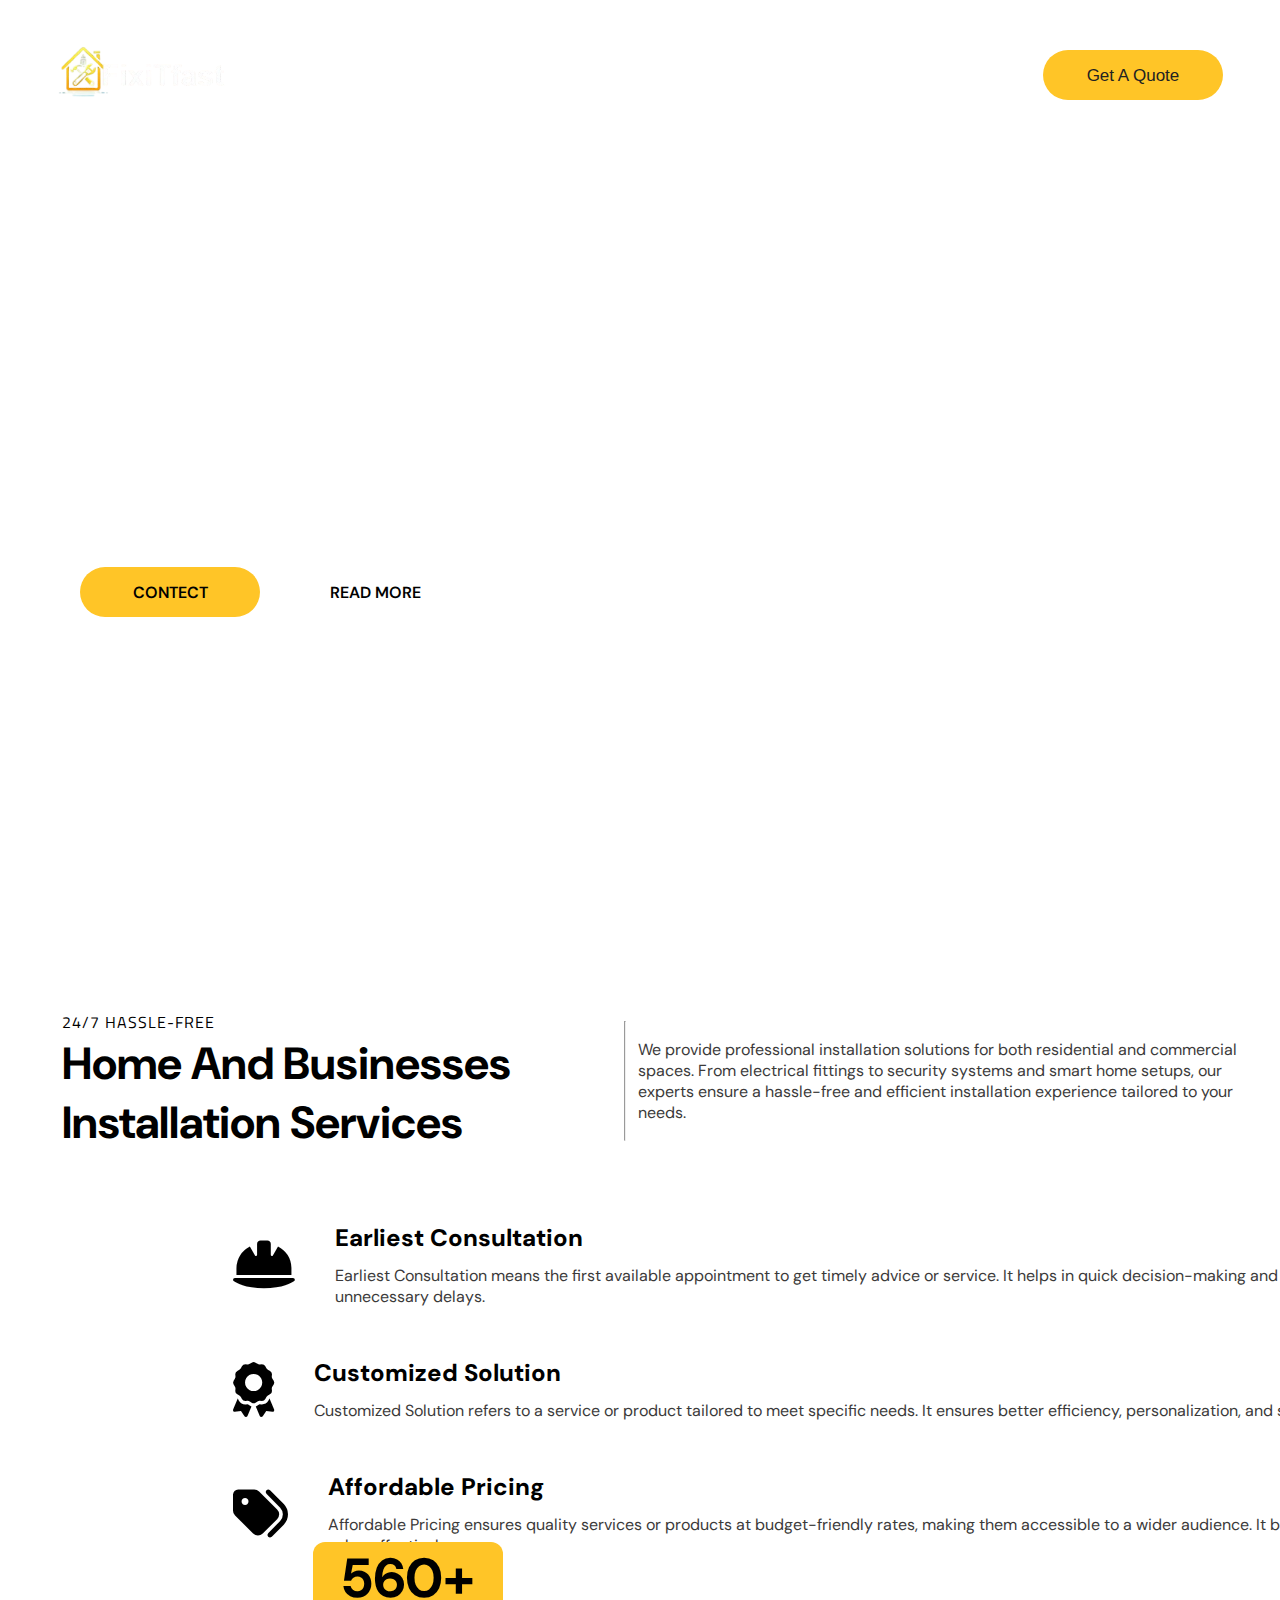
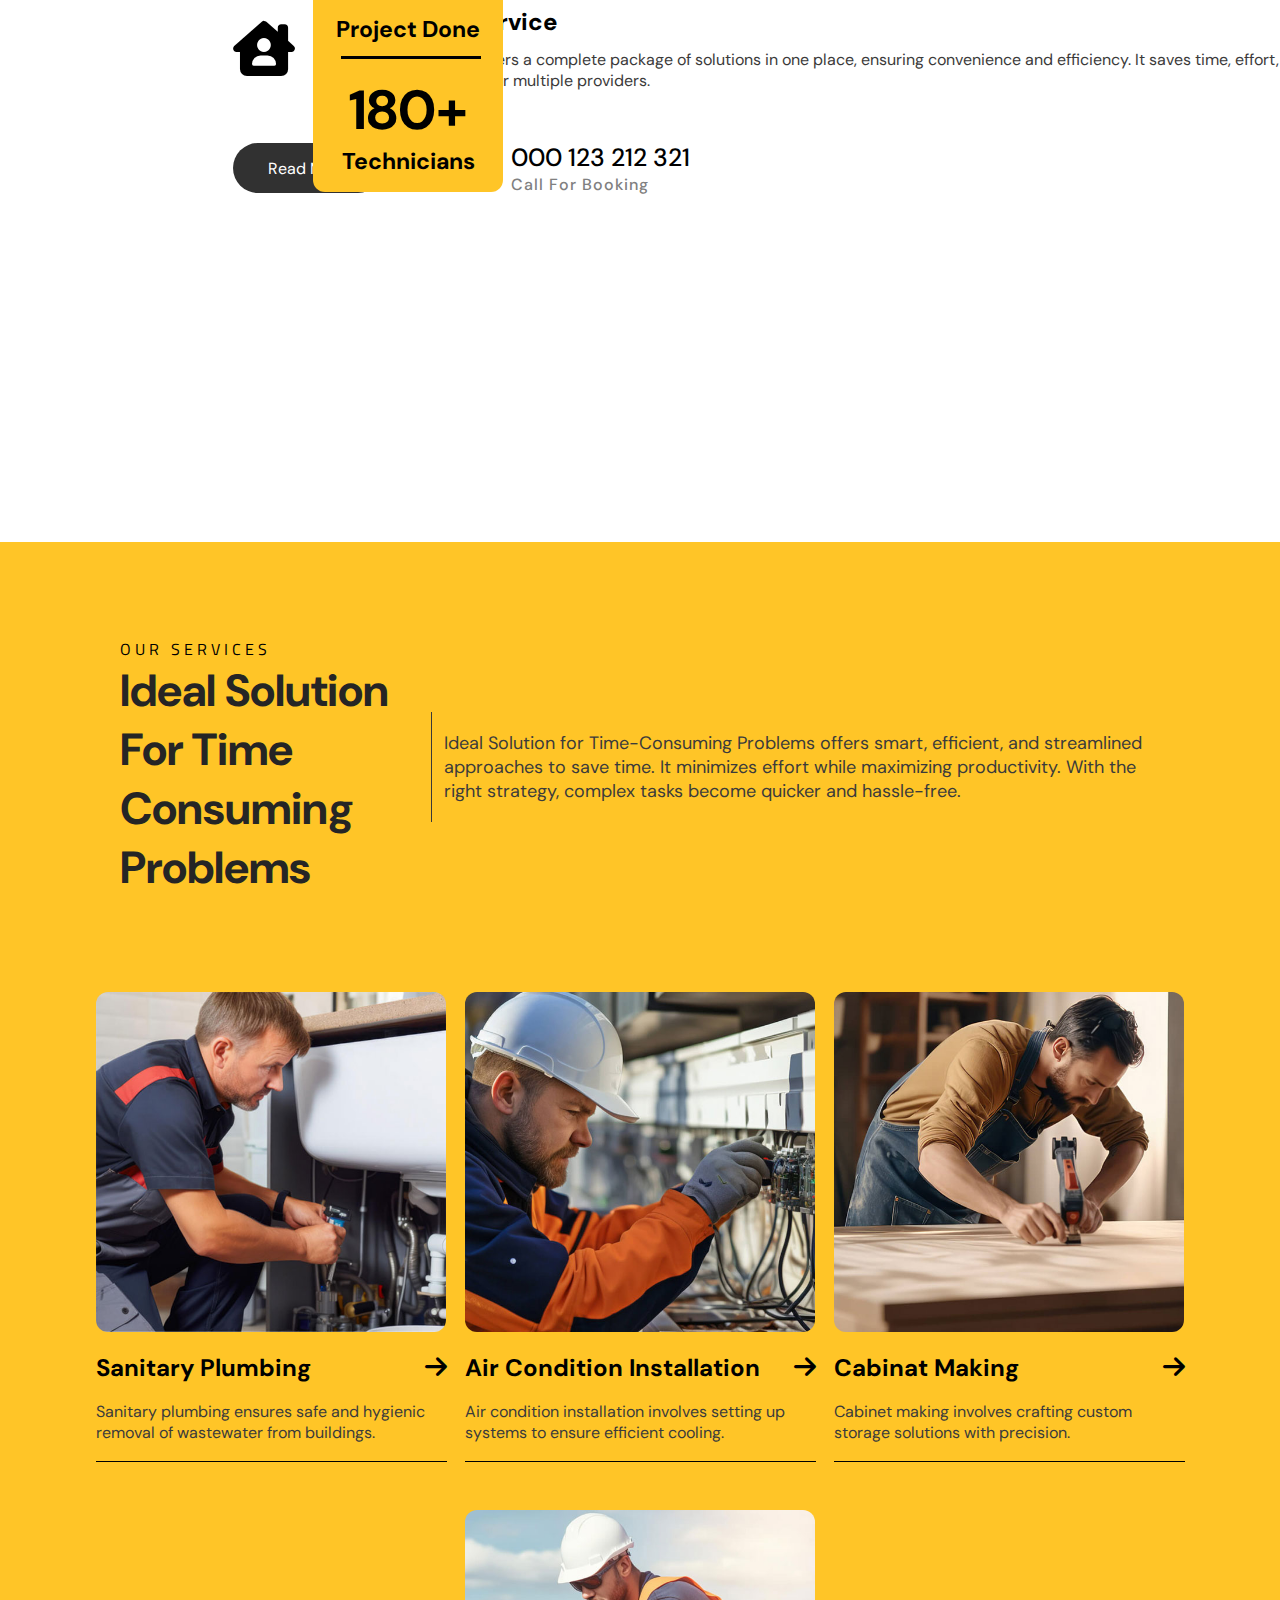
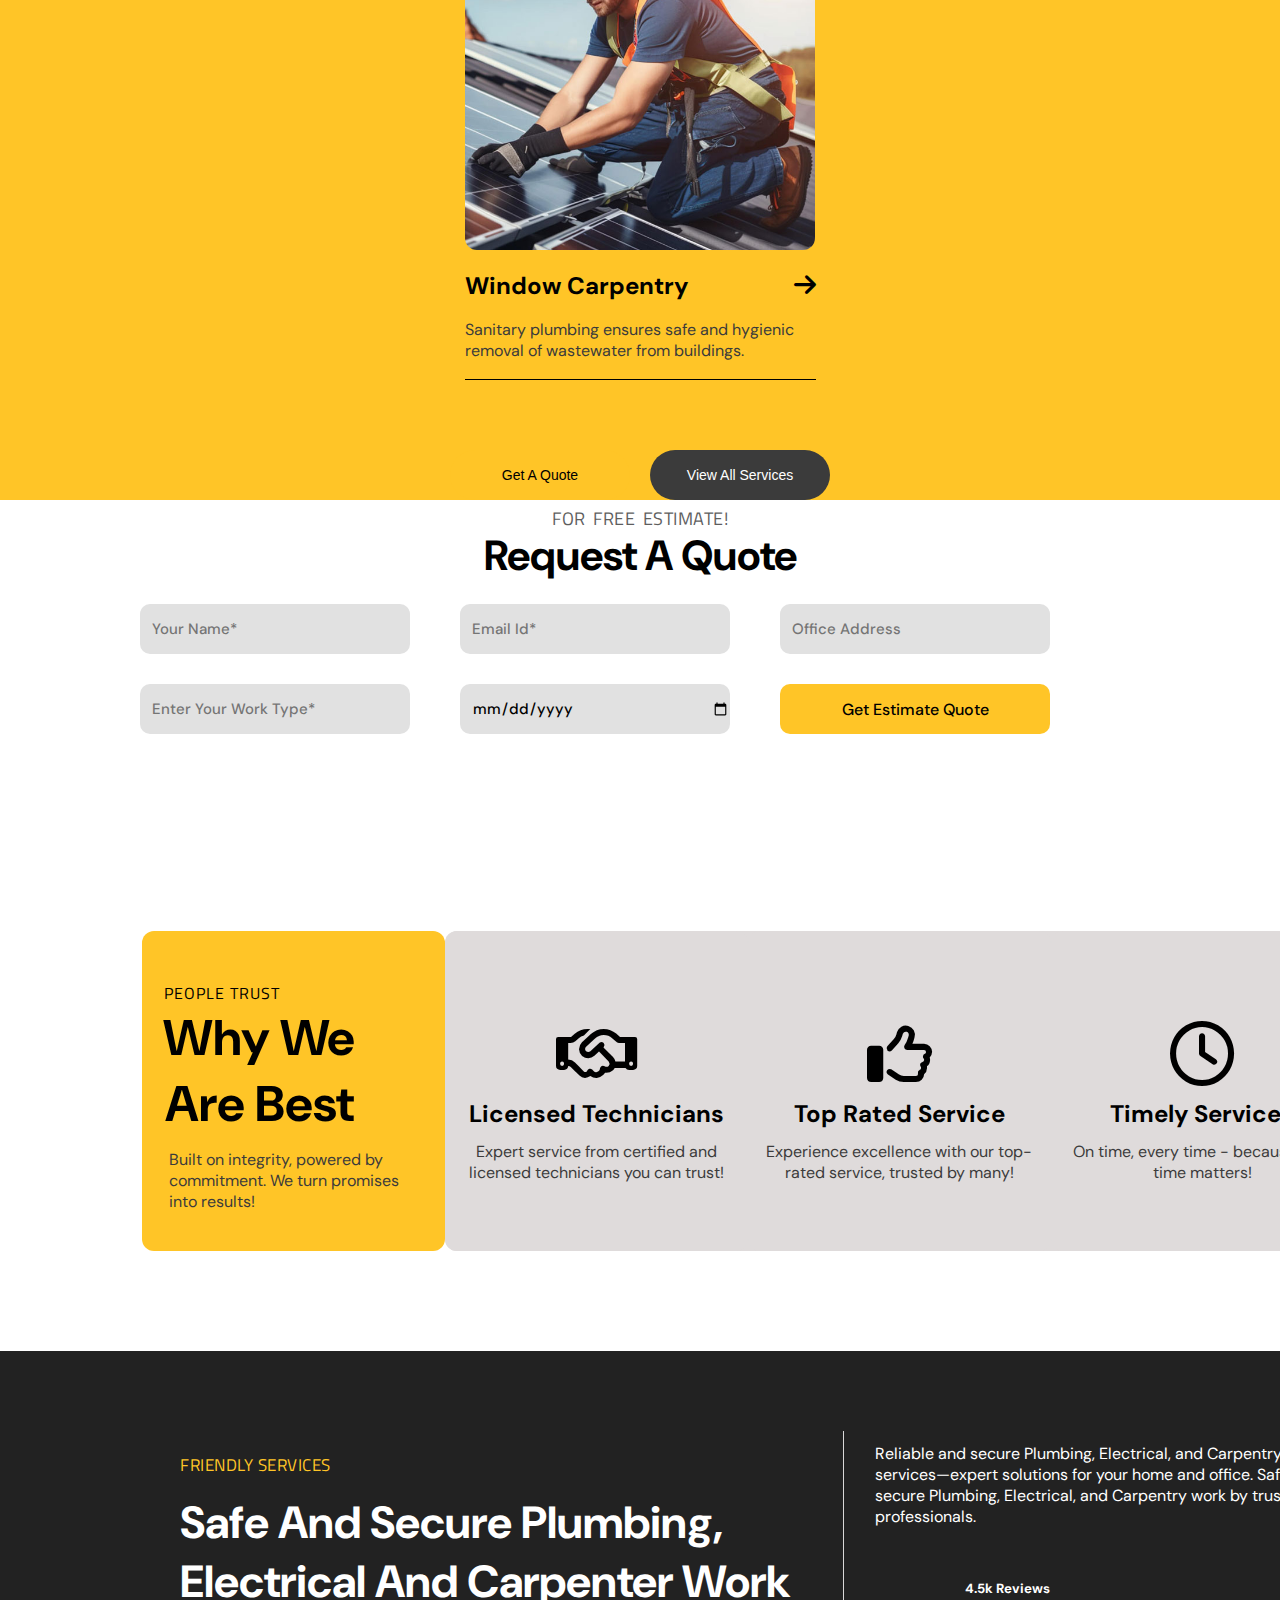
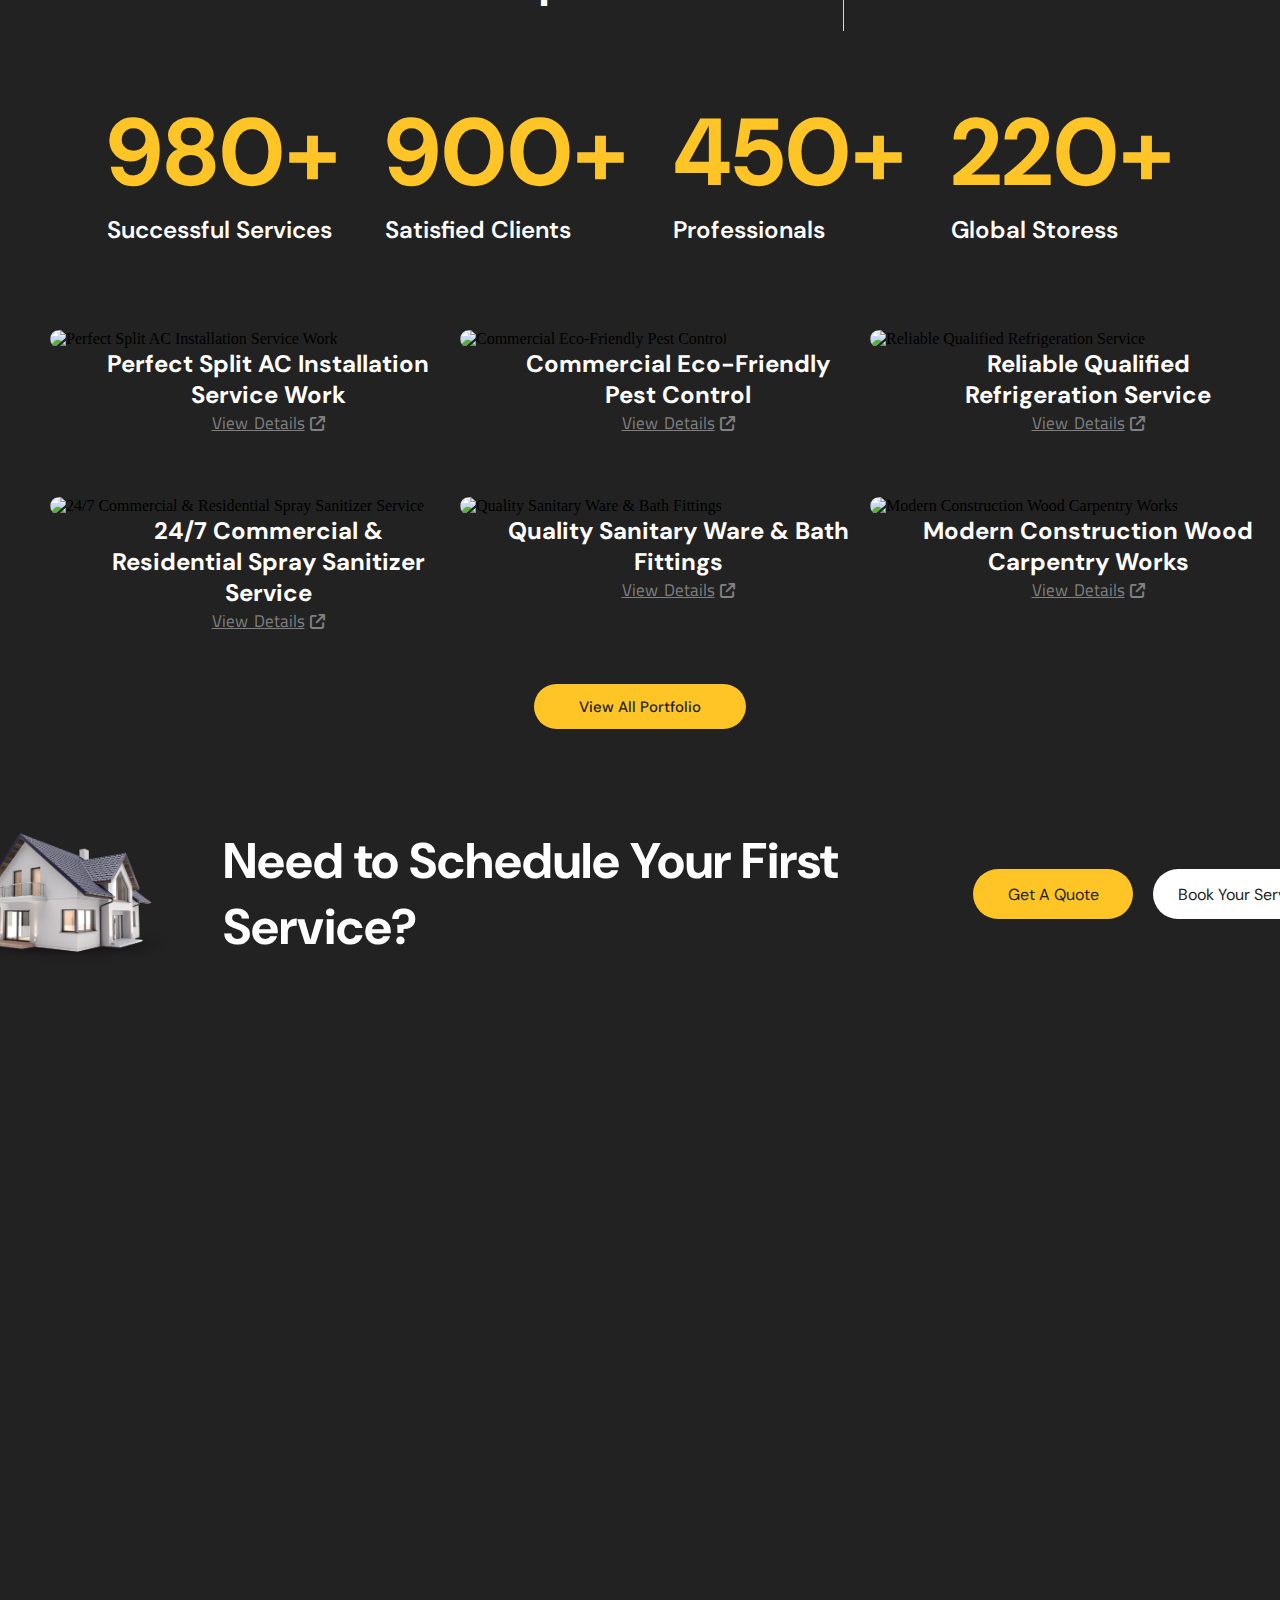
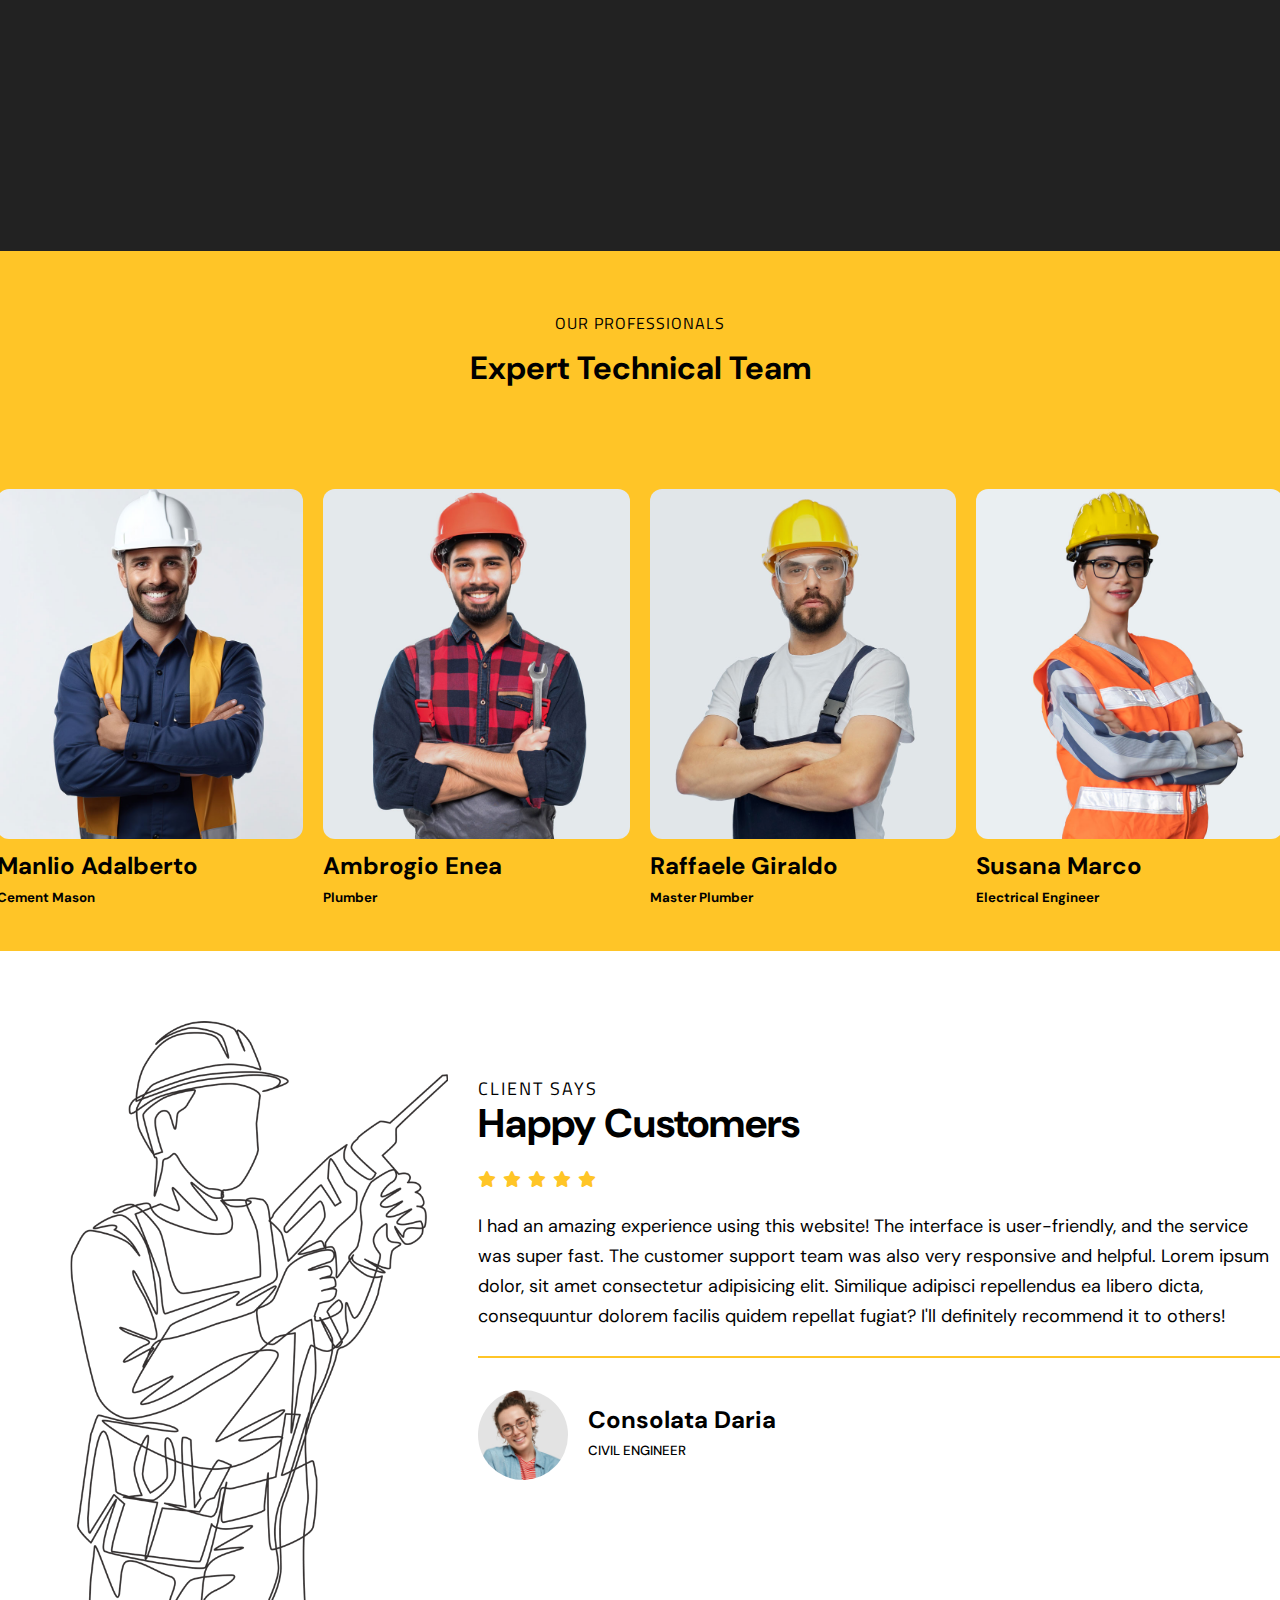
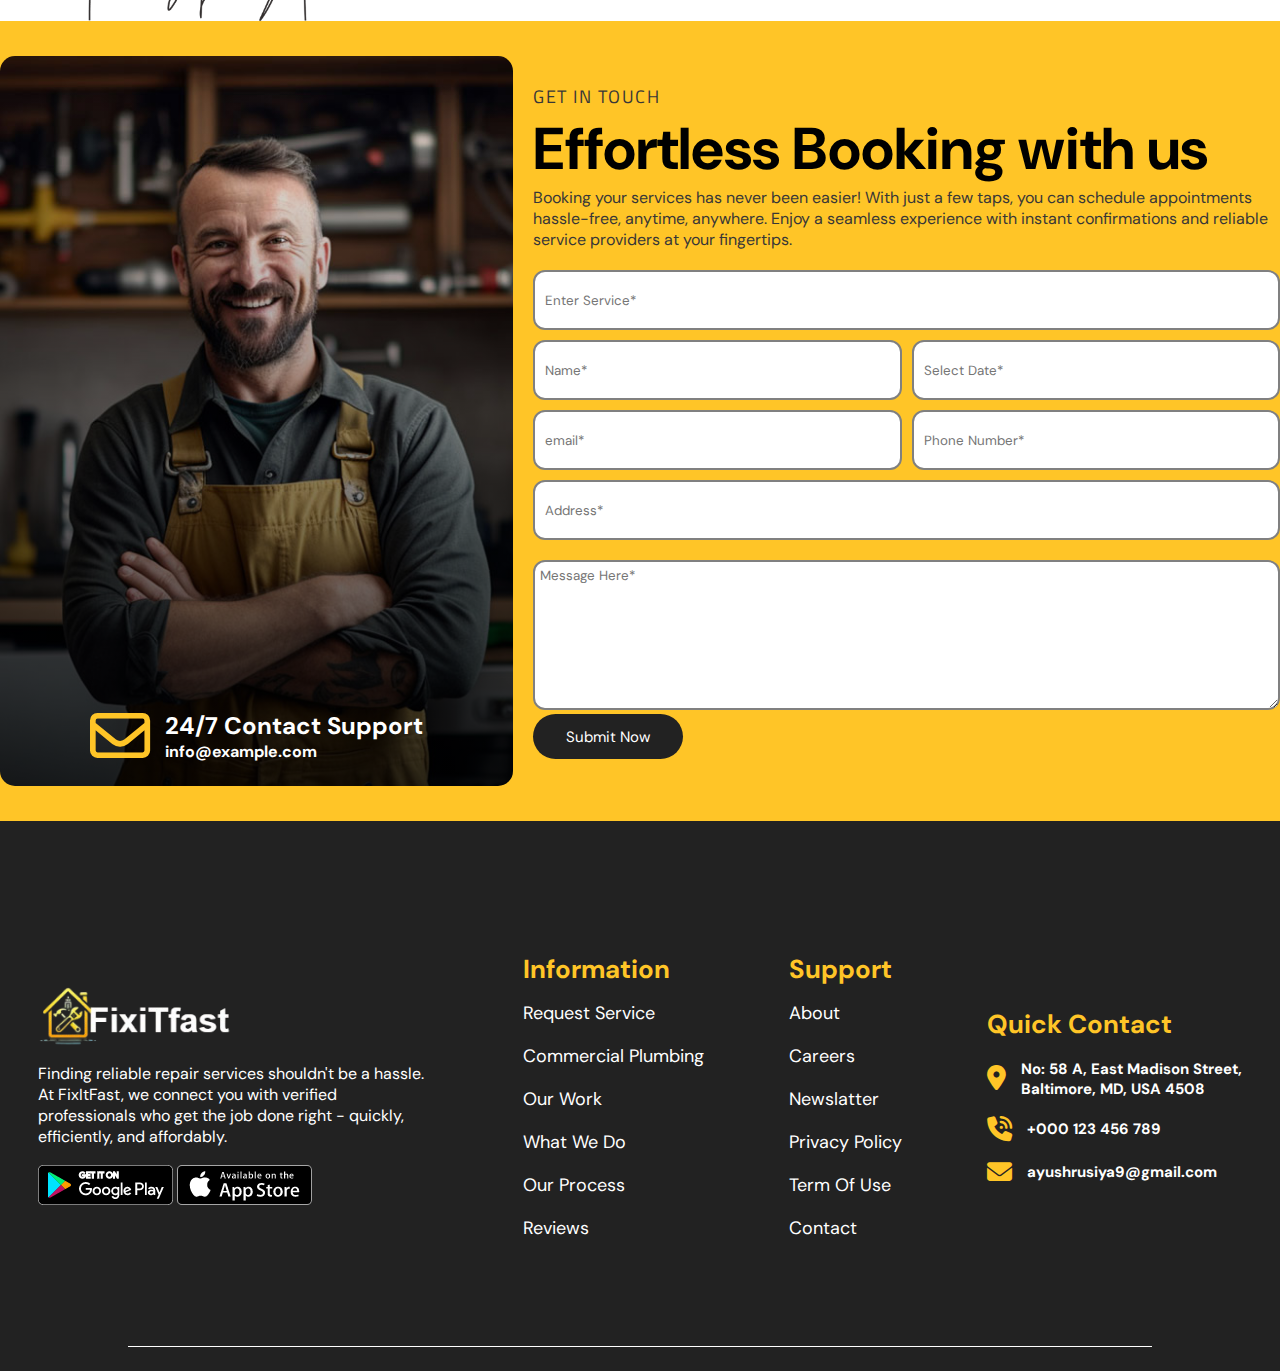
==== index.html @ d5694618 "update" ====
<!DOCTYPE html>
<html lang="en">

<head>
    <meta charset="UTF-8">
    <meta name="viewport" content="width=device-width, initial-scale=1.0">
    <link rel="shortcut icon" href="fixit fast logo png.png" type="image/x-icon">
    <title>FixiTfast</title>
    <link rel="stylesheet" href="style.css">
    <link rel="preconnect" href="https://fonts.googleapis.com">
    <link rel="preconnect" href="https://fonts.gstatic.com" crossorigin>
    <link
        href="https://fonts.googleapis.com/css2?family=DM+Sans:ital,opsz,wght@0,9..40,100..1000;1,9..40,100..1000&family=Titillium+Web:ital,wght@0,200;0,300;0,400;0,600;0,700;0,900;1,200;1,300;1,400;1,600;1,700&display=swap"
        rel="stylesheet">
    <link rel="stylesheet" href="https://cdnjs.cloudflare.com/ajax/libs/font-awesome/6.7.2/css/all.min.css"
        integrity="sha512-Evv84Mr4kqVGRNSgIGL/F/aIDqQb7xQ2vcrdIwxfjThSH8CSR7PBEakCr51Ck+w+/U6swU2Im1vVX0SVk9ABhg=="
        crossorigin="anonymous" referrerpolicy="no-referrer" />
</head>

<body>
    <div class="main">
        <input type="checkbox" id="click" class="hide">
        <div class="navbar">
            <img src="Asset/image/nav-logo.png" alt="">
            <ul>
                <li id="navbar-ul"><a href="index.html">Home</a></li>
                <li id="navbar-ul"><a href="about.html">About Us</a></li>
                <li id="navbar-ul"><a href="service.html">Services</a></li>
                <li id="navbar-ul"><a href="">Contact</a></li>
            </ul>
            <div id="navbar">
                <button><a href="ab">Get A Quote</a></button>
                <label for="click">
                    <i class="fa-solid fa-bars"></i>
                </label>
            </div>
        </div>
        <div class="background_video">
            <video src="fixitfastbgvde.mp4" autoplay muted loop></video>
        </div>
        <div class="container">
            <h4><span>LET'S GET TO WORK</span></h4>
            <h1><b>Honest, Trustworthy, And <br> Does Good Work.</b></h1>
            <p>Finding reliable repair services shouldn't be a hassle. At FixItFast, we connect you with verified
                professionals who get the job done right - quickly, efficiently, and affordably.</p>
            <div class="btn">
                <button class="contactbtn">CONTECT</button>
                <button class="readmorebtn">READ MORE</button>
            </div>
            <div class="rating">
                <span><img src="asset/Rating-image.png" alt="" width="150px"></span>
                <div class="rating_star">
                    <ul>
                        <li><span><img class="star" src="asset/star-fill (1).svg" alt="" width="26px"></span></li>
                        <li><span><img class="star" src="asset/star-fill (1).svg" alt="" width="26px"></span></li>
                        <li><span><img class="star" src="asset/star-fill (1).svg" alt="" width="26px"></span></li>
                        <li><span><img class="star" src="asset/star-fill (1).svg" alt="" width="26px"></span></li>
                    </ul>
                    <h5>4.5k Reviews</h5>
                </div>
            </div>
        </div>
    </div>
    <section class="element-section">
        <div class="second-section-content">
            <div class="content">
                <span>24/7 HASSLE-FREE</span>
                <h2>Home And Businesses Installation Services</h2>
            </div>
            <div class="content2">
                <hr class="verticle-line">
                <p>We provide professional installation solutions for both residential and commercial spaces. From
                    electrical fittings to security systems and smart home setups, our experts ensure a hassle-free and
                    efficient installation experience tailored to your needs.</p>
            </div>
        </div>
    </section>
    <div class="secont-section-content2">
        <div class="second-content2">
            <div class="img1">
                <img src="asset/second-section-image1.jpg" alt="">
            </div>
            <div class="mid-content">
                <div class="item1">
                    <h1>560+</h1>
                    <h3>Project Done</h3>
                </div>
                <hr class="horizontal-line">
                <div class="item2">
                    <h1>180+</h1>
                    <h3>Technicians</h3>
                </div>
            </div>
            <div class="img2">
                <img src="asset/second-section-image2.jpg" alt="">
                <img src="asset/second-section-image3.jpg" alt="">
            </div>
        </div>
        <div class="second-content2-2">
            <div id="second-content2-right">
                <i class="fa-solid fa-helmet-safety"></i>
                <div>
                    <h2>Earliest Consultation</h2>
                    <p>
                        Earliest Consultation means the first available appointment to get timely advice or service. It
                        helps in quick decision-making and avoids unnecessary delays.
                    </p>
                </div>
            </div>
            <div id="second-content2-right">
                <i class="fa-solid fa-award"></i>
                <div>
                    <h2>Customized Solution</h2>
                    <p>
                        Customized Solution refers to a service or product tailored to meet specific needs. It ensures
                        better efficiency, personalization, and satisfaction.
                    </p>
                </div>
            </div>
            <div id="second-content2-right">
                <i class="fa-solid fa-tags"></i>
                <div>
                    <h2>Affordable Pricing</h2>
                    <p>
                        Affordable Pricing ensures quality services or products at budget-friendly rates, making them
                        accessible to a wider audience. It balances cost and value effectively.
                    </p>
                </div>
            </div>
            <div id="second-content2-right">
                <i class="fa-solid fa-house-chimney-user"></i>
                <div>
                    <h2>All-In-One Service</h2>
                    <p>
                        All-In-One Service offers a complete package of solutions in one place, ensuring convenience and
                        efficiency. It saves time, effort, and cost by eliminating the need for multiple providers.
                    </p>
                </div>
            </div>
            <div class="button-call">
                <button>Read More</button>
                <div>
                    <i class="fa-solid fa-phone-volume"></i>
                    <span>
                        <h1>000 123 212 321</h1>
                        <h4>Call For Booking</h4>
                    </span>
                </div>
            </div>
        </div>
    </div>

    <div class="third-section">
        <div class="first-container">
            <div>
                <h4>OUR SERVICES</h4>
                <h1>Ideal Solution For Time Consuming Problems</h1>
            </div>
            <div id="first-container">
                <hr>
                <p>
                    Ideal Solution for Time-Consuming Problems offers smart, efficient, and streamlined approaches to
                    save time. It minimizes effort while maximizing productivity. With the right strategy, complex tasks
                    become quicker and hassle-free.
                </p>
            </div>
        </div>
        <div class="second-container">
            <div class="part">
                <div class="sanitary">
                    <img src="Asset/sanitary.jpg" alt="">
                    <span>
                        <h2>Sanitary Plumbing</h2><i class="fa-solid fa-arrow-right"></i>
                    </span>
                    <p>
                        Sanitary plumbing ensures safe and hygienic removal of wastewater from buildings.
                    </p>
                    <hr>
                </div>
                <div class="sanitary">
                    <img src="Asset/air condition.jpg" alt="">
                    <span>
                        <h2>Air Condition Installation</h2><i class="fa-solid fa-arrow-right"></i>
                    </span>
                    <p>
                        Air condition installation involves setting up systems to ensure efficient cooling.
                    </p>
                    <hr>
                </div>
                <div class="sanitary">
                    <!-- <div class="circle">VIEW</div> -->
                    <img src="Asset/cabinat making.jpg" alt="">
                    <span>
                        <h2>Cabinat Making</h2><i class="fa-solid fa-arrow-right"></i>
                    </span>
                    <p>
                        Cabinet making involves crafting custom storage solutions with precision.
                    </p>
                    <hr>
                </div>
                <div class="sanitary">
                    <img src="Asset/window repairing.jpg" alt="">
                    <span>
                        <h2>Window Carpentry</h2><i class="fa-solid fa-arrow-right"></i>
                    </span>
                    <p>
                        Sanitary plumbing ensures safe and hygienic removal of wastewater from buildings.
                    </p>
                    <hr>
                </div>
            </div>
            <div class="sanitary-buttun">
                <button id="btn1">Get A Quote</button>
                <button id="btn2">View All Services</button>
            </div>
        </div>
    </div>
    <div class="fourth-section">
        <div class="heading">
            <h4>FOR FREE ESTIMATE!</h4>
            <h1>Request A Quote</h1>
        </div>
        <div class="form">
            <span id="form-type"><input type="text" placeholder="Your Name*"></span>
            <span id="form-type"><input type="email" placeholder="Email Id*"></span>
            <span id="form-type"><input type="text" placeholder="Office Address"></span>
            <span id="form-type"><input type="text" placeholder="Enter Your Work Type*"></span>
            <span id="form-type"><input type="date" placeholder="Select Date"></span>
            <span id="form-btn"><button>Get Estimate Quote</button></span>
        </div>
        <span id="request-quote"><img src="Asset/request for quote.png"></span>
    </div>
    </div>
    <div class="fourth-about">
        <div class="about1">
            <div>
                <h4>PEOPLE TRUST</h4>
                <h1>Why We Are Best</h1>
                <p>Built on integrity, powered by commitment.
                    We turn promises into results!</p>
            </div>
        </div>
        <div class="about2">
            <div id="about2-item">
                <div>
                    <i class="fa-regular fa-handshake"></i>
                    <h2>Licensed Technicians</h2>
                    <p>Expert service from certified and licensed technicians you can trust!</p>
                </div>
            </div>
            <div id="about2-item">
                <div>
                    <i class="fa-regular fa-thumbs-up"></i>
                    <h2>Top Rated Service</h2>
                    <p>Experience excellence with our top-rated service, trusted by many!</p>
                </div>
            </div>
            <div id="about2-item">
                <div>
                    <i class="fa-regular fa-clock"></i>
                    <h2>Timely Services</h2>
                    <p>On time, every time - because your <br> time matters!</p>
                </div>
            </div>
        </div>
    </div>
    <div class="review">
        <div class="review1">
            <div id="review-heading">
                <h4>FRIENDLY SERVICES</h4>
                <h1>Safe And Secure Plumbing, Electrical And Carpenter Work</h1>
            </div>
            <div id="review-content">
                <hr>
                <div>
                    <p>Reliable and secure Plumbing, Electrical, and Carpentry services—expert solutions for your home
                        and
                        office. Safe and secure Plumbing, Electrical, and Carpentry work by trusted professionals.</p>
                    <div class="review-star">
                        <span><img src="asset/Rating-image.png" alt="" width="150px"></span>
                        <div class="review-star-ul">
                            <ul>
                                <li><span><img class="star" src="asset/star-fill (1).svg" alt="" width="26px"></span>
                                </li>
                                <li><span><img class="star" src="asset/star-fill (1).svg" alt="" width="26px"></span>
                                </li>
                                <li><span><img class="star" src="asset/star-fill (1).svg" alt="" width="26px"></span>
                                </li>
                                <li><span><img class="star" src="asset/star-fill (1).svg" alt="" width="26px"></span>
                                </li>
                            </ul>
                            <h5>4.5k Reviews</h5>
                        </div>
                    </div>
                </div>
            </div>
        </div>
        <div class="review-section2">
            <div id="review-section2-content">
                <h1>980+</h1>
                <h4>Successful Services</h4>
            </div>
            <div id="review-section2-content">
                <h1>900+</h1>
                <h4>Satisfied Clients</h4>
            </div>
            <div id="review-section2-content">
                <h1>450+</h1>
                <h4>Professionals</h4>
            </div>
            <div id="review-section2-content">
                <h1>220+</h1>
                <h4>Global Storess</h4>
            </div>
        </div>
        <div class="portfolio">
            <div class="portfolio-content">
                <div id="portfolio-content">
                    <img src="asset/image/portfolio img1.jpg" alt="Perfect Split AC Installation Service Work">
                    <div id="portfolio-content-item">
                        <h2 id="portfolio-content-item-h2"><a href="">Perfect Split AC Installation Service Work</a>
                        </h2>
                        <a id="portfolio-content-item-a" href="">View Details<i
                                class="fa-solid fa-arrow-up-right-from-square"></i></a>
                    </div>
                </div>
                <div id="portfolio-content">
                    <img src="asset/image/portfolio img2.jpg" alt="Commercial Eco-Friendly Pest Control">
                    <div id="portfolio-content-item">
                        <h2 id="portfolio-content-item-h2"><a href="">Commercial Eco-Friendly Pest Control</a></h2>
                        <a id="portfolio-content-item-a" href="">View Details<i
                                class="fa-solid fa-arrow-up-right-from-square"></i></a>
                    </div>
                </div>
                <div id="portfolio-content">
                    <img src="asset/image/portfolio img3.jpg" alt="Reliable Qualified Refrigeration Service">
                    <div id="portfolio-content-item">
                        <h2 id="portfolio-content-item-h2"><a href="">Reliable Qualified Refrigeration Service</a></h2>
                        <a id="portfolio-content-item-a" href="">View Details<i
                                class="fa-solid fa-arrow-up-right-from-square"></i></a>
                    </div>
                </div>
                <div id="portfolio-content">
                    <img src="asset/image/portfolio img4.jpg"
                        alt="24/7 Commercial & Residential Spray Sanitizer Service">
                    <div id="portfolio-content-item">
                        <h2 id="portfolio-content-item-h2"><a href="">24/7 Commercial & Residential Spray Sanitizer
                                Service</a></h2>
                        <a id="portfolio-content-item-a" href="">View Details<i
                                class="fa-solid fa-arrow-up-right-from-square"></i></a>
                    </div>
                </div>
                <div id="portfolio-content">
                    <img src="asset/image/portfolio img5.jpg" alt="Quality Sanitary Ware & Bath Fittings">
                    <div id="portfolio-content-item">
                        <h2 id="portfolio-content-item-h2"><a href="">Quality Sanitary Ware & Bath Fittings</a></h2>
                        <a id="portfolio-content-item-a" href="">View Details<i
                                class="fa-solid fa-arrow-up-right-from-square"></i></a>
                    </div>
                </div>
                <div id="portfolio-content">
                    <img src="asset/image/portfolio img6.jpg" alt="Modern Construction Wood Carpentry Works">
                    <div id="portfolio-content-item">
                        <h2 id="portfolio-content-item-h2"><a href="">Modern Construction Wood Carpentry Works</a></h2>
                        <a id="portfolio-content-item-a" href="">View Details<i
                                class="fa-solid fa-arrow-up-right-from-square"></i></a>
                    </div>
                </div>
            </div>
            <div class="portfolio-btn">
                <button><a href="">View All Portfolio</a></button>
            </div>
        </div>
        <div class="house">
            <img src="Asset/image/house-img.png" alt="">
            <div class="house-content">
                <h1>Need to Schedule Your First Service?</h1>
            </div>
            <div class="house-btn">
                <button id="house-btn1"><a href="">Get A Quote</a></button>
                <button id="house-btn2"><a href="">Book Your Service</a></button>
            </div>
        </div>
    </div>
    <div class="technical-team">
        <div>
            <div class="team-heading">
                <h4>OUR PROFESSIONALS</h4>
                <h1>Expert Technical Team</h1>
            </div>
            <div id="technical-team">
                <div id="about-team-member">
                    <img src="Asset/image/tecnician-img1.jpg" alt="">
                    <h2>Manlio Adalberto</h2>
                    <h5>Cement Mason</h5>
                </div>
                <div id="about-team-member">
                    <img src="Asset/image/tecnician-img2.jpg" alt="">
                    <h2>Ambrogio Enea</h2>
                    <h5>Plumber</h5>
                </div>
                <div id="about-team-member">
                    <img src="Asset/image/tecnician-img3.jpg" alt="">
                    <h2>Raffaele Giraldo</h2>
                    <h5>Master Plumber</h5>
                </div>
                <div id="about-team-member">
                    <img src="Asset/image/tecnician-img4.jpg" alt="">
                    <h2>Susana Marco</h2>
                    <h5>Electrical Engineer</h5>
                </div>
            </div>
        </div>
    </div>
    <div class="happy-customer">
        <div id="happy-customer">
            <img src="Asset/image/happy-customer-img.png" alt="" height="600px" class="display-none">
            <div id="happy-customer-content">
                <div class="client-says">
                    <div class="clint-says">
                        <h4>CLIENT SAYS</h4>
                        <h1>Happy Customers</h1>
                    </div>
                    <div class="star-list">
                        <ul>
                            <li><i class="fa-solid fa-star"></i></li>
                            <li><i class="fa-solid fa-star"></i></li>
                            <li><i class="fa-solid fa-star"></i></li>
                            <li><i class="fa-solid fa-star"></i></li>
                            <li><i class="fa-solid fa-star"></i></li>
                        </ul>
                    </div>
                    <p>I had an amazing experience using this website! The interface is user-friendly, and the service
                        was super fast. The customer support team was also very responsive and helpful. Lorem ipsum
                        dolor, sit amet consectetur adipisicing elit. Similique adipisci repellendus ea libero dicta,
                        consequuntur dolorem facilis quidem repellat fugiat? I'll definitely recommend it to others!</p>
                    <hr>
                    <div class="customer-detail">
                        <img src="Asset/image/customer-img.jpg" alt="">
                        <div id="customer-name">
                            <h2>Consolata Daria</h2>
                            <h5>CIVIL ENGINEER</h5>
                        </div>
                    </div>
                </div>
            </div>
        </div>
    </div>
    <div class="booking">
        <div id="booking-set">
            <div class="booking1">
                <!-- <img src="Asset/second-section-image3.jpg" alt=""> -->
                <div id="booking-1">
                    <i class="fa-regular fa-envelope"></i>
                    <div>
                        <h2>24/7 Contact Support</h2>
                        <h4>info@example.com</h4>
                    </div>
                </div>
            </div>
            <div class="booking-2">
                <div id="booking-2-head">
                    <h4>GET IN TOUCH</h4>
                    <h1>Effortless Booking with us</h1>
                    <p>Booking your services has never been easier! With just a few taps, you can schedule appointments
                        hassle-free, anytime, anywhere. Enjoy a seamless experience with instant confirmations and
                        reliable service providers at your fingertips.</p>
                </div>
                <div id="booking-2-form">
                    <input type="text" class="service-option" placeholder="Enter Service*">
                    <input type="text" class="name" placeholder="Name*">
                    <input type="datetime" class="date" placeholder="Select Date*">
                    <input type="email" class="email" placeholder="email*">
                    <input type="number" class="phone" placeholder="Phone Number*">
                    <input type="text" class="address" placeholder="Address*">
                </div>
                <textarea name="message" id="message" placeholder="Message Here*"></textarea>
                <button>Submit Now</button>
            </div>
        </div>
    </div>
    <div class="footer">
        <div id="footer">
            <div id="footer-1">
                <img src="Asset/image/nav-logo.png" alt="" width="200px">
                <p>Finding reliable repair services shouldn't be a hassle. At FixItFast, we connect you with verified
                    professionals who get the job done right - quickly, efficiently, and affordably.</p>
                <div class="play-store">
                    <img src="Asset/image/google-play.png" alt="">
                    <img src="Asset/image/mac.png" alt="">
                </div>
            </div>
            <div id="footer-2">
                <h3>Information</h3>
                <ul>
                    <li><a href="">Request Service</a></li>
                    <li><a href="">Commercial Plumbing</a></li>
                    <li><a href="">Our Work</a></li>
                    <li><a href="">What We Do</a></li>
                    <li><a href="">Our Process</a></li>
                    <li><a href="">Reviews</a></li>
                </ul>
            </div>
            <div id="footer-2">
                <h3>Support</h3>
                <ul>
                    <li><a href="">About</a></li>
                    <li><a href="">Careers</a></li>
                    <li><a href="">Newslatter</a></li>
                    <li><a href="">Privacy Policy</a></li>
                    <li><a href="">Term Of Use</a></li>
                    <li><a href="">Contact</a></li>
                </ul>
            </div>
            <div id="footer-3">
                <h3>Quick Contact</h3>
                <div id="footer-4-1">
                    <i class="fa-solid fa-location-dot"></i>
                    <h6>No: 58 A, East Madison Street,<br> Baltimore, MD, USA 4508</h6>
                </div>
                <div id="footer-4-1">
                    <i class="fa-solid fa-phone-volume"></i>
                    <h6>+000 123 456 789</h6>
                </div>
                <div id="footer-4-1">
                    <i class="fa-solid fa-envelope"></i>
                    <h6>ayushrusiya9@gmail.com</h6>
                </div>
            </div>
        </div>
        <hr>
    </div>

</body>

</html>
---- style.css ----
html, body {
    overflow-x: hidden;
    margin: 0;
    padding: 0;
    width: 100%; 
}

*{
    margin: 0;
    padding: 0;
    box-sizing: border-box;
    /* overflow: hidden; */
}

.main{
    /* background-image: url(fixitfastbgvde.mp4); */
    background-size: cover;
    height: 100vh;
    font-family: 'Trebuchet MS', 'Lucida Sans Unicode', 'Lucida Grande', 'Lucida Sans', Arial, sans-serif;
}

.hide{
    display: none;
}

.navbar img{
    height: 56px;
    /* width: 90px; */
    /* margin-left: 0px;*/
    margin-bottom: 12px; 
}

.navbar h1{
    margin-left: -206px;
}

.navbar{
    display: flex;
    align-items: center;
    justify-content: space-around;
    width: 100%;
    height: 150px;
    color: white;
    top: 0px;
    position: absolute;
    z-index: 10;
    font-family:"DM Sans", sans-serif;
    font-weight: 800;
}

.navbar ul{
    display: flex;
    align-items: center;
    justify-content: center;
    list-style: none;
    gap: 110px;
    font-size: 16px;
}

#navbar-ul a{
    text-decoration: none;
    color: white;
}

#navbar-ul a:hover{
    color: #FFC527;
    transition: 1s ease;
}

.navbar button{
    width: 180px;
    height: 50px;
    border: none;
    border-radius: 50px;
    background-color: #FFC527;
    font-size: 18px;
    cursor: pointer;
}

.navbar button:hover{
    background-color: rgb(49, 49, 49);
    color: white;
    transition: 0.5s ;
}

/* .background_video{
    height: 100vh;
    width: 100;
    top: 0;
    left: 0;
    position: absolute;
    overflow: hidden;
    object-fit: cover;
    z-index: 0; 
}

.background_video video{
    position: absolute;
    top: 50%; 
    left: 50%;
    transform: translate(-50%, -50%);
    width: auto;
    height: auto; */


    .background_video {
        position: absolute;
        top: 0;
        left: 0;
        height: 100vh;
        width: 100%;
        overflow: hidden;
        z-index: 0;
    }
    
    .background_video video {
        position: absolute;
        background-size: cover;
        top: 0;
        left: 0;
        width: 100%;
        height: 100%;
        object-fit: cover;
        z-index: -1; /* Optional: Send it to back */
    }

.container{
    position: absolute;
    z-index: 100;
    /* margin-top: 300px ; */
    /* margin-left: 100px; */
    color: white;
    font-family: "DM Sans", sans-serif;
    /* width: 900px; */
    width: 90%;
    max-width: 900px;
    margin: 300px auto 30px 80px;
}

.container h4{
    font-family: "Titillium Web", sans-serif;
    font-weight: 400;
    font-size: 20PX;
    margin-bottom: 10px;
    letter-spacing: 1.2px;
}

.container h1{
    font-size: 50px;
}

.container p{
    letter-spacing: 0.5px;
    margin-top: 12px;
}

.btn{
    margin-top: 40px;
    display: flex;
    gap: 25px;
}

.btn button{
    font-family: "DM Sans", sans-serif;
    width: 180px;
    height: 50px;
    border-radius: 40px;
    cursor: pointer;
}

.contactbtn{
    border: none;
    background-color: #FFC527;
    font-size: 16px;
    font-weight: 600;
}

.contactbtn:hover{
    background-color:white;
    transition: 0.5s;
}

.readmorebtn{
    border: none;
    background-color: white;
    font-size: 16px;
    font-weight: 600;
}

.readmorebtn:hover{
    background-color: #FFC527;
    transition: 0.5s;
}

.rating{
    margin-left: -590px;
    margin-top: 30px;
    display: flex;
    /* align-items: center; */
    justify-content: center;
    gap: 12px;
}

.rating ul{
    display: flex;
    list-style: none;
}

.rating h5{
    font-size: 17px;
    font-family: "DM Sans", sans-serif;
    font-weight: 300;
}

.second-section-content{
    display: flex;
    align-items: center;
    justify-content: space-evenly;
    gap: 20px;
    margin-top: 110px;
}

.content{
    width: 500px;
    margin-left: 20px;
}

.content span{
    font-family: "Titillium Web", sans-serif;
    letter-spacing: 1px;
    font-weight: 400;
}

.verticle-line{
    background-color: gray;
    width: 2px;
    height: 120px;
}

.content2{
    display: flex;
    align-items: center;
    gap: 12px;
}

.content h2{
    font-family: "DM Sans", sans-serif;
    font-size: 45px;
}

.content2 p{
    /* margin-left: -100px; */
    width: 600px;
    color:  rgb(59, 58, 58);
    font-family: "DM Sans", sans-serif;
}

.secont-section-content2{
    font-family: "DM Sans", sans-serif;
    min-height: 100vh;
    display: flex;
    width: 1300px;
    margin-left: 113px;
    gap: 40px;
    position: relative;
}

.second-content2{
    /* width: 100%; */
    display: flex;
    align-self: center;
}

.img1 img{
    /* width: 80px; */
    margin-top: 24px;
    height: 450px;
    border-radius: 12px;
    margin-right: 12px;
}

.img2 img:first-child{
    border-radius: 12px;
    height: 260px;
}

.img2 img:nth-child(2){
    margin-top: 15px;
    border-radius: 12px;
    width: 300px;
    height: auto;
}

.mid-content{
    position: absolute;
    width: 190px;
    height: 250px;
    text-align: center;
    background-color: #FFC527;
    border-style: none;
    border-radius: 12px;
    margin-left: 200px;
    margin-top: 165px;
}

.item{
    margin-top: 15px;
}

.item1 h1{
    font-size: 55px;
}

.item1 h3{
    font-size: 23px;
}

.horizontal-line{
    background-color: black;
    width: 140px;
    height: 3px;
    border: none;
    margin-top: 12px;
    margin-left: 28px;
}

.item2{
    margin-top: 15px;
}

.item2 h1{
    font-size: 55px;
}

.item2 h3{
    font-size: 23px;
}

.img2{
    height: 450px;
}

.img2 img{
    height: 200px;
}

.second-content2-2{
    margin-left: 67px;
    margin-top: 20px;
}

#second-content2-right{
    display: flex;
    align-items: center;
    gap: 40px;
    margin-top: 50px;
    margin-bottom: 50px;
}

#second-content2-right i{
    font-size: 55px;
}

#second-content2-right div p{
    margin-top: 12px; 
    color:  rgb(59, 58, 58);

}

#second-content2-right div h2{
    font-weight: 800;
}

.button-call{
    display: flex;
    align-items: center;
    gap: 70px;
}

.button-call button{
    height: 50px;
    width: 150px;
    border: none;
    background-color: rgb(49, 49, 49);
    color: white;
    border-radius: 50px;
    font-size: 16px;
    font-family: "DM Sans", sans-serif;
    cursor: pointer;
}

.button-call button:hover{
    background-color: #FFC527;
    color: black;
    transition: 0.5s;
}

.button-call div{
    display: flex;
    gap: 20px;
    align-items: center;
}

.button-call div i{
    font-size: 38px;
    color:  #FFC527;
}

.button-call div span h1{
    font-weight: 500;
    font-size: 25px;
    cursor: pointer;
}

.button-call div span h4{
    color: gray;
}

.button-call div span h1:hover{
    color: #FFC527;
    transition: 0.5s;
}

.button-call div span h4{
    font-family: "DM Sans", sans-serif;
    font-weight: 500;
    letter-spacing: 1px;
    color: gray;
}

.third-section{
    background-color: #FFC527;
    width: 100%; 
    margin-top: 90px;
}    

.first-container{
    display: flex;
    align-items: center;
    /* background-color: #FFC527; */
    height: 450px;
    width: 80%;
    margin-left: 120px;
    padding-top: -100px;
}

.first-container div{
    margin-top: -160px;
}


.first-container div h4{
    font-family: "Titillium Web", sans-serif;
    font-weight: 500;
    letter-spacing: 4px;
}

.first-container div h1{
    font-size: 45px;
    font-family: "DM Sans", sans-serif;
    color:  rgb(37, 37, 37);
}

.first-container div p{
    font-size: 18px;
    width: 700px;
    margin-left: 12px;
    font-family: "DM Sans", sans-serif;
    color: rgb(59, 59, 59);
}

#first-container{
    display: flex;
    align-items: center;
}

.first-container hr{
    width: 1.5px;
    height: 110px;
    border: none;
    background-color: rgb(58, 57, 57);
    /* margin-top: -160px; */
}

.second-container{
    position: absolute;
    margin-top: -210px;
    font-family: "DM Sans", sans-serif;
}

.part{
    display: flex;
    align-items: center;
    margin-left: 30px;
    margin-right: 30px;
    gap: 18px;
}

.sanitary{
    width: 351px;
    height: 500px;
}

.sanitary img:hover{
    transform: scale(1.05);
    transition: 0.5s ease;
    background-size: cover;
    cursor: pointer;
}

.circle{
    width: 90px;
    height: 90px;
    position: absolute;
    background-color: #FFC527;
    border-radius: 50PX;
    display: flex;
    align-items: center;
    justify-content: center;
    margin: 125px;
    cursor: pointer;
}

.sanitary img{
    width: 350px;
    border-radius: 12px;
    cursor: grab;
}


.sanitary span{
    display: flex;
    justify-content: space-between;
    align-items: center;
    margin-top: 15px;
    cursor: pointer;
}

.sanitary span:hover{
     color: #FFC527;
     transition: 0.5s;
}

.sanitary span i{
    font-size: 25px;
}

.sanitary p{
    margin-top: 18px;
    color: rgb(59, 59, 59);
}

.sanitary hr{
    margin-top: 18px;
    border: none;
    height: 1px;
    background-color: black;

}

.sanitary-buttun{
     display: flex;
     align-items: center;
     justify-content: center;
     gap: 20px;
     margin-top: 40px;
    font-family: "DM Sans", sans-serif;
}

#btn1{
    width: 180px;
    height: 50px;
    background-color: #FFC527;
    border: none;
    border-radius: 30px;
    font-weight: 500;
    font-size: 14px;
    cursor: pointer;
}

#btn2{
    width: 180px;
    height: 50px;
    background-color: rgb(59,59,59);
    color: white;
    border: none;
    border-radius: 30px;
    font-weight: 500;
    font-size: 14px;
    cursor: pointer;
}

#btn1:hover{
   background-color: rgb(59, 59, 59);
   transition: 0.5s;
   color: white;
}

#btn2:hover{
   background-color: #FFC527;
   transition: 0.5s;
   color: black;
}

.fourth-section{
    margin-top: 413px;
    height: 431px;
}

.heading{
   padding-top: 100px;
   line-height: 37px;
}

.heading h4{
    font-family: "Titillium Web", sans-serif;
    letter-spacing: 1px;
    font-weight: 500;
    word-spacing: 3px;
    letter-spacing: 0.5px;
    font-size: 18px;
    color: rgb(94, 94, 94);
}

.heading h1{
    font-family: "DM Sans", sans-serif;
    font-size: 42px;
}

.heading, .form{
    margin-left: 140px;
}

.form{
    display: grid;
   grid-template-columns: repeat(3,1fr);
   grid-template-rows: repeat(2,1);
   gap: 50px;
   row-gap: 30px;
   width: 850px;
   margin-top: 30px;
}

#form-type input{
    font-family: "DM Sans", sans-serif;
    padding-left: 12px;
     width: 270px;
     height: 50px;
     font-size: 15px;
     font-weight: 500;
     border: none;
     background-color: rgb(225, 225, 225);
     border-radius: 10px;
}

#form-btn button{
    width: 270px;
    height: 50px;
    border: none;
    font-family: "DM Sans", sans-serif;
    font-size: 16px;
    font-weight: 500;
    background-color: #FFC527;
    border-radius: 10px;
    cursor: pointer;
}

#form-btn button:hover{
   background-color: rgb(59, 59, 59);
   color: white;
   transition: 0.5s;
}

#request-quote img{
    height: 420px;
    position: absolute;
    margin-top: -323px;
    left: 1080px;
}

.fourth-about{
    display: flex;
    align-items: center;
    justify-content: center;
    width: 1215px;
    margin-left: 140px;
    margin-top: 0px;
}

.about1{
    width: 303px;
    height: 320px;
    background-color: #FFC527;    
    text-align: center;
    border-radius: 12px;
}

.about1 div{
    margin-top: 50px;
    width: 220px;
    margin-left: 15px;
}

.about1 div h1{
    font-size: 50px;
    margin-left: -15px;
    font-family: "DM Sans", sans-serif;
}

.about1 div h4{
    margin-left: -90px;
    font-family: "Titillium Web", sans-serif;
    font-weight: 500;
    letter-spacing: 1px;
}

.about1 div p{
    margin-left: 12px;
    width: 250px;
    font-family: "DM Sans", sans-serif;
    text-align: left;
    margin-top: 12px;
    color: rgb(60, 59, 59);
}

.about2{
    display: flex;
    align-items: center;
    justify-content: center;
    border-radius: 12px;
    background-color: rgb(223, 219, 219);

}

#about2-item{
    text-align: center;
    width: 303px;
    height: 320px;
    background-color: rgb(223, 219, 219);
    border-radius: 12px;
}

#about2-item div{
    font-family: "DM Sans", sans-serif;
    margin-top: 90px;
}

#about2-item i{
   font-size: 65px;
}

#about2-item h2{
    margin-top: 12px;
}

#about2-item p{
    margin-top: 12px;
    color: rgb(60, 59, 59);
}

.review{
    background-color: rgb(34, 34, 34);
    margin-top: 100px;
    height: 2100px;
}

.review1{
    display: flex;
    align-items: center;
    justify-content: center;
    gap: 50px;
    width: 1150px;
    margin-left: 180px;
    padding-top: 80px;
}

#review-heading{
    width: 700px;
}

#review-heading h4{
    font-family: "Titillium Web", sans-serif;
    color: #FFC527;
    letter-spacing: 0.5px;
    font-size: 17px;  
    font-weight: 400;
}

#review-heading h1{
    font-family: "DM Sans", sans-serif;
    font-size: 45px;
    margin-top: 15px;
    color: white;
}

#review-content{
    display: flex;
    gap: 32px;
    width: 556px;
}

#review-content p{
    color: white;
    font-family: "DM Sans", sans-serif;
    padding-top: 12px;
}

#review-content hr{
    border: none;
    background-color: rgb(217, 216, 216);
    width: 1px;
    height: 200px;
}

.review-star{
    display: flex;
    align-items: center;
    justify-content: center;
    margin-top: 35px;
    margin-left: -190px;
}

.review-star-ul ul{
    list-style: none;
    display: flex;
    align-items: center;
}

.review-star-ul h5{
    color: white;
    font-family: "DM Sans", sans-serif;
} 

.review-section2{
    display: flex;
    align-items: center;
    justify-content: center;
    gap: 45px;
    margin-top: 60px;
}

#review-section2-content h1{
   font-size: 95px;
   color: #FFC527;
   font-family: "DM Sans", sans-serif;
}

#review-section2-content h4{
    font-size: 24px;
    font-weight: 600;
   font-family: "DM Sans", sans-serif;
   color: white;
}

.portfolio-content{
    display: grid;
    grid-template-columns: repeat(3,1fr);
    grid-template-rows: repeat(2,1fr);
    margin-left: 50px;
    grid-row-gap: 30px;
    margin-top: 85px;
}

#portfolio-content img{
    border-radius: 12px;
    width: 440px;
    height: auto;
}

#portfolio-content img:hover{
    transform: scale(1.05);
    transition: 0.5s ease;
    cursor: pointer;
}

#portfolio-content div{
    text-align: center;
    width: 350px;
    margin-left: 43px;
}

#portfolio-content-item-h2 a{
    color: white;
    text-decoration: none;
   font-family: "DM Sans", sans-serif;
}

#portfolio-content-item-h2 a:hover{
    color: #FFC527;
    transition: 0.5s ease;
    text-decoration:underline;
}

#portfolio-content-item-a {
    word-spacing: 2px;
    font-size: 17px;
    color: gray;
    font-family: "Titillium Web", sans-serif;
}

#portfolio-content-item-a:hover{
    color: white;
    transition: 0.5s ease;
}

#portfolio-content-item-a i{
    font-size: 15px;
    margin-left: 5px;
}

.portfolio-btn{
    text-align: center;
    margin-top: 50px;
 
}

.portfolio-btn button{
    width: 212px;
    height: 45px;
    border: none;
    border-radius: 25px;
    background-color: #FFC527;
    cursor: pointer;
}

.portfolio-btn button:hover{
    background-color: white;
    transition: 0.5s ease;
}

.portfolio-btn button a{
    text-decoration: none;
   font-family: "DM Sans", sans-serif;
   font-size: 15px;
   font-weight: 500;
   color: rgb(34, 34, 34);
}

.house{
    display: flex;
    align-items: center;
    justify-content: center;
    gap: 50px;
    height: 150px;
    background-color: rgb(34, 34, 34);
    margin-top: 90px;
}   

.house img{
    height: 150px;
}

.house-content h1{
   font-size: 50px;
   width: 700px;
   font-family: "DM Sans", sans-serif;
   color: white;
}

.house-btn{
    display: flex;
    gap: 20px;
}

#house-btn1{
    width: 160px;
    height: 50px;
    border: none;
    border-radius: 25px;
    background-color: #FFC527;
   cursor: pointer;
}

#house-btn1 a{
   font-family: "DM Sans", sans-serif;
   font-size: 16px;
   text-decoration: none;
   color: rgb(34, 34, 34);
}

#house-btn1:hover{
    background-color: white;
    transition: 0.5s ease;
}

#house-btn2{
    width: 180px;
    height: 50px;
    border: none;
    border-radius: 25px;
    background-color: white;
    cursor: pointer;
}

#house-btn2 a{
    font-family: "DM Sans", sans-serif;
    font-size: 16px;
    text-decoration: none;
    color: rgb(34, 34, 34);
 }

 #house-btn2:hover{
    background-color: #FFC527;
    transition: 0.5s ease;
 }

.technical-team{
    text-align: center;
    height: 700px;
    background-color: #FFC527;
}

.technical-team div{
    padding-top:20px;
}

.team-heading{
    margin-top: 20px;
}

.team-heading h4{
    font-family: "Titillium Web", sans-serif;
    font-weight: 400;
    letter-spacing: 1px;
}

.team-heading h1{
    font-family: "DM Sans", sans-serif;
    margin-top: 12px;
}

#technical-team{
    display: flex;
    align-items: center;
    justify-content: center;
    gap: 20px;
    margin-top: 60px;
}

#technical-team img{
    height: 350px;
    border-radius: 12px;
}

#about-team-member {
    text-align: start;
    line-height: 32px;
    font-family: "DM Sans", sans-serif;
}

.happy-customer{
    height: 600px;
}

#happy-customer{
    display: flex;
    justify-content: center;
   margin-top: 70px;
   gap: 30px;
   margin-left: 70px;
}

#happy-customer-content{
    margin-top: 50px;
    width: 900px;
}

.clint-says{
    line-height: 35px;
}

.clint-says h4{
    font-family: "Titillium Web", sans-serif;
    letter-spacing: 2px;
    font-weight: 400;
    font-size: 18px;
}

.clint-says h1{
    font-family: "DM Sans", sans-serif;
    font-size: 40px;
}

.star-list ul{
   display: flex;
   align-items: center;
   list-style: none;
   gap: 7px;
   margin-top: 30px;
}

.star-list ul li{
   color: #FFC527;
}

.client-says p{
    line-height: 30px;
    font-family: "DM Sans", sans-serif;
     margin-top: 22px;
     font-size: 18px;
}

.client-says hr{
    background-color: #FFC527;
    height: 2px;
    border: none;
    margin-top: 25px;
}

.customer-detail{
    display: flex;
    align-items: center;
    gap: 20px;
    margin-top: 32px;
}

.customer-detail img{
   height: 90px;
   border-radius: 50%;
}

#customer-name{
    font-family: "DM Sans", sans-serif;
    line-height: 31px;
}

#customer-name h5{
    font-weight: 500;
}

.booking{
    background-color: #FFC527;
    width: 100%;
    height: 800px;
   
}

#booking-set{
    /* margin-left: 55px; */
    padding-top: 35px;
    display: flex;
    align-items: center;
    justify-content: center;
    gap: 20px;
}

.booking1{
    /* background-image: url(Asset/second-section-image3.jpg); */
    background: linear-gradient(to top, rgba(0, 0, 0, 0.8), rgba(0, 0, 0, 0)), 
    url('Asset/second-section-image3.jpg');
    border-radius: 15px;
    height: 730px;
    opacity: 1;
    width: 650px;
    background-size: cover;
    background-position: center;
    text-align: center;
    display: flex;
    flex-direction: column;
    justify-content: flex-end;
    marg
}

#booking-1{
    display: flex;
    align-items: center;
    justify-content: center;
    gap: 15px;
    margin-bottom: 20px
}

#booking-1 i{
    font-size: 60px;
    color: #FFC527;
}

#booking-1 div{
    color: white;
    font-family: "DM Sans", sans-serif;
    text-align: left;
}

#booking-2-head{
    padding-bottom: 20px;
}

#booking-2-head h4{
    font-family: "Titillium Web", sans-serif;
    letter-spacing: 1.5px;
    font-size: 18px;
    font-weight: 400;
    color: rgb(56, 55, 55);
}

#booking-2-head h1{
    font-family: "DM Sans", sans-serif;
    font-size: 59px;
}

#booking-2-head p{
    font-family: "DM Sans", sans-serif;
    color: rgb(56, 55, 55);

}

.booking-2{
    width: 750px;    
}

#booking-2-form{
    display: grid;
    grid-template-columns: repeat(2,1fr);
    grid-template-rows: repeat(4,1fr);
    gap: 10px;
}

.service-option{
    grid-column-start: 1;
    grid-column-end: 3;
}

.address{
    grid-column-start: 1;
    grid-column-end: 3;
}

#message{
    width: 747px;
    height: 150px;
    margin-top: 20px;
    border: 2px solid gray;
    border-radius: 12px;
    padding: 5px;
    font-family: "DM Sans", sans-serif;

}

#booking-2-form input{
    height: 60px;
    border: 2px solid gray;
    border-radius: 12px;
    padding: 10px;
    font-family: "DM Sans", sans-serif;
}

.booking-2 button{
    width: 150px;
    height: 45px;
    border: none;
    border-radius: 25px;
    background-color: rgb(34, 34, 34);
    color: white;
    font-family: "DM Sans", sans-serif;
    font-size: 15px;
    cursor: pointer;
}

.booking-2 button:hover{
    background-color: white;
    color: black;
    transition: 0.5s ease;
}

.footer{
    height: 550px;
    width: 100%;
    background-color: rgb(34, 34, 34);
    display: flex;
    flex-direction: column;
    align-items: center;
    justify-content: center;
}

#footer{
    display: flex;
    align-items: center;
    justify-content: center;
    width: 100%;
    gap: 85px;  

}

#footer-1{
    width: 400px;
    height: 500px;
    text-align: start;
    color: white;
    font-family: "DM Sans", sans-serif;
    display: flex;
    flex-direction: column;
    justify-content: center;
    gap: 18px;
}

#footer-2{
    display: flex;
    flex-direction: column;
    align-items: start;
    gap: 15px;
    font-family: "DM Sans", sans-serif;
    
}

#footer-2 h3{
    font-size: 26px;
    color: #FFC527;

}

#footer-2 ul{
    list-style: none;
    display: flex;
    flex-direction:column;
    align-items: start;
    gap: 19px;
}

#footer-2 ul li a{
    text-decoration: none;
    color: white;
    cursor: pointer;
    font-size: 18px;
}

#footer-2 ul li a:hover{
    color: #FFC527;
    transition: 1s ease;
}

#footer-3{
    text-align: start;
    display: flex;
    flex-direction: column;
    justify-content: center;
    gap: 18px;
    font-family: "DM Sans", sans-serif;

}

#footer-3 h3{
    font-size: 26px;
    color: #FFC527;
}

#footer-4-1{
    display: flex;
    align-items: center;
    justify-content: start;
    gap: 15px;
}

#footer-4-1 i{
    font-size: 25px;
    color: #FFC527;
}

#footer-4-1 h6{
    color: white;
    font-size: 15px;
}

.footer hr{
    width: 80%;
    border: none;
    height: 1px;
    background-color: white;
}

.main input{
    position: absolute;
    z-index: 900;
}

.navbar label i{
    font-size: 26px;
    cursor: pointer;
}

.navbar label{
    display: none;
}

#click:checked~.navbar ul{
    display: block;
    color: black;
}

#navbar label i{
    color: #FFC527;
}

#navbar button a{
    text-decoration: none;
    color: rgb(34, 34, 34);
    font-size: 17px;
}

#navbar button a:hover{
    color: white;
}

@media (max-width: 1200px) {

    .house{
        flex-wrap: wrap;
        width: auto;
        height: auto;
        padding: 12px;
        text-align: center;
    }
    
    .house-content h1{
        width: auto;
    }
    
    .house-btn{
        flex-wrap: wrap;
        justify-content: center;
    }
    .portfolio{
        height: auto;
    }

    .technical-team{
        height: auto;
    }

    #technical-team{
        flex-wrap: wrap;
    }

    .first-container{
        flex-wrap: wrap;
        align-items: center;
        height: auto;
        margin-left: 10px;
        padding: 0;
    }
    
    .secont-section-content2{
        flex-wrap: wrap;
        width: 90%;
    }

    .second-content2-2{
        width: 90%;
        margin: 0;
    }

    .fourth-about{
        flex-wrap: wrap;
        flex-direction: column;
        margin: 20px;
        width: auto;
        
    }    

    .about2{
        flex-wrap: wrap;
        background-color: white;
        height: auto;
        width: auto;
        gap: 12px;
        margin: 12px;
        width: auto;
    }

    .review{
        height: auto;
    }

    .container{
        margin-top: 120px;
    }

    .review1{
        flex-wrap: wrap;
        margin: 0;
        width: auto;
        text-align: center;
        height: auto;
    }

    .review-star{
        margin: 12px;
    }

    .review-section2{
        flex-wrap: wrap;
    }

    .portfolio-content{
        grid-template-columns: repeat(2,1fr);
        grid-template-rows: repeat(3,1fr);
    }
    
    .booking{
        height: auto;
        text-align: center;
    }

    #booking-set{
        flex-wrap: wrap;
    }
    
    .footer{
        height: auto;
    }

    #footer{
        flex-wrap: wrap;
    }

    #footer-2{
        flex-wrap: wrap;
        
    }
} 

@media (max-width: 400px) {
    #navbar button{
        display: none;
    }
    
    .container h1{
        font-size: 26px;
        text-align: center;
    }

    .second-content2-2{
        width: 90%;
        margin: 0;
        margin-top: 27px;
    }

    #second-content2-right{
        flex-wrap: wrap;
        align-items: center;
        justify-content: center;
        margin-left: 0;
    }

    #portfolio-content img{
        height: auto;
        width: 360px;
    }

    #portfolio-content{
        text-align: center;
        margin-left: -9px;
    }

    #portfolio-content-item-h2 a{
        width: auto;
        margin: 0;
    }
}


@media (max-width: 899px) {

    #booking-2-head, h4, h1, p{
        width: auto;
    }

    #booking-2-head h4{
        width: auto;
    }

    #booking-2-head h1{
        width: auto;
    }

    #booking-2-head p{
        width: auto;
    }

    #booking-2-form{
        width: auto;
        height: auto;
    }

    #booking-2-form input{
        width: auto;
    }

    .happy-customer{
        height: auto;
    }

    #happy-customer{
        margin: 12px;
    }

     .display-none{
        display: none;
     }

    .navbar{
        width: 90%; 
        justify-content: space-around;
        align-items: center;
    }
    
    #navbar{
        display: flex;
        gap: 12px;
        align-items: center;
    }
    
    .navbar label{
        display: block;
    }
    
    #navbar label i{
        position: relative;
        z-index: 3;
    }
    
    .container .btn button{
        width: 130px;
    }
    
    .navbar ul{
        display: none;
        position: absolute;
        z-index: 2;
        top: 52px;
        background-color: white;
        color: black;
        border-radius: 10px;
        width: 160px;
        text-align: start;
        line-height: 45px;
        right: 27px;
        height: 290px;
        padding-top: 35px;
        padding-right: 12px;
    }
    
    .navbar ul li{
        /* margin-top: 40px; */
        border: 1px solid gray;
        border-radius: 12px;
        padding: 5px;
        margin: 5px;
    }
    
    #navbar-ul a{
        color: black;
    }
    
    .container{
        position: relative;
        z-index: 2;
        margin: 0;
        display: flex;
        flex-direction: column;
        align-items: center;
        margin-top: 120px;
        width: 100%;
        justify-content: center;
    }
    
    .container h1{
        font-size: 35px;
    }
    
    .container p{
        width: 80%;
    }
    
    .rating{
        margin: 0;
        margin-top: 30px;
    }
    
    .first-container div{
        margin: 0;
    }
    
    .first-container div p{
        width: 80%;
    }
    
    .first-container hr{
        display: none;
    }
    
    .first-container{
        flex-wrap: wrap;
        align-items: center;
        margin: 0;
    }
    
    .second-container{
        position: unset;
        margin: 0;
    }
    
    .part{
        flex-wrap: wrap;
        align-items: center;
        justify-content: center;
        
    }
    #request-quote{
        display: none;
    }
    
    .second-section-content{
        flex-wrap: wrap;
        margin: 0;
    } 
    
    .content2{
        width: 90%;
    }
    
    .second-content2{
        flex-wrap: wrap;
        align-items: center;
        justify-content: center;
        margin: 0;
        padding: 0;
    }
    
    .mid-content{
        position: unset;
        margin: 0;
        padding: 0;
    }
    
    .secont-section-content2{
        margin: 0;
        padding: 0;
        text-align: center;
        justify-content: center;
        margin-left: 15px;
    }
    
    .button-call{
        flex-wrap: wrap;
        justify-content: center;
    }
    
    .fourth-section{
        margin: 0;
        text-align: center;
    }
    
    .form{
        grid-template-columns: repeat(2,auto);
        grid-template-rows: repeat(3,1fr);
        gap: 10px;
        grid-row-gap: 10px;
        margin-left: 20px;
        width: auto;
        height: auto;
    }
    
    #form-type input{
        margin: 0;
        /* width: auto; */
        /* padding: 0; */
        gap: 0;
        /* margin-left: -29px; */
    }

    #portfolio-content{
        width: auto;
    }
    
    .portfolio-content{
        grid-template-columns: repeat(1,auto);
        grid-template-rows: repeat(6,auto);
        height: auto;
        margin: 0;
    }
}

@media (max-width: 699px){


    .form{
        display: grid;
        grid-template-columns: repeat(1, 1fr);
      grid-template-rows: repeat(6, 1fr);
      gap: 10px;
      grid-row-gap: 10px;
      margin-left: 20px;
      height: auto;
      width: auto;
      margin: 12px;
    }

    .portfolio-content{
        grid-template-columns: repeat(1,1fr);
        grid-template-rows: repeat(6,1fr);
    }
}



@media (max-width: 1496px){
    .heading{
        margin: 0;
        padding: 0;
    }

    .fourth-section{
        margin: 0;
        text-align: center;
    }

    .first-container{
    }  

    .first-container div{
        margin: 0;
    }

    .second-container{
        position: unset;
        margin: 0;
    }

    .part{
        flex-wrap: wrap;
        align-items: center;
        justify-content: center;
        height: auto;
        
    }
    #request-quote{
        display: none;
    }
}
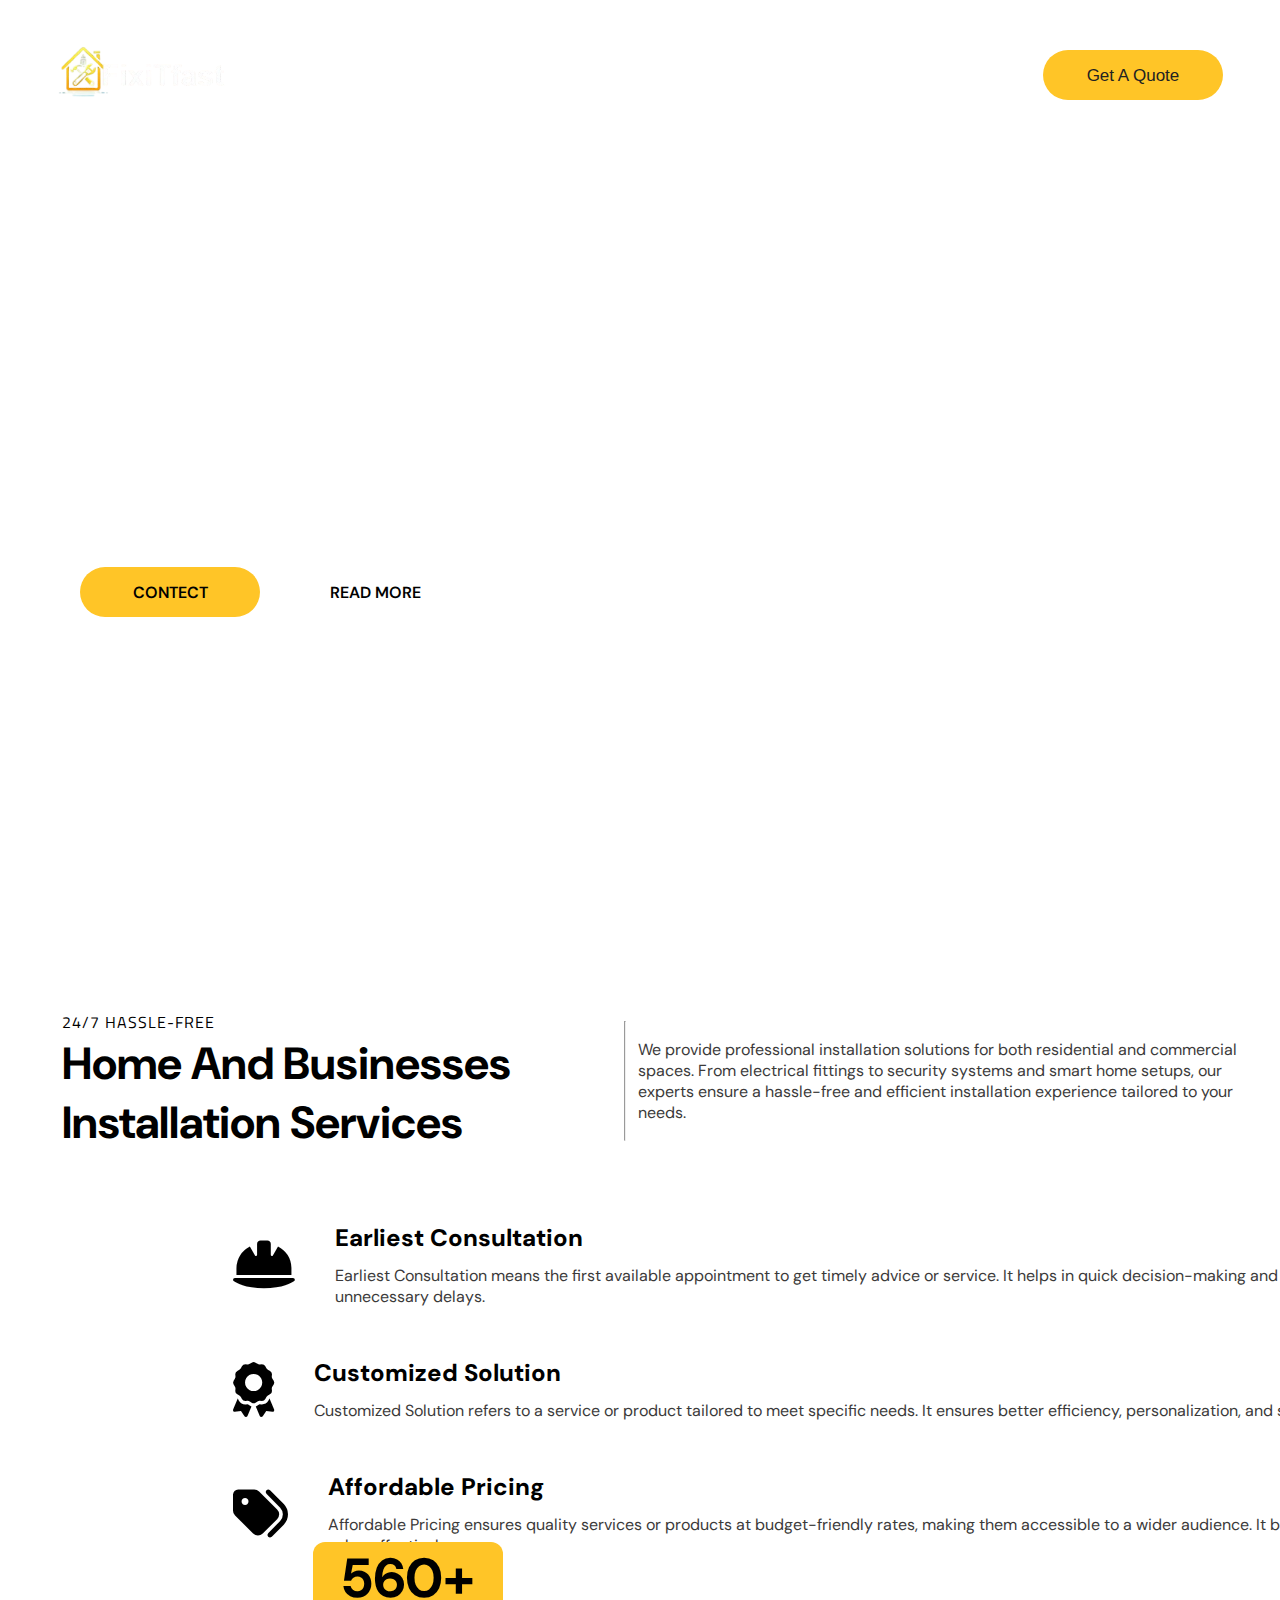
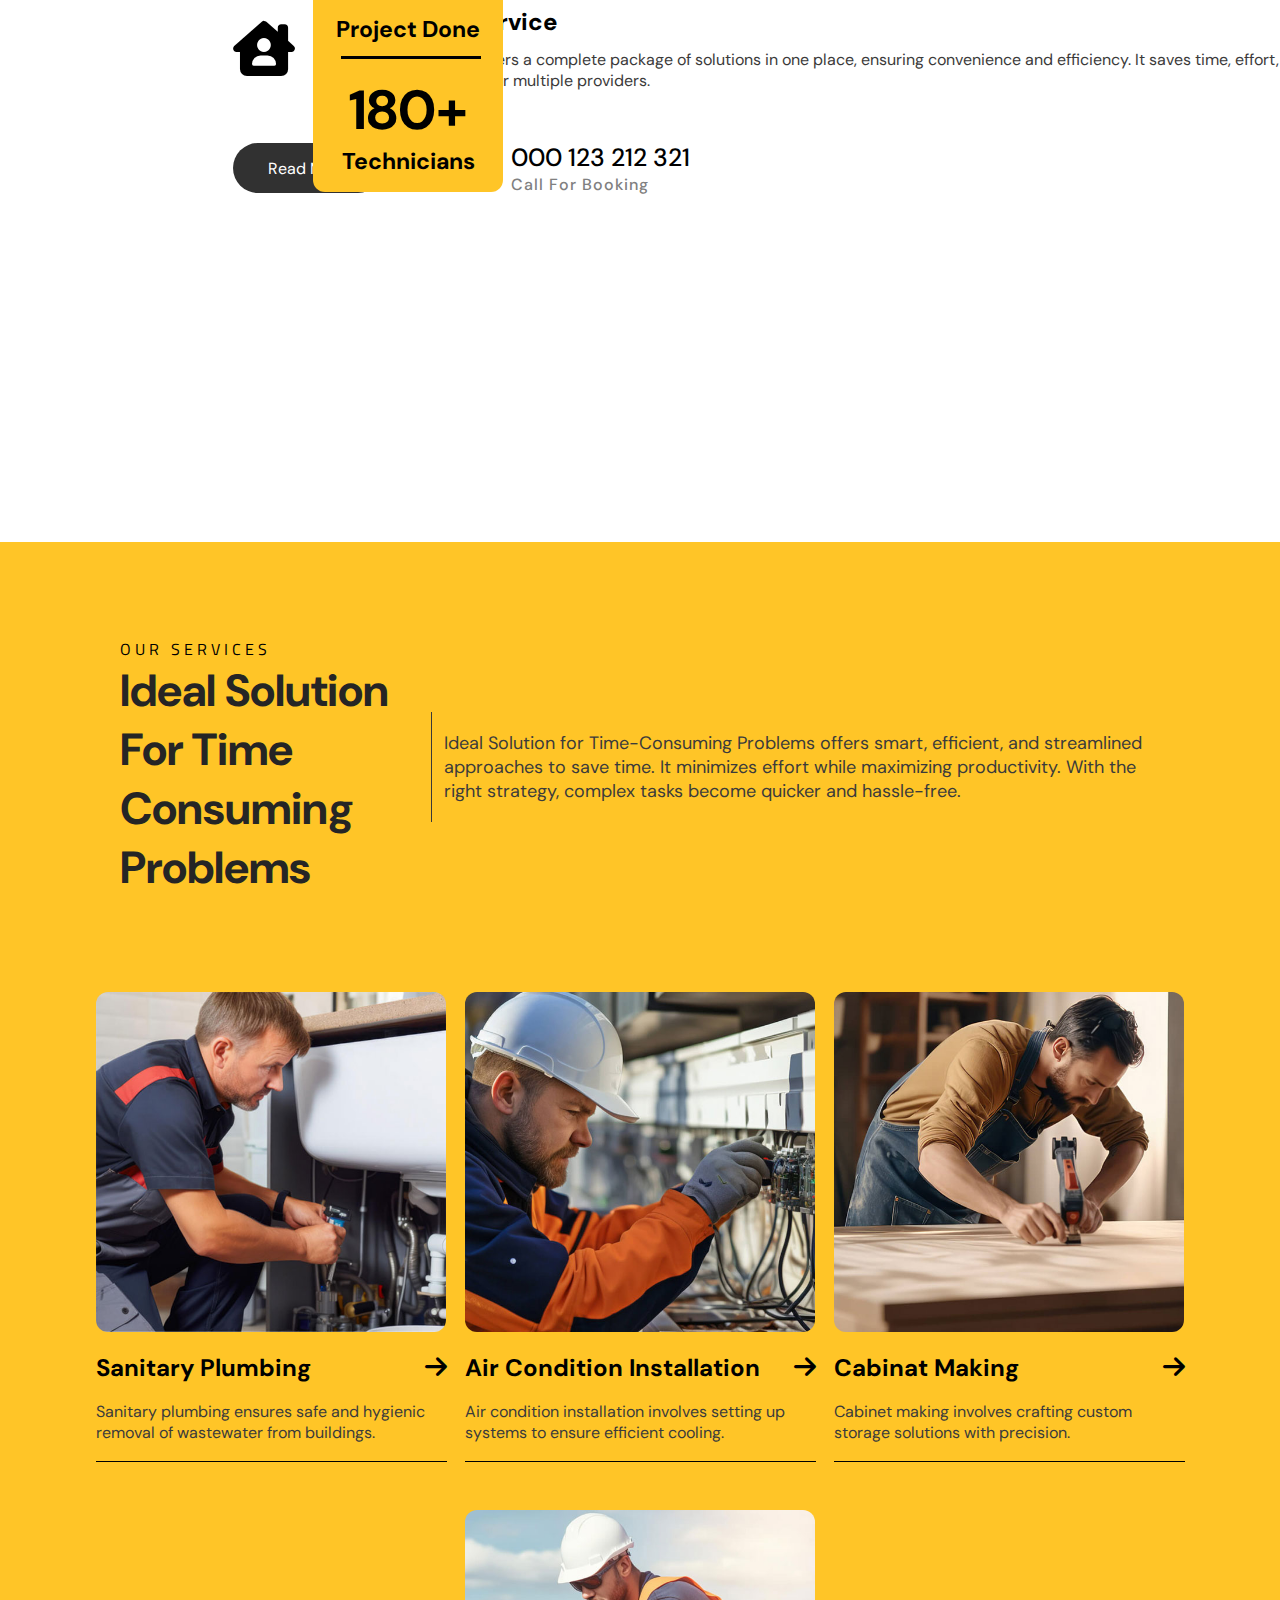
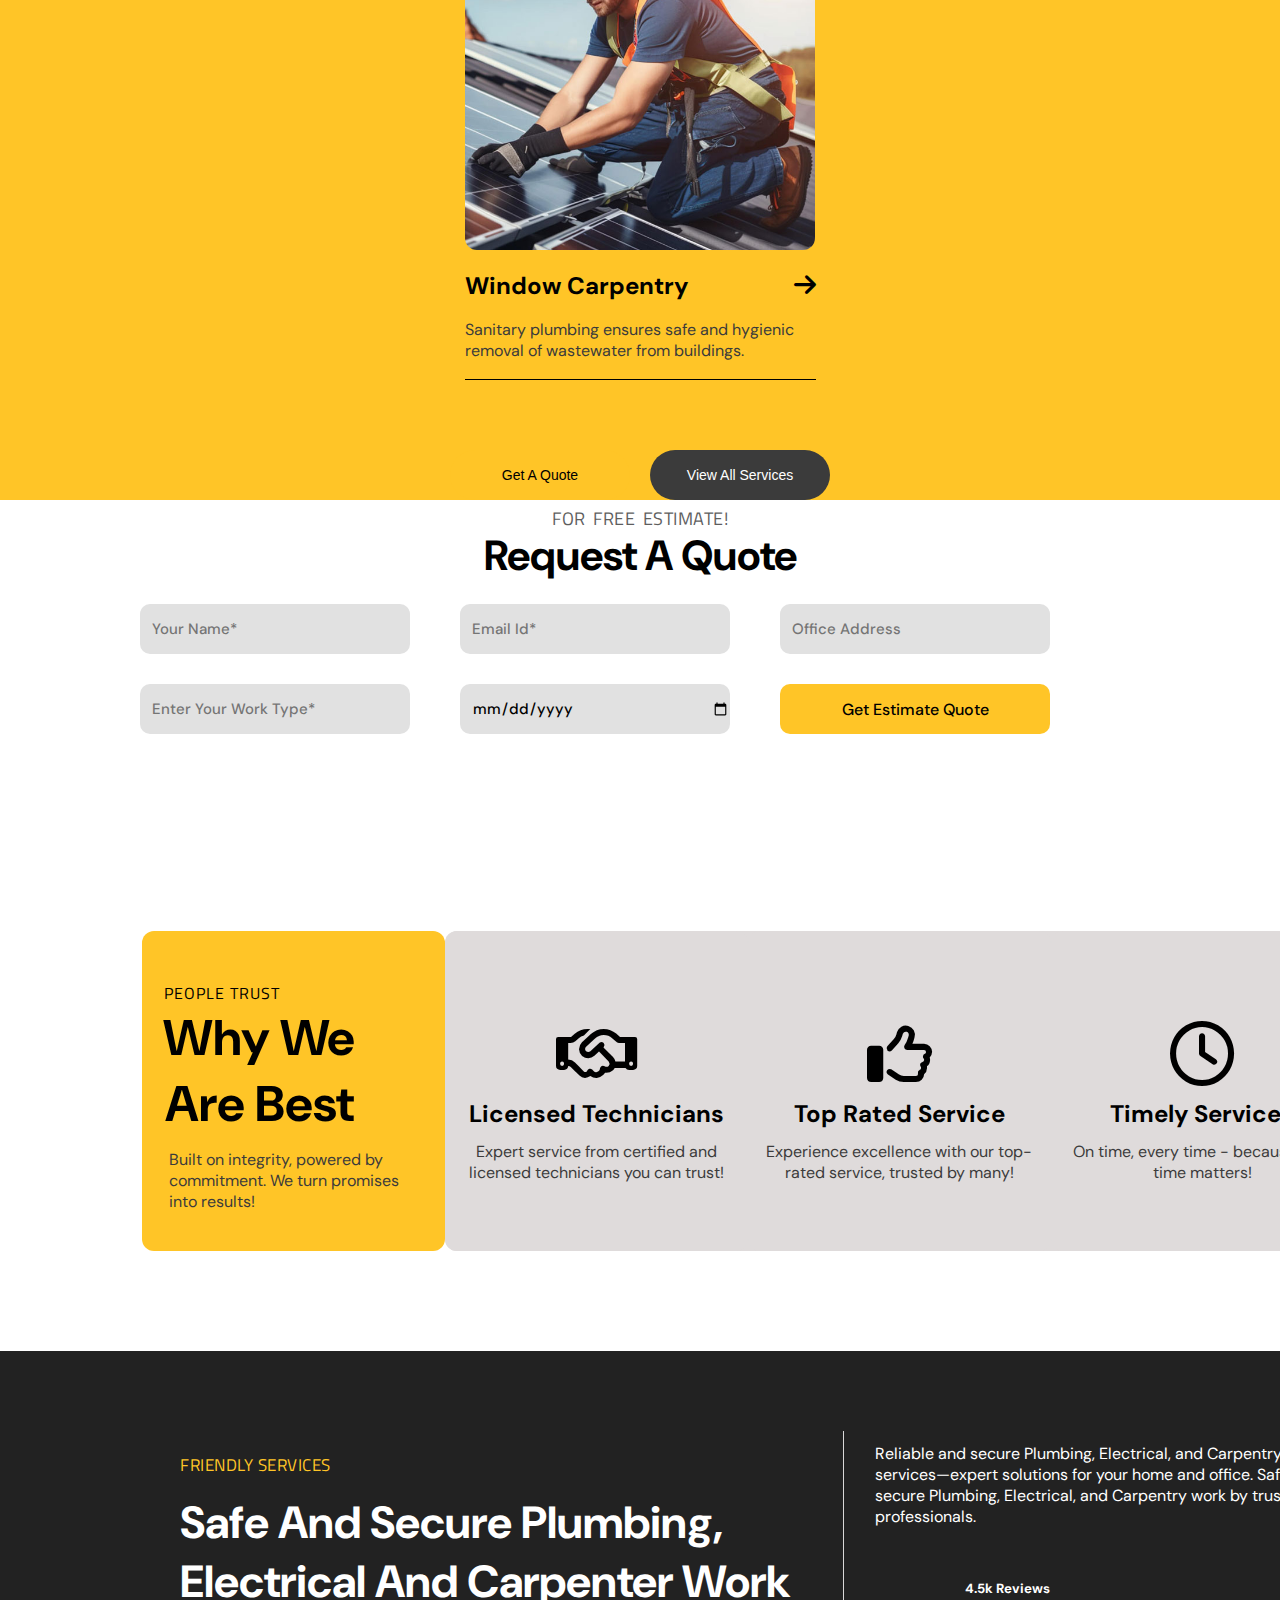
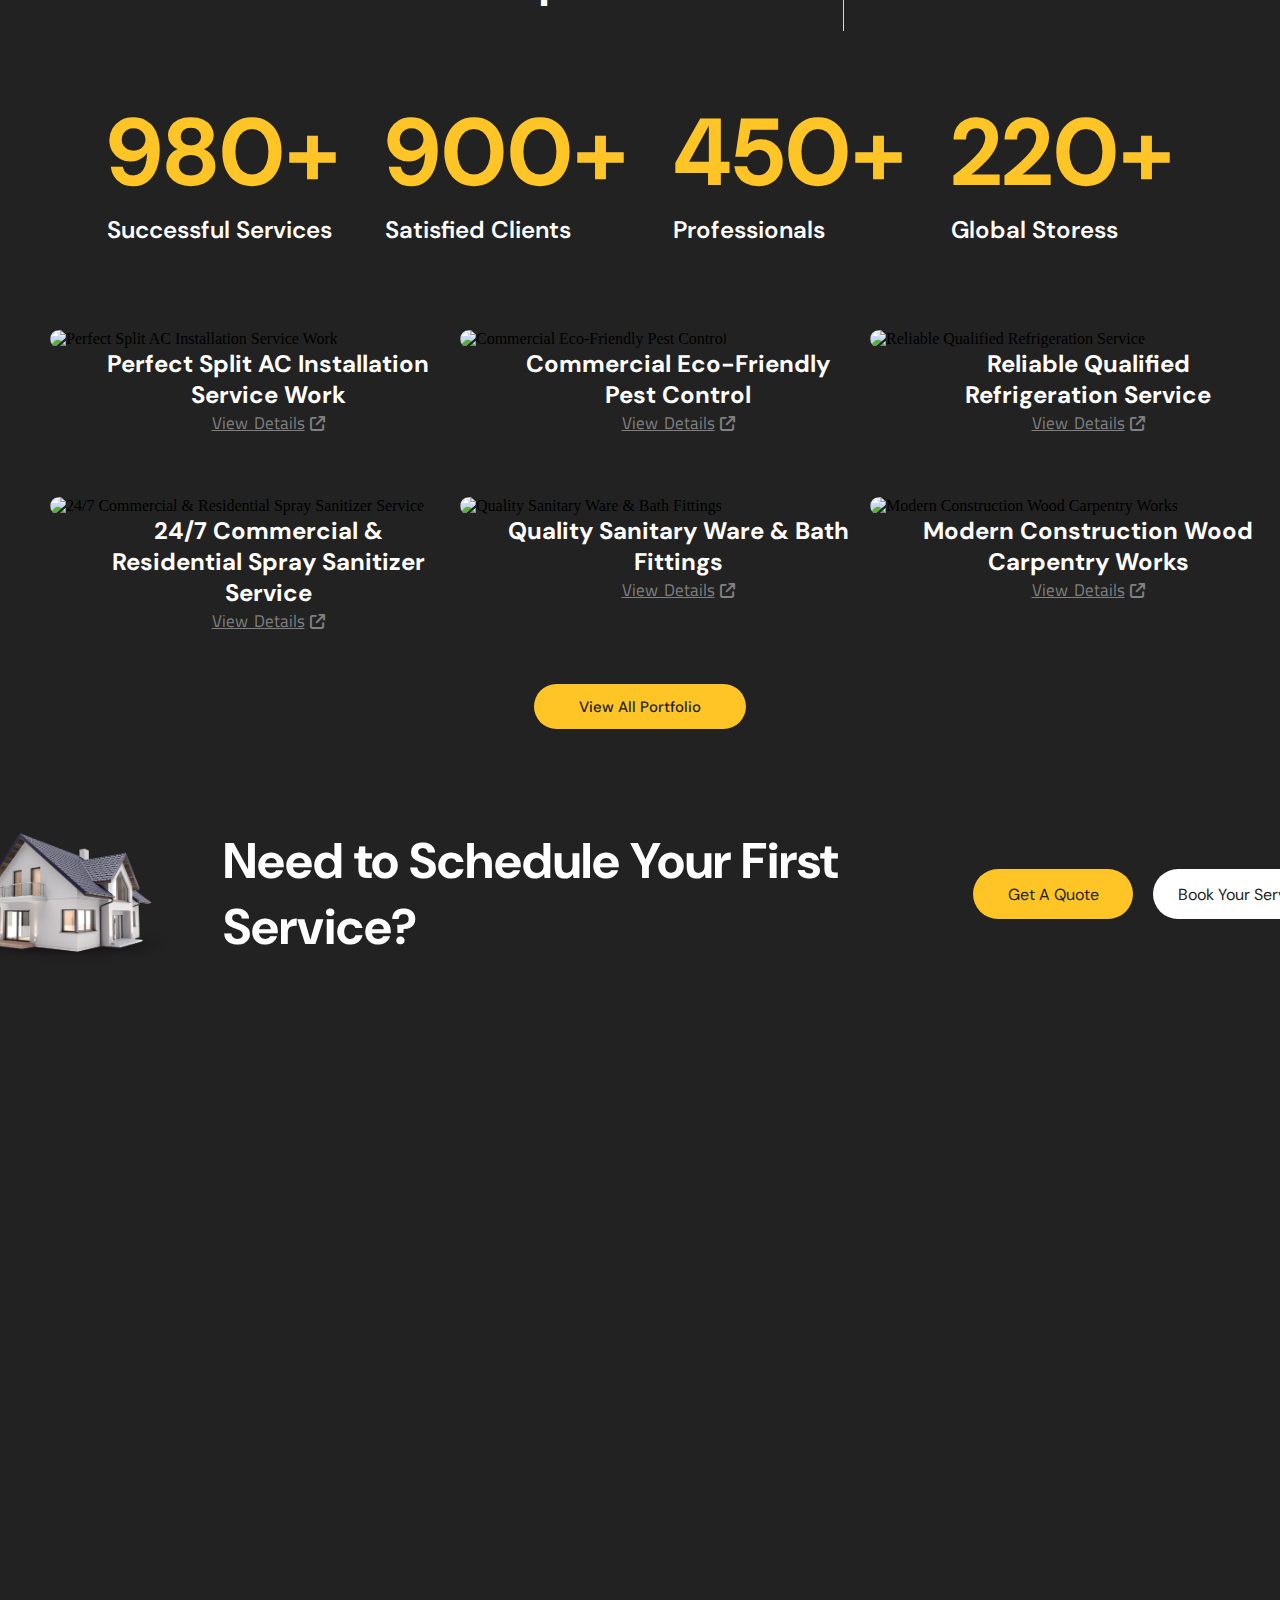
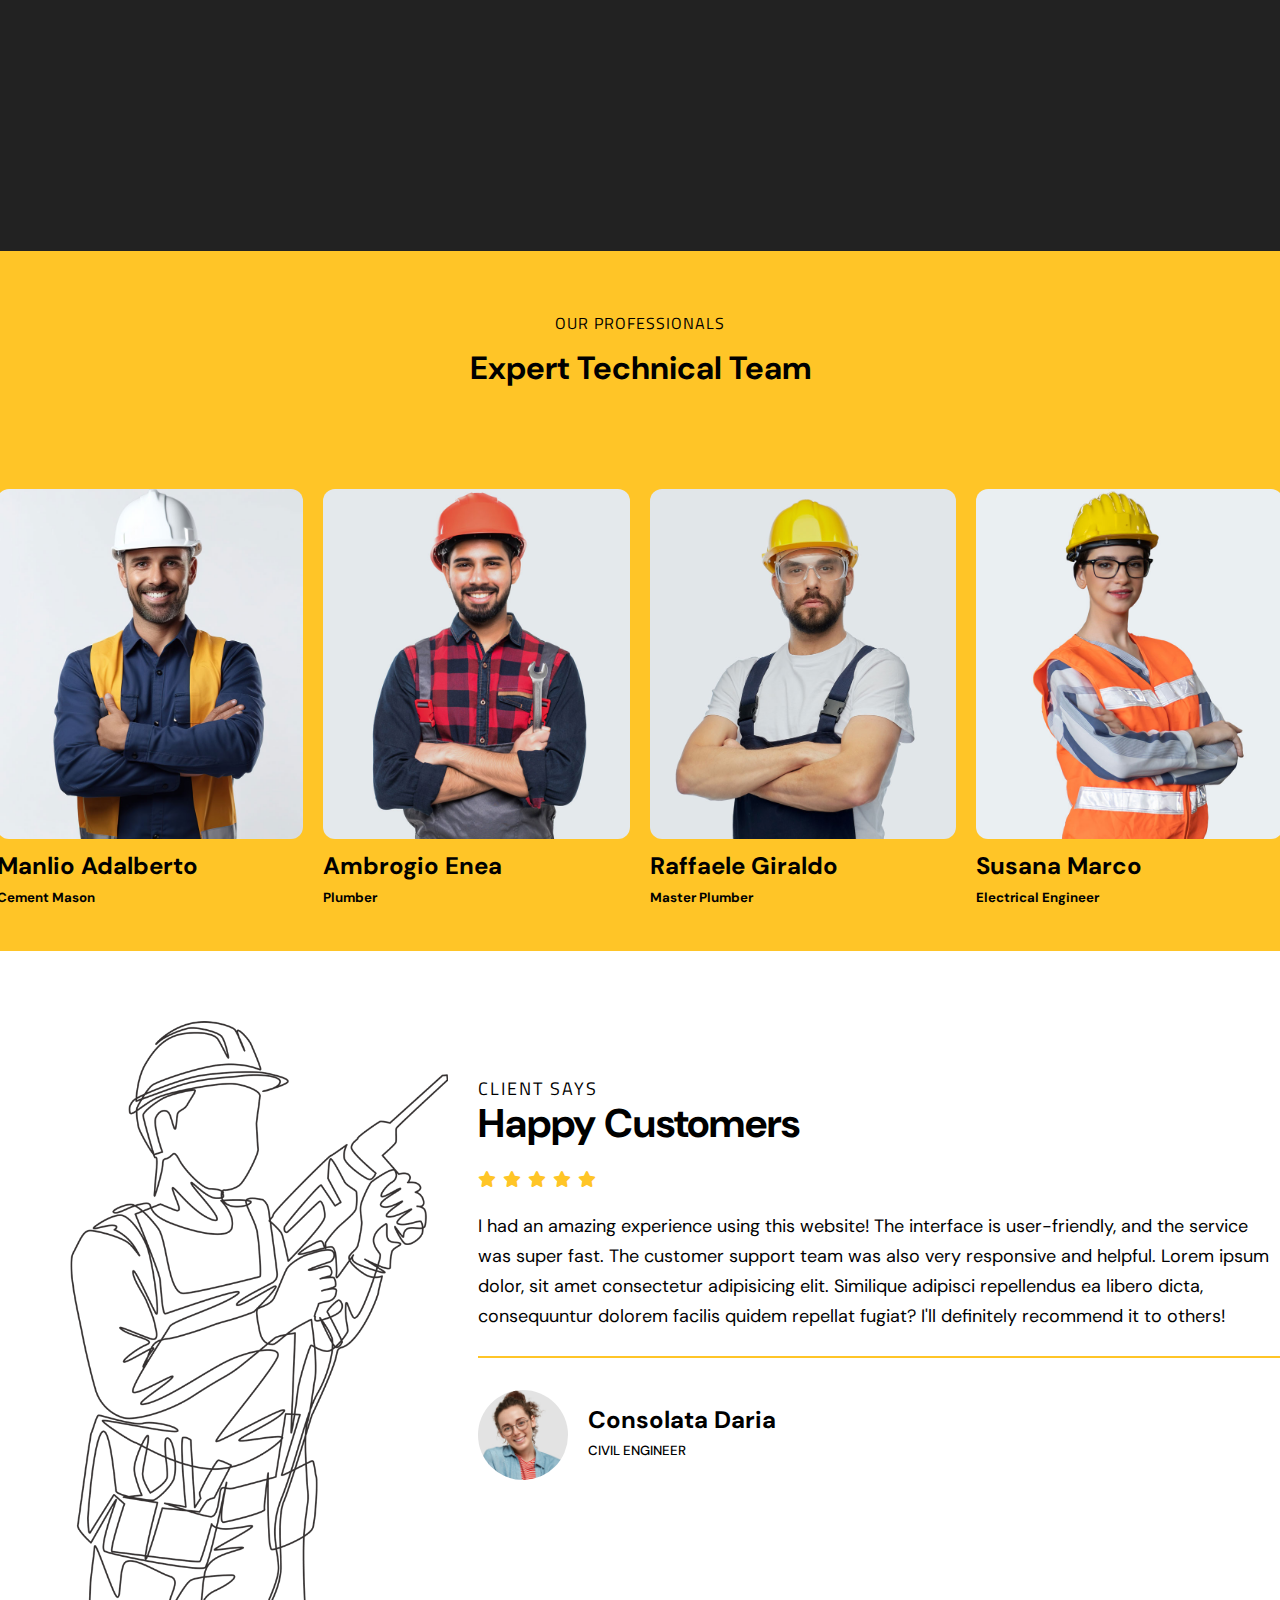
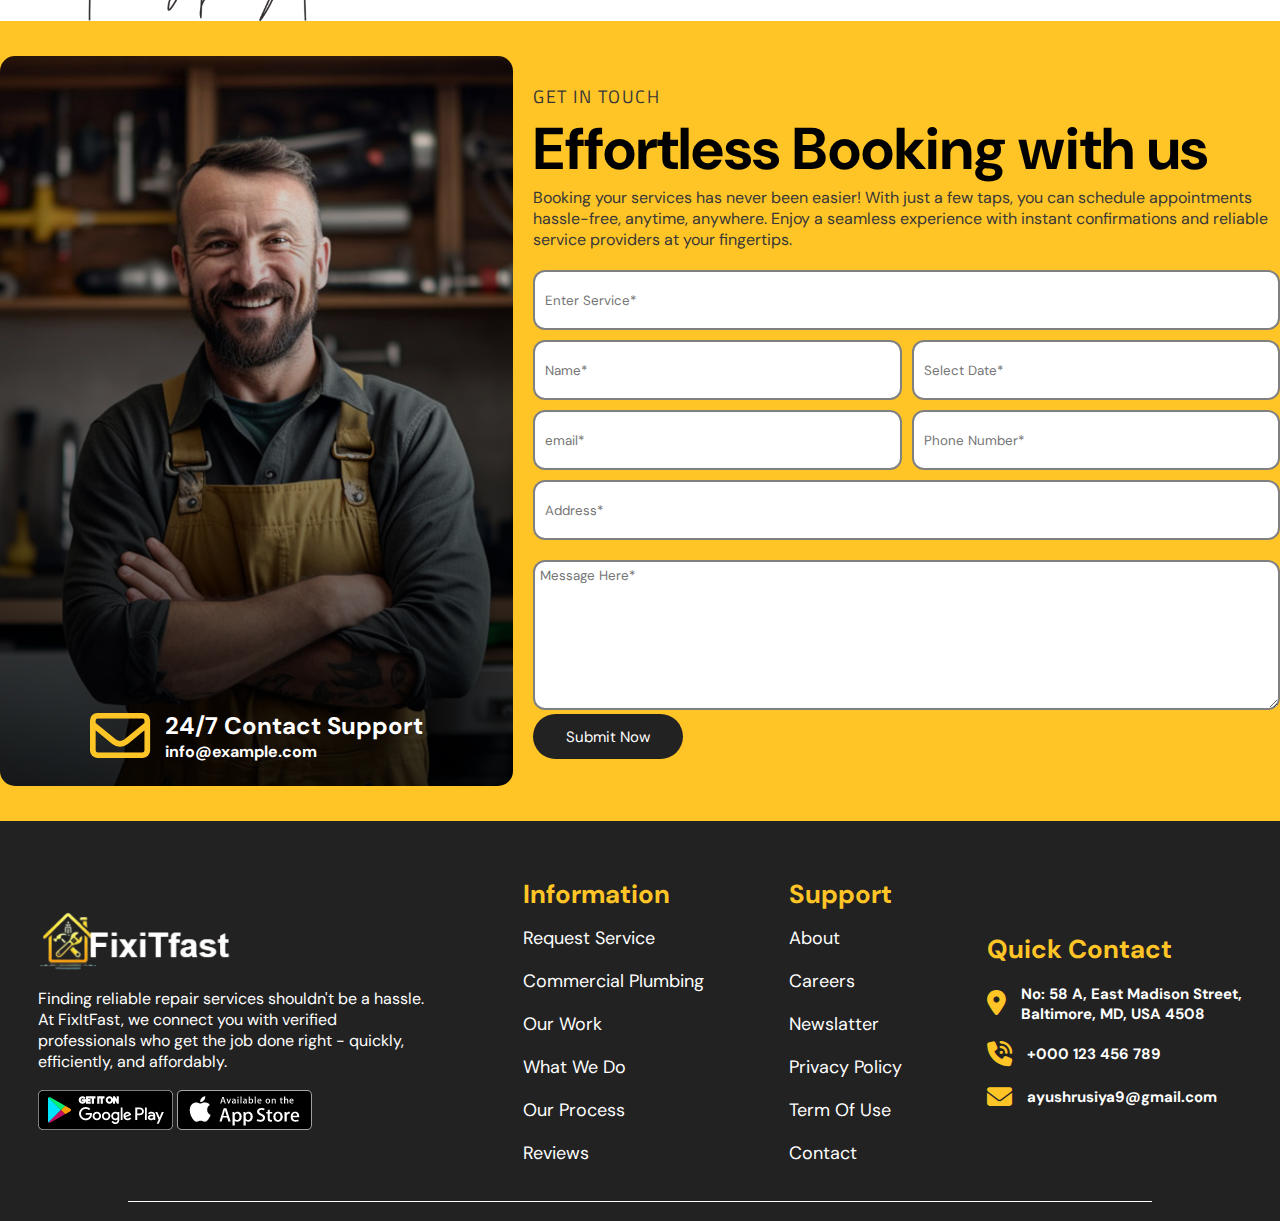
==== commit 0c08aea7: "updated" ====
--- a/index.html
+++ b/index.html
@@ -26,7 +26,7 @@
                 <li id="navbar-ul"><a href="index.html">Home</a></li>
                 <li id="navbar-ul"><a href="about.html">About Us</a></li>
                 <li id="navbar-ul"><a href="service.html">Services</a></li>
-                <li id="navbar-ul"><a href="">Contact</a></li>
+                <li id="navbar-ul"><a href="contact.html">Contact</a></li>
             </ul>
             <div id="navbar">
                 <button><a href="ab">Get A Quote</a></button>
@@ -78,7 +78,7 @@
     <div class="secont-section-content2">
         <div class="second-content2">
             <div class="img1">
-                <img src="asset/second-section-image1.jpg" alt="">
+                <img src="asset/image/second-section-image1.jpg" alt="">
             </div>
             <div class="mid-content">
                 <div class="item1">
@@ -92,8 +92,8 @@
                 </div>
             </div>
             <div class="img2">
-                <img src="asset/second-section-image2.jpg" alt="">
-                <img src="asset/second-section-image3.jpg" alt="">
+                <img src="asset/image/second-section-image2.jpg" alt="">
+                <img src="asset/image/second-section-image3.jpg" alt="">
             </div>
         </div>
         <div class="second-content2-2">
@@ -532,5 +532,4 @@
     </div>
 
 </body>
-
 </html>--- a/style.css
+++ b/style.css
@@ -1147,7 +1147,7 @@
 .booking1{
     /* background-image: url(Asset/second-section-image3.jpg); */
     background: linear-gradient(to top, rgba(0, 0, 0, 0.8), rgba(0, 0, 0, 0)), 
-    url('Asset/second-section-image3.jpg');
+    url('Asset/image/second-section-image3.jpg');
     border-radius: 15px;
     height: 730px;
     opacity: 1;
@@ -1262,7 +1262,7 @@
 }
 
 .footer{
-    height: 550px;
+    height: 400px;
     width: 100%;
     background-color: rgb(34, 34, 34);
     display: flex;
@@ -1282,7 +1282,7 @@
 
 #footer-1{
     width: 400px;
-    height: 500px;
+    height: 360px;
     text-align: start;
     color: white;
     font-family: "DM Sans", sans-serif;
@@ -1313,6 +1313,11 @@
     flex-direction:column;
     align-items: start;
     gap: 19px;
+}
+
+.say-hello-2-2{
+    font-family: "DM Sans", sans-serif;
+
 }
 
 #footer-2 ul li a{
@@ -1327,6 +1332,11 @@
     transition: 1s ease;
 }
 
+.say-hello-2-3{
+    display: flex;
+    gap: 12px;
+}
+
 #footer-3{
     text-align: start;
     display: flex;
@@ -1400,6 +1410,22 @@
 }
 
 @media (max-width: 1200px) {
+    .booking-2{
+        width: 100%;
+    }
+    
+    #booking-2-form{
+        width: 100%;
+        margin-bottom: 12px;
+    }
+
+    #booking-2-form input{
+        width: 100%;
+    }
+
+    #message{
+        width: 100%;
+    }
 
     .house{
         flex-wrap: wrap;
@@ -1446,6 +1472,7 @@
         width: 90%;
         margin: 0;
     }
+
 
     .fourth-about{
         flex-wrap: wrap;
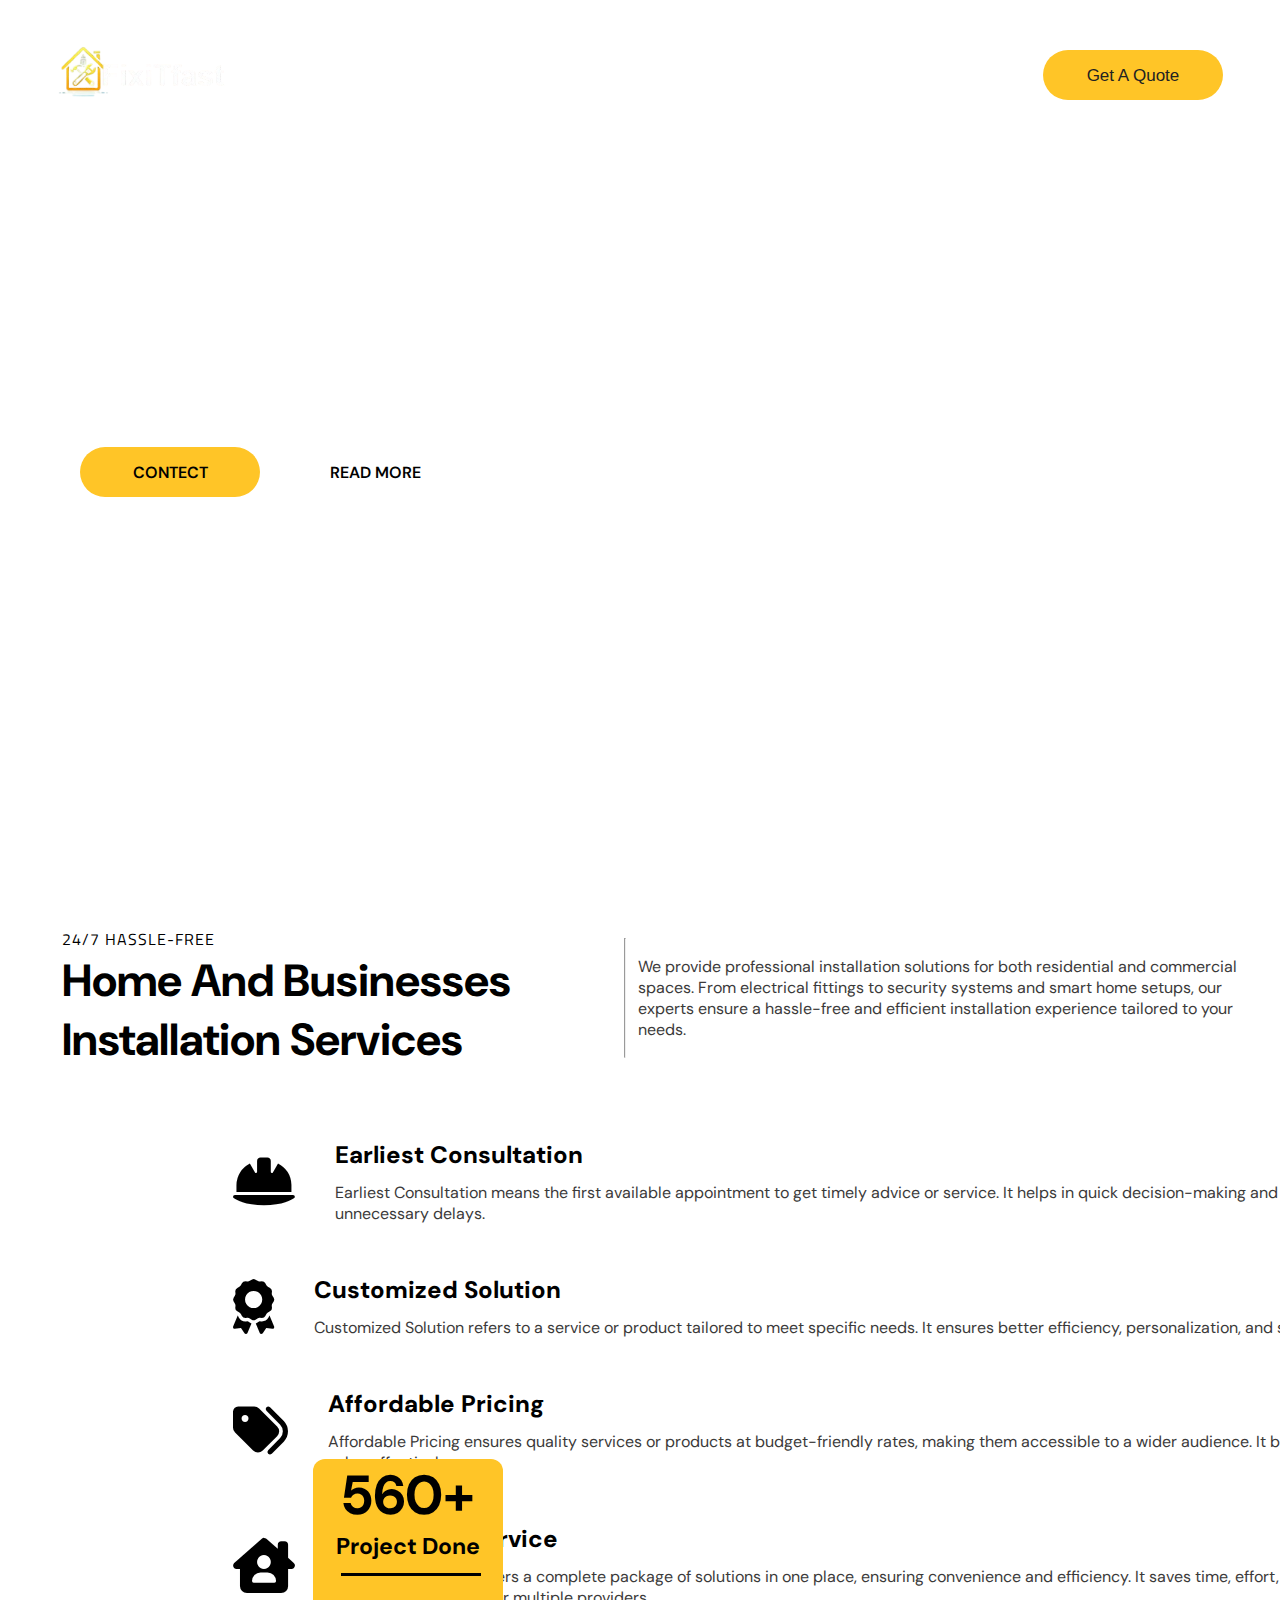
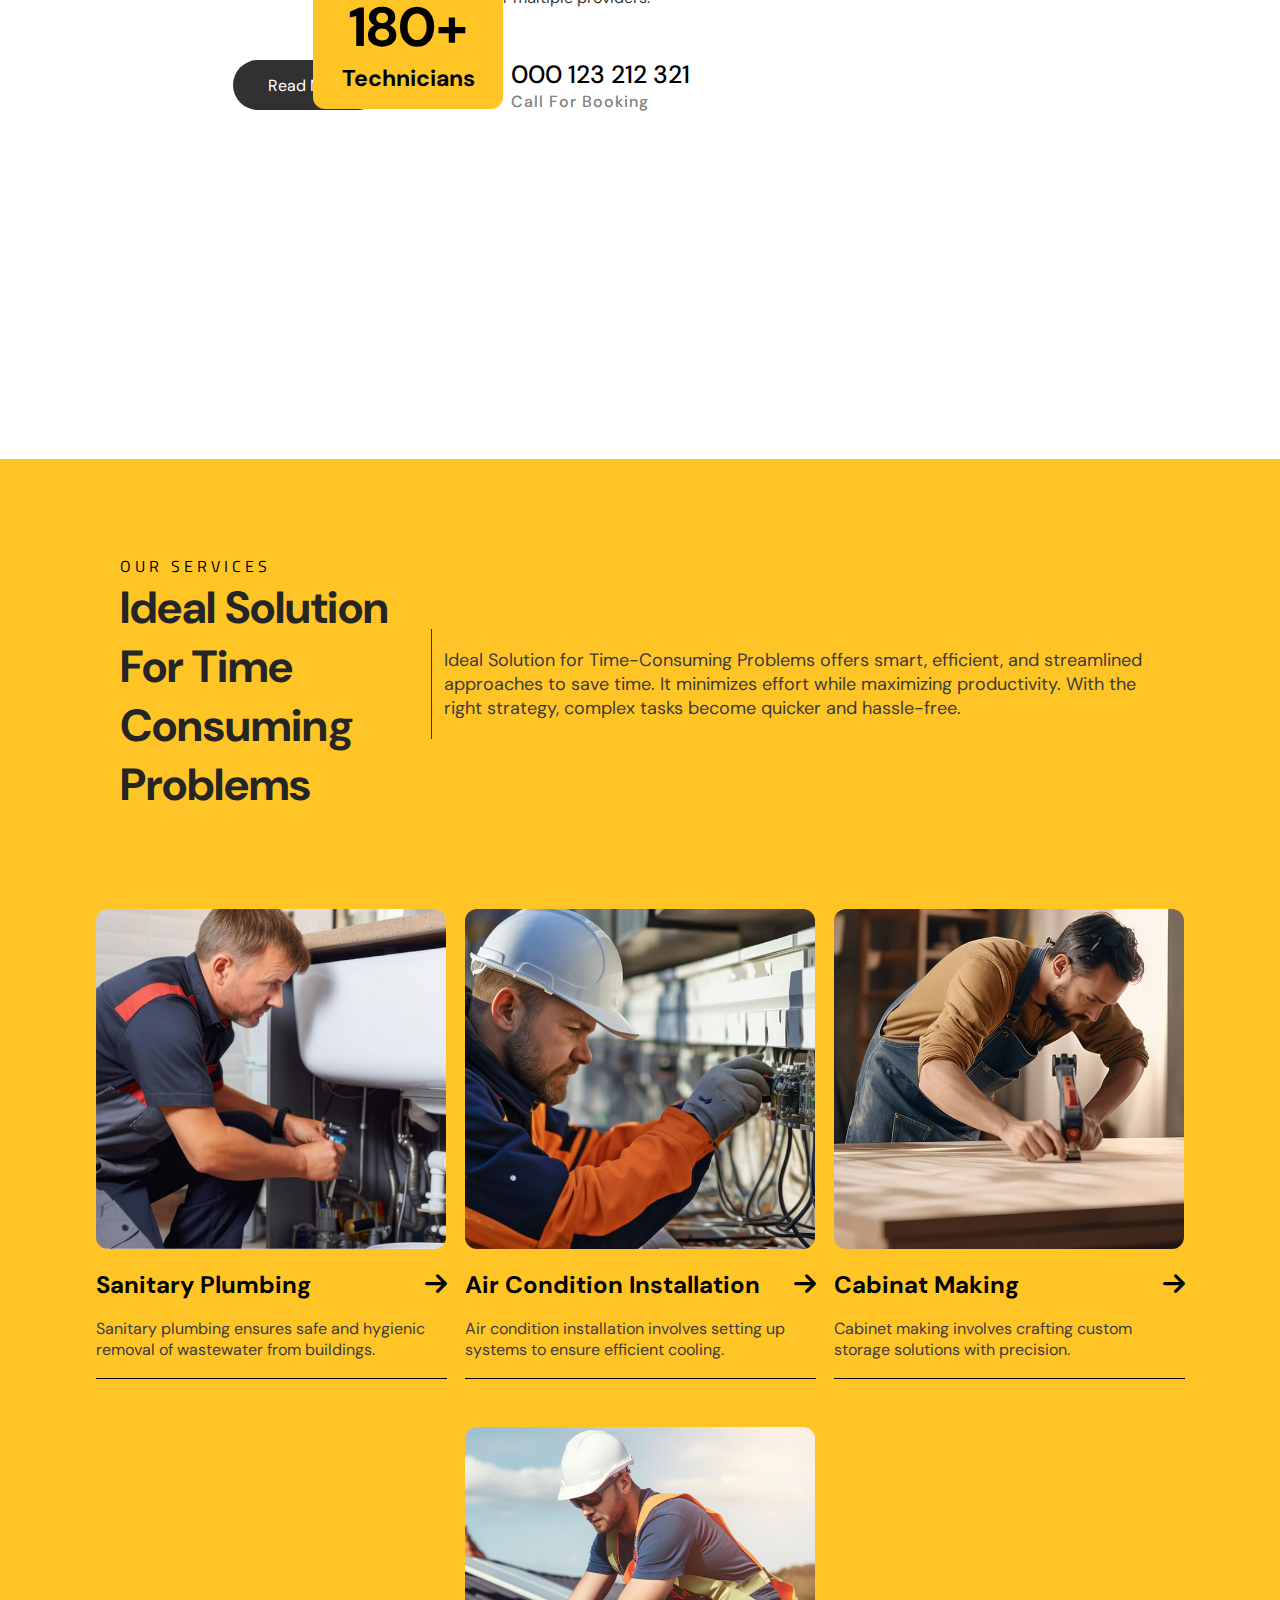
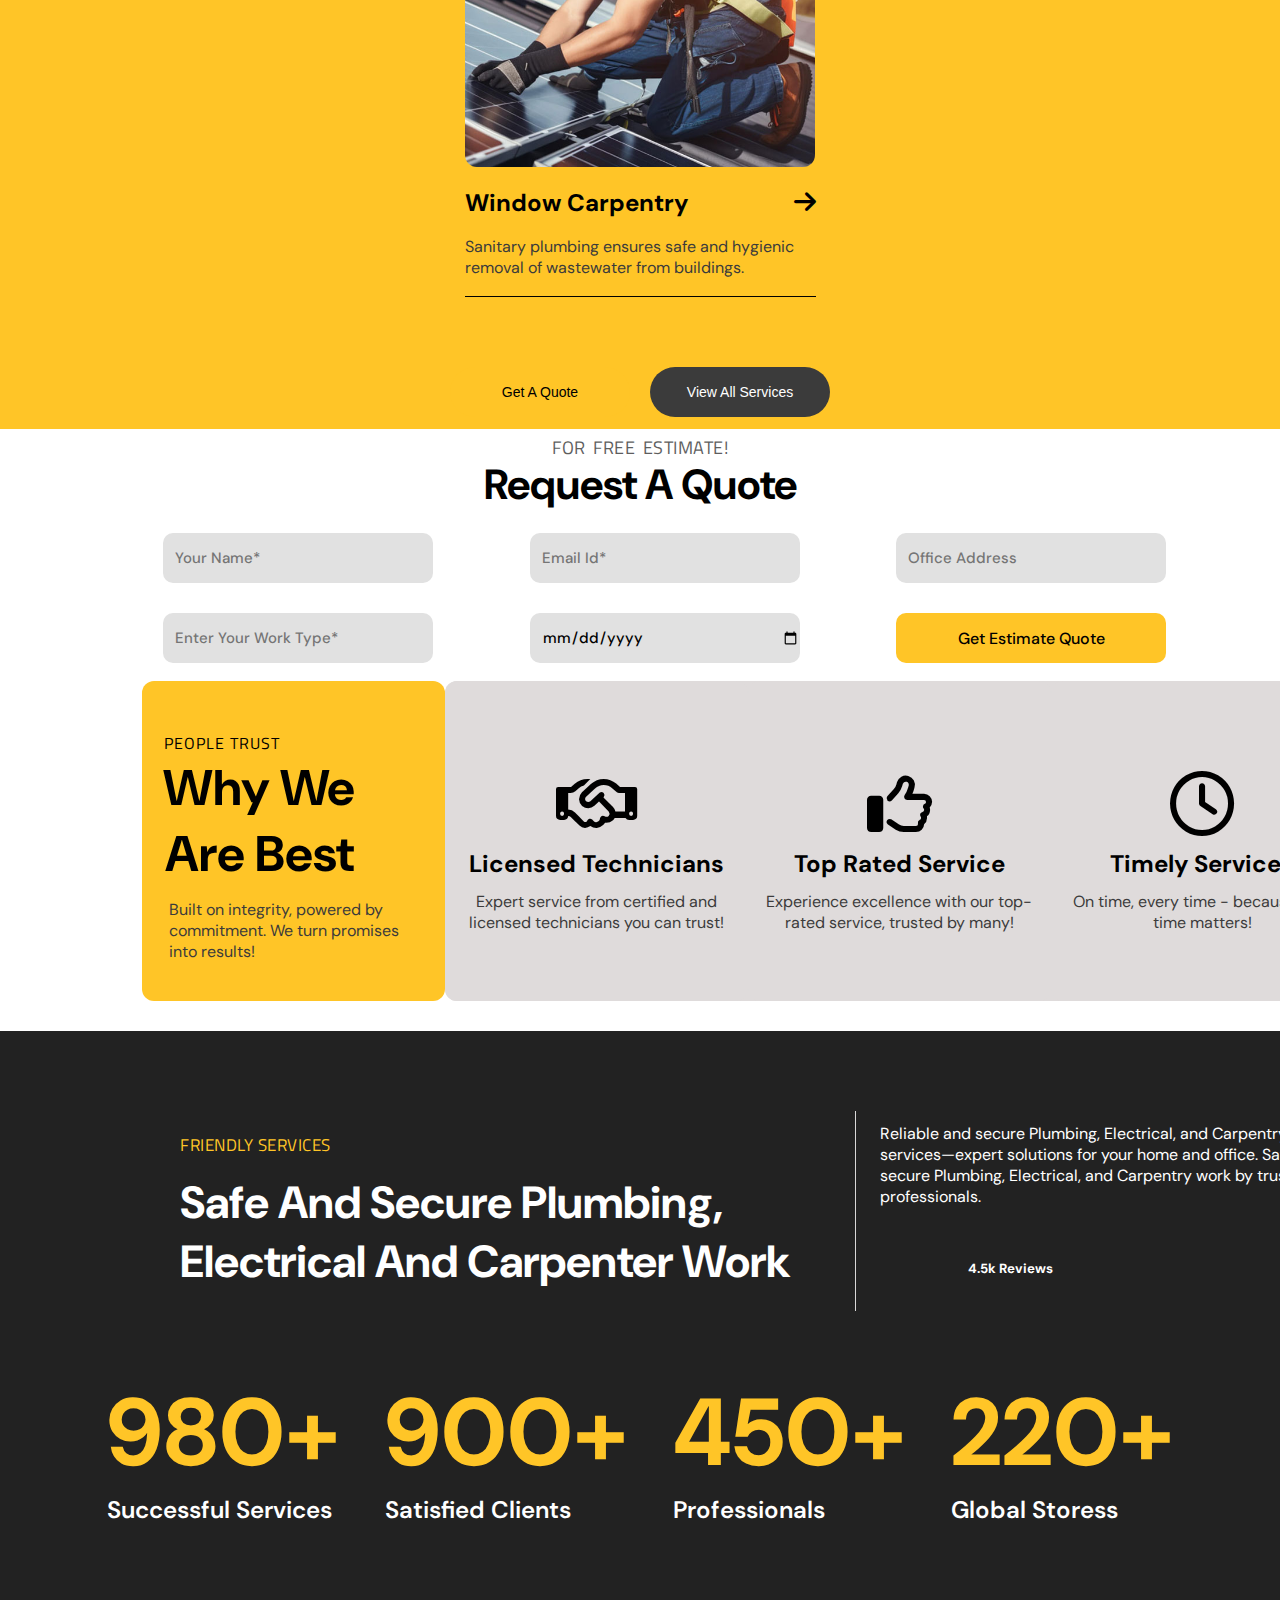
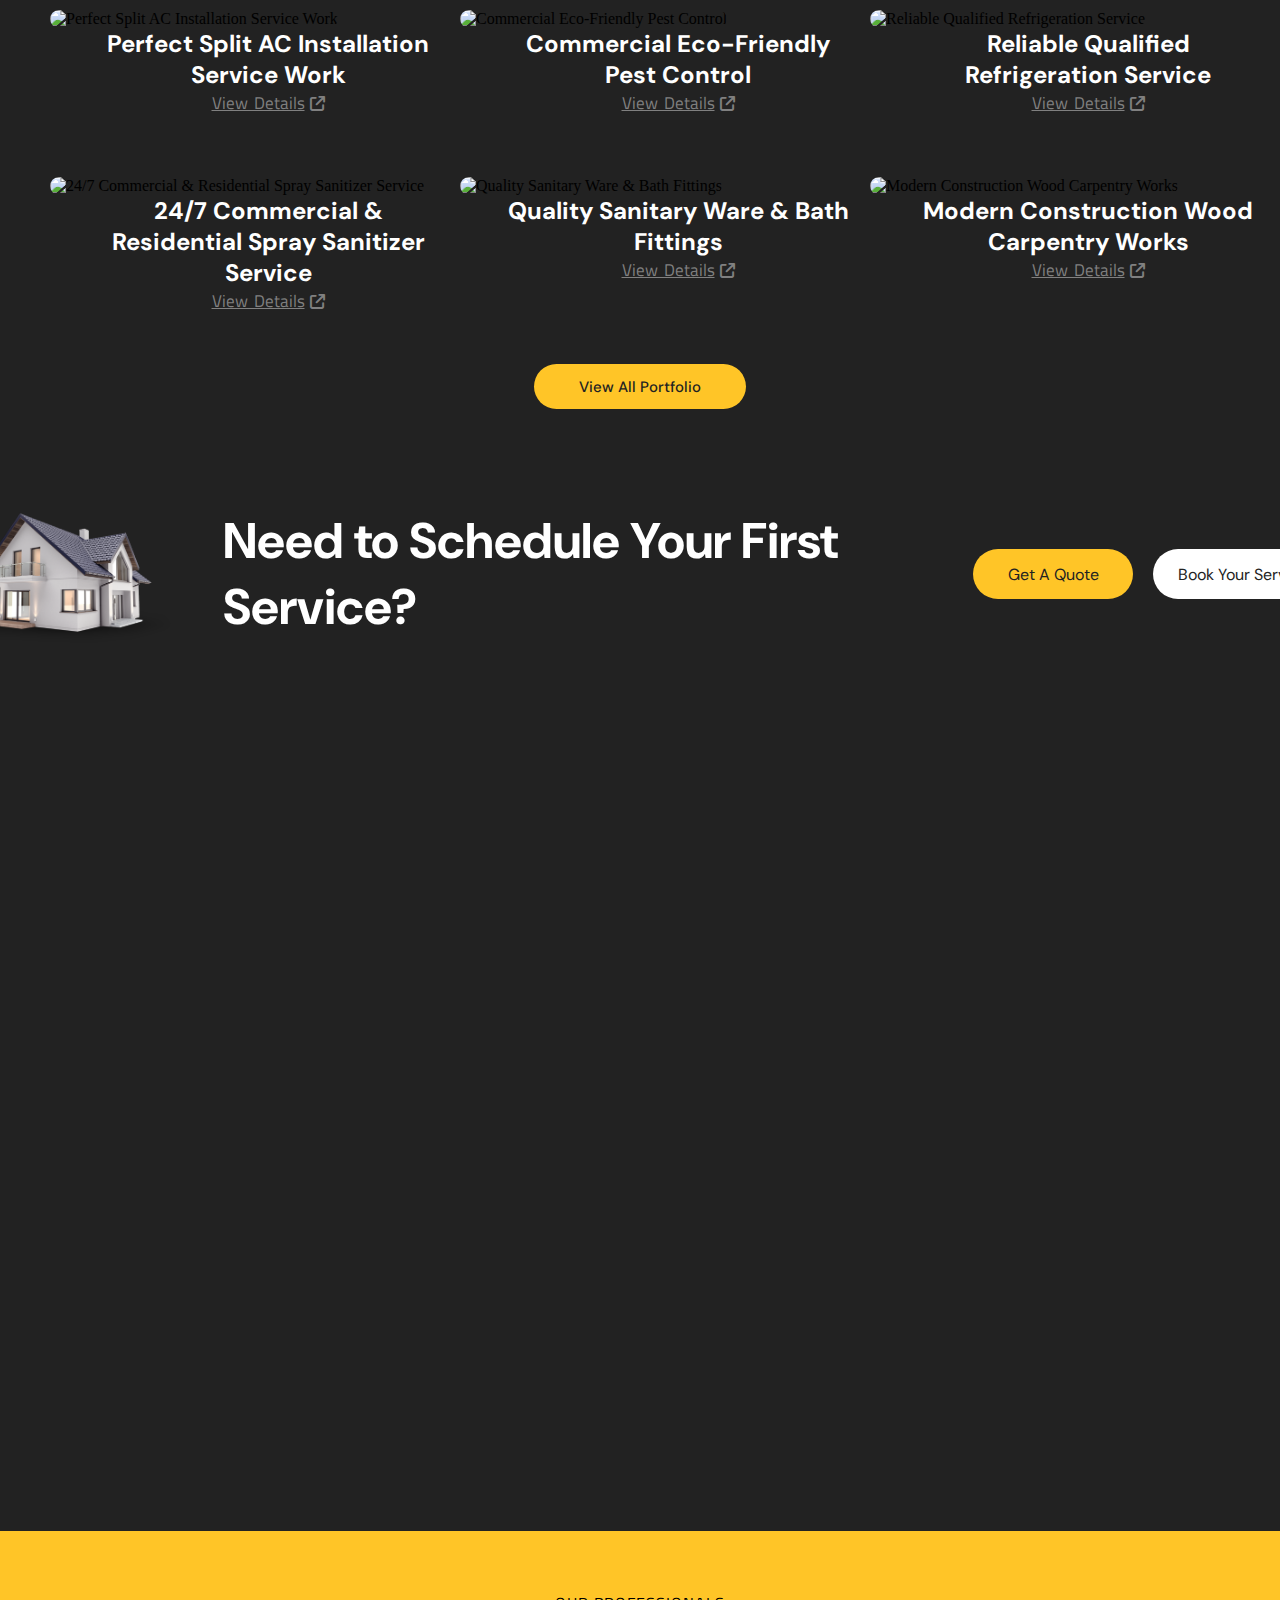
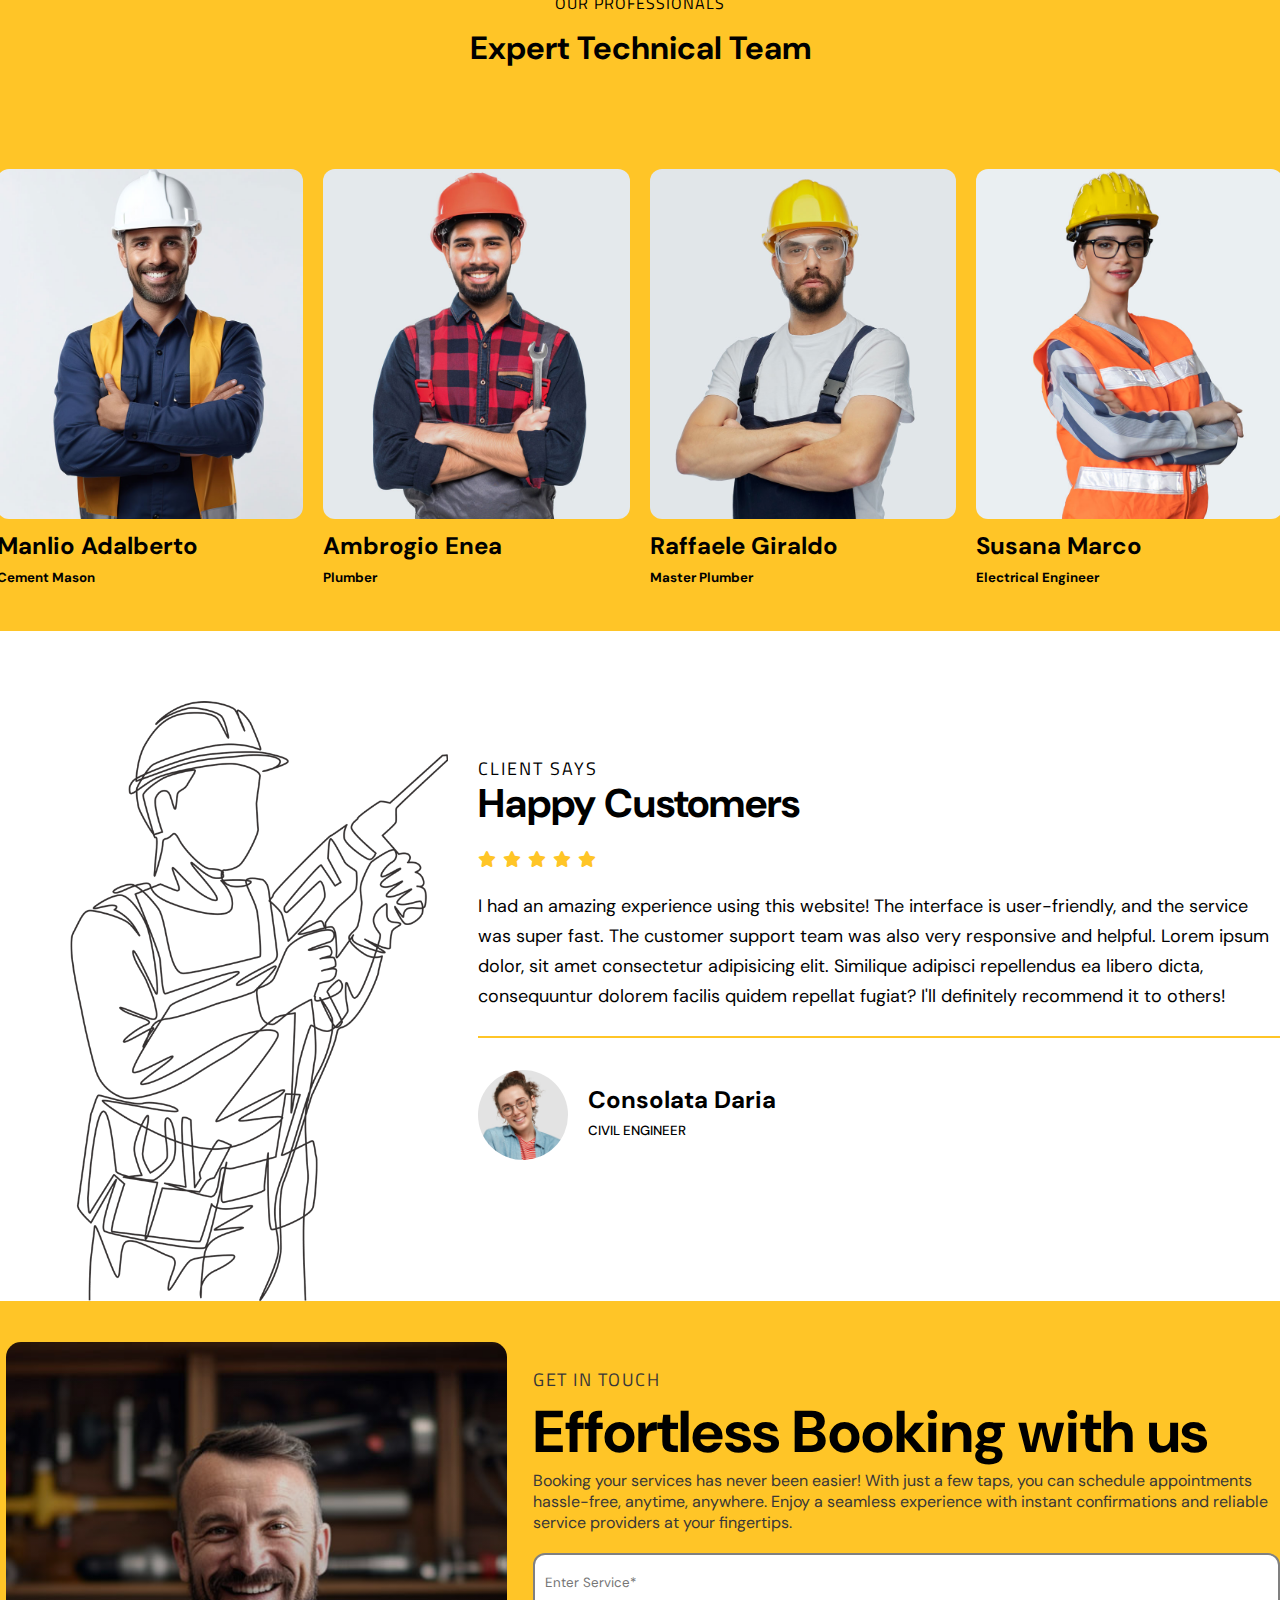
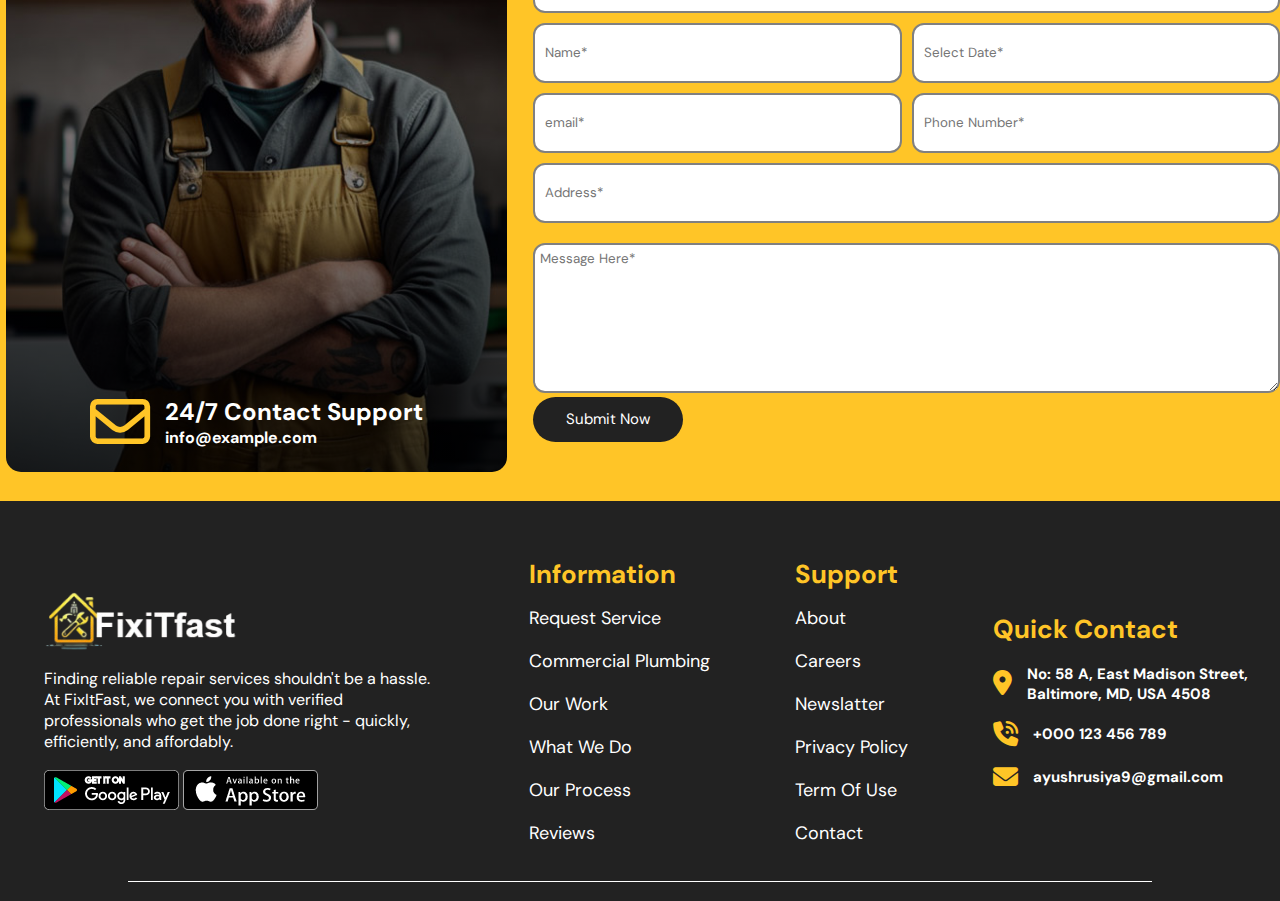
==== commit 0740ac5b: "update" ====
--- a/index.html
+++ b/index.html
@@ -5,7 +5,7 @@
     <meta charset="UTF-8">
     <meta name="viewport" content="width=device-width, initial-scale=1.0">
     <link rel="shortcut icon" href="fixit fast logo png.png" type="image/x-icon">
-    <title>FixiTfast</title>
+    <title>FixiTfast - Home Reapair Services</title>
     <link rel="stylesheet" href="style.css">
     <link rel="preconnect" href="https://fonts.googleapis.com">
     <link rel="preconnect" href="https://fonts.gstatic.com" crossorigin>
@@ -18,23 +18,27 @@
 </head>
 
 <body>
-    <div class="main">
-        <input type="checkbox" id="click" class="hide">
-        <div class="navbar">
-            <img src="Asset/image/nav-logo.png" alt="">
-            <ul>
-                <li id="navbar-ul"><a href="index.html">Home</a></li>
-                <li id="navbar-ul"><a href="about.html">About Us</a></li>
-                <li id="navbar-ul"><a href="service.html">Services</a></li>
-                <li id="navbar-ul"><a href="contact.html">Contact</a></li>
-            </ul>
-            <div id="navbar">
-                <button><a href="ab">Get A Quote</a></button>
-                <label for="click">
-                    <i class="fa-solid fa-bars"></i>
-                </label>
-            </div>
-        </div>
+    <!-- <div class="main"> -->
+    <header>
+        <nav>
+            <input type="checkbox" id="click" class="hide">
+            <div class="navbar">
+                <img src="Asset/image/nav-logo.png" alt="">
+                <ul>
+                    <li id="navbar-ul"><a href="index.html">Home</a></li>
+                    <li id="navbar-ul"><a href="about.html">About Us</a></li>
+                    <li id="navbar-ul"><a href="service.html">Services</a></li>
+                    <li id="navbar-ul"><a href="contact.html">Contact</a></li>
+                </ul>
+                <div id="navbar">
+                    <button><a href="">Get A Quote</a></button>
+                    <label for="click">
+                        <i class="fa-solid fa-bars"></i>
+                    </label>
+                </div>
+            </div>
+        </nav>
+
         <div class="background_video">
             <video src="fixitfastbgvde.mp4" autoplay muted loop></video>
         </div>
@@ -60,476 +64,508 @@
                 </div>
             </div>
         </div>
-    </div>
-    <section class="element-section">
-        <div class="second-section-content">
-            <div class="content">
-                <span>24/7 HASSLE-FREE</span>
-                <h2>Home And Businesses Installation Services</h2>
-            </div>
-            <div class="content2">
-                <hr class="verticle-line">
-                <p>We provide professional installation solutions for both residential and commercial spaces. From
-                    electrical fittings to security systems and smart home setups, our experts ensure a hassle-free and
-                    efficient installation experience tailored to your needs.</p>
-            </div>
-        </div>
-    </section>
-    <div class="secont-section-content2">
-        <div class="second-content2">
-            <div class="img1">
-                <img src="asset/image/second-section-image1.jpg" alt="">
-            </div>
-            <div class="mid-content">
-                <div class="item1">
-                    <h1>560+</h1>
-                    <h3>Project Done</h3>
-                </div>
-                <hr class="horizontal-line">
-                <div class="item2">
-                    <h1>180+</h1>
-                    <h3>Technicians</h3>
-                </div>
-            </div>
-            <div class="img2">
-                <img src="asset/image/second-section-image2.jpg" alt="">
-                <img src="asset/image/second-section-image3.jpg" alt="">
-            </div>
-        </div>
-        <div class="second-content2-2">
-            <div id="second-content2-right">
-                <i class="fa-solid fa-helmet-safety"></i>
+    </header>
+
+    <main>
+        <!-- </div> -->
+        <section class="element-section">
+            <div class="second-section-content">
+                <div class="content">
+                    <span>24/7 HASSLE-FREE</span>
+                    <h2>Home And Businesses Installation Services</h2>
+                </div>
+                <div class="content2">
+                    <hr class="verticle-line">
+                    <p>We provide professional installation solutions for both residential and commercial spaces. From
+                        electrical fittings to security systems and smart home setups, our experts ensure a hassle-free
+                        and
+                        efficient installation experience tailored to your needs.</p>
+                </div>
+            </div>
+        </section>
+        <div class="secont-section-content2">
+            <div class="second-content2">
+                <div class="img1">
+                    <img src="asset/image/second-section-image1.jpg" alt="">
+                </div>
+                <div class="mid-content">
+                    <div class="item1">
+                        <h1>560+</h1>
+                        <h3>Project Done</h3>
+                    </div>
+                    <hr class="horizontal-line">
+                    <div class="item2">
+                        <h1>180+</h1>
+                        <h3>Technicians</h3>
+                    </div>
+                </div>
+                <div class="img2">
+                    <img src="asset/image/second-section-image2.jpg" alt="">
+                    <img src="asset/image/second-section-image3.jpg" alt="">
+                </div>
+            </div>
+            <div class="second-content2-2">
+                <div id="second-content2-right">
+                    <i class="fa-solid fa-helmet-safety"></i>
+                    <div>
+                        <h2>Earliest Consultation</h2>
+                        <p>
+                            Earliest Consultation means the first available appointment to get timely advice or service.
+                            It
+                            helps in quick decision-making and avoids unnecessary delays.
+                        </p>
+                    </div>
+                </div>
+                <div id="second-content2-right">
+                    <i class="fa-solid fa-award"></i>
+                    <div>
+                        <h2>Customized Solution</h2>
+                        <p>
+                            Customized Solution refers to a service or product tailored to meet specific needs. It
+                            ensures
+                            better efficiency, personalization, and satisfaction.
+                        </p>
+                    </div>
+                </div>
+                <div id="second-content2-right">
+                    <i class="fa-solid fa-tags"></i>
+                    <div>
+                        <h2>Affordable Pricing</h2>
+                        <p>
+                            Affordable Pricing ensures quality services or products at budget-friendly rates, making
+                            them
+                            accessible to a wider audience. It balances cost and value effectively.
+                        </p>
+                    </div>
+                </div>
+                <div id="second-content2-right">
+                    <i class="fa-solid fa-house-chimney-user"></i>
+                    <div>
+                        <h2>All-In-One Service</h2>
+                        <p>
+                            All-In-One Service offers a complete package of solutions in one place, ensuring convenience
+                            and
+                            efficiency. It saves time, effort, and cost by eliminating the need for multiple providers.
+                        </p>
+                    </div>
+                </div>
+                <div class="button-call">
+                    <button>Read More</button>
+                    <div>
+                        <i class="fa-solid fa-phone-volume"></i>
+                        <span>
+                            <h1>000 123 212 321</h1>
+                            <h4>Call For Booking</h4>
+                        </span>
+                    </div>
+                </div>
+            </div>
+        </div>
+
+        <div class="third-section">
+            <div class="first-container">
                 <div>
-                    <h2>Earliest Consultation</h2>
+                    <h4>OUR SERVICES</h4>
+                    <h1>Ideal Solution For Time Consuming Problems</h1>
+                </div>
+                <div id="first-container">
+                    <hr>
                     <p>
-                        Earliest Consultation means the first available appointment to get timely advice or service. It
-                        helps in quick decision-making and avoids unnecessary delays.
+                        Ideal Solution for Time-Consuming Problems offers smart, efficient, and streamlined approaches
+                        to
+                        save time. It minimizes effort while maximizing productivity. With the right strategy, complex
+                        tasks
+                        become quicker and hassle-free.
                     </p>
                 </div>
             </div>
-            <div id="second-content2-right">
-                <i class="fa-solid fa-award"></i>
+            <div class="second-container">
+                <div class="part">
+                    <div class="sanitary">
+                        <img src="Asset/sanitary.jpg" alt="">
+                        <span>
+                            <h2>Sanitary Plumbing</h2><i class="fa-solid fa-arrow-right"></i>
+                        </span>
+                        <p>
+                            Sanitary plumbing ensures safe and hygienic removal of wastewater from buildings.
+                        </p>
+                        <hr>
+                    </div>
+                    <div class="sanitary">
+                        <img src="Asset/air condition.jpg" alt="">
+                        <span>
+                            <h2>Air Condition Installation</h2><i class="fa-solid fa-arrow-right"></i>
+                        </span>
+                        <p>
+                            Air condition installation involves setting up systems to ensure efficient cooling.
+                        </p>
+                        <hr>
+                    </div>
+                    <div class="sanitary">
+                        <!-- <div class="circle">VIEW</div> -->
+                        <img src="Asset/cabinat making.jpg" alt="">
+                        <span>
+                            <h2>Cabinat Making</h2><i class="fa-solid fa-arrow-right"></i>
+                        </span>
+                        <p>
+                            Cabinet making involves crafting custom storage solutions with precision.
+                        </p>
+                        <hr>
+                    </div>
+                    <div class="sanitary">
+                        <img src="Asset/window repairing.jpg" alt="">
+                        <span>
+                            <h2>Window Carpentry</h2><i class="fa-solid fa-arrow-right"></i>
+                        </span>
+                        <p>
+                            Sanitary plumbing ensures safe and hygienic removal of wastewater from buildings.
+                        </p>
+                        <hr>
+                    </div>
+                </div>
+                <div class="sanitary-buttun">
+                    <button id="btn1">Get A Quote</button>
+                    <button id="btn2">View All Services</button>
+                </div>
+            </div>
+        </div>
+
+        <div class="fourth-section">
+            <div class="heading">
+                <h4>FOR FREE ESTIMATE!</h4>
+                <h1>Request A Quote</h1>
+            </div>
+            <div class="form">
+                <span id="form-type"><input type="text" placeholder="Your Name*"></span>
+                <span id="form-type"><input type="email" placeholder="Email Id*"></span>
+                <span id="form-type"><input type="text" placeholder="Office Address"></span>
+                <span id="form-type"><input type="text" placeholder="Enter Your Work Type*"></span>
+                <span id="form-type"><input type="date" placeholder="Select Date"></span>
+                <span id="form-btn"><button>Get Estimate Quote</button></span>
+            </div>
+            <span id="request-quote"><img src="Asset/request for quote.png"></span>
+        </div>
+
+        <div class="fourth-about">
+            <div class="about1">
                 <div>
-                    <h2>Customized Solution</h2>
-                    <p>
-                        Customized Solution refers to a service or product tailored to meet specific needs. It ensures
-                        better efficiency, personalization, and satisfaction.
-                    </p>
-                </div>
-            </div>
-            <div id="second-content2-right">
-                <i class="fa-solid fa-tags"></i>
-                <div>
-                    <h2>Affordable Pricing</h2>
-                    <p>
-                        Affordable Pricing ensures quality services or products at budget-friendly rates, making them
-                        accessible to a wider audience. It balances cost and value effectively.
-                    </p>
-                </div>
-            </div>
-            <div id="second-content2-right">
-                <i class="fa-solid fa-house-chimney-user"></i>
-                <div>
-                    <h2>All-In-One Service</h2>
-                    <p>
-                        All-In-One Service offers a complete package of solutions in one place, ensuring convenience and
-                        efficiency. It saves time, effort, and cost by eliminating the need for multiple providers.
-                    </p>
-                </div>
-            </div>
-            <div class="button-call">
-                <button>Read More</button>
-                <div>
-                    <i class="fa-solid fa-phone-volume"></i>
-                    <span>
-                        <h1>000 123 212 321</h1>
-                        <h4>Call For Booking</h4>
-                    </span>
-                </div>
-            </div>
-        </div>
-    </div>
-
-    <div class="third-section">
-        <div class="first-container">
+                    <h4>PEOPLE TRUST</h4>
+                    <h1>Why We Are Best</h1>
+                    <p>Built on integrity, powered by commitment.
+                        We turn promises into results!</p>
+                </div>
+            </div>
+            <div class="about2">
+                <div id="about2-item">
+                    <div>
+                        <i class="fa-regular fa-handshake"></i>
+                        <h2>Licensed Technicians</h2>
+                        <p>Expert service from certified and licensed technicians you can trust!</p>
+                    </div>
+                </div>
+                <div id="about2-item">
+                    <div>
+                        <i class="fa-regular fa-thumbs-up"></i>
+                        <h2>Top Rated Service</h2>
+                        <p>Experience excellence with our top-rated service, trusted by many!</p>
+                    </div>
+                </div>
+                <div id="about2-item">
+                    <div>
+                        <i class="fa-regular fa-clock"></i>
+                        <h2>Timely Services</h2>
+                        <p>On time, every time - because your <br> time matters!</p>
+                    </div>
+                </div>
+            </div>
+        </div>
+
+        <div class="review">
+            <div class="review1">
+                <div id="review-heading">
+                    <h4>FRIENDLY SERVICES</h4>
+                    <h1>Safe And Secure Plumbing, Electrical And Carpenter Work</h1>
+                </div>
+                <div id="review-content">
+                    <hr>
+                    <div>
+                        <p>Reliable and secure Plumbing, Electrical, and Carpentry services—expert solutions for your
+                            home
+                            and
+                            office. Safe and secure Plumbing, Electrical, and Carpentry work by trusted professionals.
+                        </p>
+                        <div class="review-star">
+                            <span><img src="asset/Rating-image.png" alt="" width="150px"></span>
+                            <div class="review-star-ul">
+                                <ul>
+                                    <li><span><img class="star" src="asset/star-fill (1).svg" alt=""
+                                                width="26px"></span>
+                                    </li>
+                                    <li><span><img class="star" src="asset/star-fill (1).svg" alt=""
+                                                width="26px"></span>
+                                    </li>
+                                    <li><span><img class="star" src="asset/star-fill (1).svg" alt=""
+                                                width="26px"></span>
+                                    </li>
+                                    <li><span><img class="star" src="asset/star-fill (1).svg" alt=""
+                                                width="26px"></span>
+                                    </li>
+                                </ul>
+                                <h5>4.5k Reviews</h5>
+                            </div>
+                        </div>
+                    </div>
+                </div>
+            </div>
+            <div class="review-section2">
+                <div id="review-section2-content">
+                    <h1>980+</h1>
+                    <h4>Successful Services</h4>
+                </div>
+                <div id="review-section2-content">
+                    <h1>900+</h1>
+                    <h4>Satisfied Clients</h4>
+                </div>
+                <div id="review-section2-content">
+                    <h1>450+</h1>
+                    <h4>Professionals</h4>
+                </div>
+                <div id="review-section2-content">
+                    <h1>220+</h1>
+                    <h4>Global Storess</h4>
+                </div>
+            </div>
+            <div class="portfolio">
+                <div class="portfolio-content">
+                    <div id="portfolio-content">
+                        <img src="asset/image/portfolio img1.jpg" alt="Perfect Split AC Installation Service Work">
+                        <div id="portfolio-content-item">
+                            <h2 id="portfolio-content-item-h2"><a href="">Perfect Split AC Installation Service Work</a>
+                            </h2>
+                            <a id="portfolio-content-item-a" href="">View Details<i
+                                    class="fa-solid fa-arrow-up-right-from-square"></i></a>
+                        </div>
+                    </div>
+                    <div id="portfolio-content">
+                        <img src="asset/image/portfolio img2.jpg" alt="Commercial Eco-Friendly Pest Control">
+                        <div id="portfolio-content-item">
+                            <h2 id="portfolio-content-item-h2"><a href="">Commercial Eco-Friendly Pest Control</a></h2>
+                            <a id="portfolio-content-item-a" href="">View Details<i
+                                    class="fa-solid fa-arrow-up-right-from-square"></i></a>
+                        </div>
+                    </div>
+                    <div id="portfolio-content">
+                        <img src="asset/image/portfolio img3.jpg" alt="Reliable Qualified Refrigeration Service">
+                        <div id="portfolio-content-item">
+                            <h2 id="portfolio-content-item-h2"><a href="">Reliable Qualified Refrigeration Service</a>
+                            </h2>
+                            <a id="portfolio-content-item-a" href="">View Details<i
+                                    class="fa-solid fa-arrow-up-right-from-square"></i></a>
+                        </div>
+                    </div>
+                    <div id="portfolio-content">
+                        <img src="asset/image/portfolio img4.jpg"
+                            alt="24/7 Commercial & Residential Spray Sanitizer Service">
+                        <div id="portfolio-content-item">
+                            <h2 id="portfolio-content-item-h2"><a href="">24/7 Commercial & Residential Spray Sanitizer
+                                    Service</a></h2>
+                            <a id="portfolio-content-item-a" href="">View Details<i
+                                    class="fa-solid fa-arrow-up-right-from-square"></i></a>
+                        </div>
+                    </div>
+                    <div id="portfolio-content">
+                        <img src="asset/image/portfolio img5.jpg" alt="Quality Sanitary Ware & Bath Fittings">
+                        <div id="portfolio-content-item">
+                            <h2 id="portfolio-content-item-h2"><a href="">Quality Sanitary Ware & Bath Fittings</a></h2>
+                            <a id="portfolio-content-item-a" href="">View Details<i
+                                    class="fa-solid fa-arrow-up-right-from-square"></i></a>
+                        </div>
+                    </div>
+                    <div id="portfolio-content">
+                        <img src="asset/image/portfolio img6.jpg" alt="Modern Construction Wood Carpentry Works">
+                        <div id="portfolio-content-item">
+                            <h2 id="portfolio-content-item-h2"><a href="">Modern Construction Wood Carpentry Works</a>
+                            </h2>
+                            <a id="portfolio-content-item-a" href="">View Details<i
+                                    class="fa-solid fa-arrow-up-right-from-square"></i></a>
+                        </div>
+                    </div>
+                </div>
+                <div class="portfolio-btn">
+                    <button><a href="">View All Portfolio</a></button>
+                </div>
+            </div>
+            <div class="house">
+                <img src="Asset/image/house-img.png" alt="">
+                <div class="house-content">
+                    <h1>Need to Schedule Your First Service?</h1>
+                </div>
+                <div class="house-btn">
+                    <button id="house-btn1"><a href="">Get A Quote</a></button>
+                    <button id="house-btn2"><a href="">Book Your Service</a></button>
+                </div>
+            </div>
+        </div>
+
+        <div class="technical-team">
             <div>
-                <h4>OUR SERVICES</h4>
-                <h1>Ideal Solution For Time Consuming Problems</h1>
-            </div>
-            <div id="first-container">
-                <hr>
-                <p>
-                    Ideal Solution for Time-Consuming Problems offers smart, efficient, and streamlined approaches to
-                    save time. It minimizes effort while maximizing productivity. With the right strategy, complex tasks
-                    become quicker and hassle-free.
-                </p>
-            </div>
-        </div>
-        <div class="second-container">
-            <div class="part">
-                <div class="sanitary">
-                    <img src="Asset/sanitary.jpg" alt="">
-                    <span>
-                        <h2>Sanitary Plumbing</h2><i class="fa-solid fa-arrow-right"></i>
-                    </span>
-                    <p>
-                        Sanitary plumbing ensures safe and hygienic removal of wastewater from buildings.
-                    </p>
-                    <hr>
-                </div>
-                <div class="sanitary">
-                    <img src="Asset/air condition.jpg" alt="">
-                    <span>
-                        <h2>Air Condition Installation</h2><i class="fa-solid fa-arrow-right"></i>
-                    </span>
-                    <p>
-                        Air condition installation involves setting up systems to ensure efficient cooling.
-                    </p>
-                    <hr>
-                </div>
-                <div class="sanitary">
-                    <!-- <div class="circle">VIEW</div> -->
-                    <img src="Asset/cabinat making.jpg" alt="">
-                    <span>
-                        <h2>Cabinat Making</h2><i class="fa-solid fa-arrow-right"></i>
-                    </span>
-                    <p>
-                        Cabinet making involves crafting custom storage solutions with precision.
-                    </p>
-                    <hr>
-                </div>
-                <div class="sanitary">
-                    <img src="Asset/window repairing.jpg" alt="">
-                    <span>
-                        <h2>Window Carpentry</h2><i class="fa-solid fa-arrow-right"></i>
-                    </span>
-                    <p>
-                        Sanitary plumbing ensures safe and hygienic removal of wastewater from buildings.
-                    </p>
-                    <hr>
-                </div>
-            </div>
-            <div class="sanitary-buttun">
-                <button id="btn1">Get A Quote</button>
-                <button id="btn2">View All Services</button>
-            </div>
-        </div>
-    </div>
-    <div class="fourth-section">
-        <div class="heading">
-            <h4>FOR FREE ESTIMATE!</h4>
-            <h1>Request A Quote</h1>
-        </div>
-        <div class="form">
-            <span id="form-type"><input type="text" placeholder="Your Name*"></span>
-            <span id="form-type"><input type="email" placeholder="Email Id*"></span>
-            <span id="form-type"><input type="text" placeholder="Office Address"></span>
-            <span id="form-type"><input type="text" placeholder="Enter Your Work Type*"></span>
-            <span id="form-type"><input type="date" placeholder="Select Date"></span>
-            <span id="form-btn"><button>Get Estimate Quote</button></span>
-        </div>
-        <span id="request-quote"><img src="Asset/request for quote.png"></span>
-    </div>
-    </div>
-    <div class="fourth-about">
-        <div class="about1">
-            <div>
-                <h4>PEOPLE TRUST</h4>
-                <h1>Why We Are Best</h1>
-                <p>Built on integrity, powered by commitment.
-                    We turn promises into results!</p>
-            </div>
-        </div>
-        <div class="about2">
-            <div id="about2-item">
-                <div>
-                    <i class="fa-regular fa-handshake"></i>
-                    <h2>Licensed Technicians</h2>
-                    <p>Expert service from certified and licensed technicians you can trust!</p>
-                </div>
-            </div>
-            <div id="about2-item">
-                <div>
-                    <i class="fa-regular fa-thumbs-up"></i>
-                    <h2>Top Rated Service</h2>
-                    <p>Experience excellence with our top-rated service, trusted by many!</p>
-                </div>
-            </div>
-            <div id="about2-item">
-                <div>
-                    <i class="fa-regular fa-clock"></i>
-                    <h2>Timely Services</h2>
-                    <p>On time, every time - because your <br> time matters!</p>
-                </div>
-            </div>
-        </div>
-    </div>
-    <div class="review">
-        <div class="review1">
-            <div id="review-heading">
-                <h4>FRIENDLY SERVICES</h4>
-                <h1>Safe And Secure Plumbing, Electrical And Carpenter Work</h1>
-            </div>
-            <div id="review-content">
-                <hr>
-                <div>
-                    <p>Reliable and secure Plumbing, Electrical, and Carpentry services—expert solutions for your home
-                        and
-                        office. Safe and secure Plumbing, Electrical, and Carpentry work by trusted professionals.</p>
-                    <div class="review-star">
-                        <span><img src="asset/Rating-image.png" alt="" width="150px"></span>
-                        <div class="review-star-ul">
+                <div class="team-heading">
+                    <h4>OUR PROFESSIONALS</h4>
+                    <h1>Expert Technical Team</h1>
+                </div>
+                <div id="technical-team">
+                    <div id="about-team-member">
+                        <img src="Asset/image/tecnician-img1.jpg" alt="">
+                        <h2>Manlio Adalberto</h2>
+                        <h5>Cement Mason</h5>
+                    </div>
+                    <div id="about-team-member">
+                        <img src="Asset/image/tecnician-img2.jpg" alt="">
+                        <h2>Ambrogio Enea</h2>
+                        <h5>Plumber</h5>
+                    </div>
+                    <div id="about-team-member">
+                        <img src="Asset/image/tecnician-img3.jpg" alt="">
+                        <h2>Raffaele Giraldo</h2>
+                        <h5>Master Plumber</h5>
+                    </div>
+                    <div id="about-team-member">
+                        <img src="Asset/image/tecnician-img4.jpg" alt="">
+                        <h2>Susana Marco</h2>
+                        <h5>Electrical Engineer</h5>
+                    </div>
+                </div>
+            </div>
+        </div>
+
+        <div class="happy-customer">
+            <div id="happy-customer">
+                <img src="Asset/image/happy-customer-img.png" alt="" height="600px" class="display-none">
+                <div id="happy-customer-content">
+                    <div class="client-says">
+                        <div class="clint-says">
+                            <h4>CLIENT SAYS</h4>
+                            <h1>Happy Customers</h1>
+                        </div>
+                        <div class="star-list">
                             <ul>
-                                <li><span><img class="star" src="asset/star-fill (1).svg" alt="" width="26px"></span>
-                                </li>
-                                <li><span><img class="star" src="asset/star-fill (1).svg" alt="" width="26px"></span>
-                                </li>
-                                <li><span><img class="star" src="asset/star-fill (1).svg" alt="" width="26px"></span>
-                                </li>
-                                <li><span><img class="star" src="asset/star-fill (1).svg" alt="" width="26px"></span>
-                                </li>
+                                <li><i class="fa-solid fa-star"></i></li>
+                                <li><i class="fa-solid fa-star"></i></li>
+                                <li><i class="fa-solid fa-star"></i></li>
+                                <li><i class="fa-solid fa-star"></i></li>
+                                <li><i class="fa-solid fa-star"></i></li>
                             </ul>
-                            <h5>4.5k Reviews</h5>
-                        </div>
-                    </div>
-                </div>
-            </div>
-        </div>
-        <div class="review-section2">
-            <div id="review-section2-content">
-                <h1>980+</h1>
-                <h4>Successful Services</h4>
-            </div>
-            <div id="review-section2-content">
-                <h1>900+</h1>
-                <h4>Satisfied Clients</h4>
-            </div>
-            <div id="review-section2-content">
-                <h1>450+</h1>
-                <h4>Professionals</h4>
-            </div>
-            <div id="review-section2-content">
-                <h1>220+</h1>
-                <h4>Global Storess</h4>
-            </div>
-        </div>
-        <div class="portfolio">
-            <div class="portfolio-content">
-                <div id="portfolio-content">
-                    <img src="asset/image/portfolio img1.jpg" alt="Perfect Split AC Installation Service Work">
-                    <div id="portfolio-content-item">
-                        <h2 id="portfolio-content-item-h2"><a href="">Perfect Split AC Installation Service Work</a>
-                        </h2>
-                        <a id="portfolio-content-item-a" href="">View Details<i
-                                class="fa-solid fa-arrow-up-right-from-square"></i></a>
-                    </div>
-                </div>
-                <div id="portfolio-content">
-                    <img src="asset/image/portfolio img2.jpg" alt="Commercial Eco-Friendly Pest Control">
-                    <div id="portfolio-content-item">
-                        <h2 id="portfolio-content-item-h2"><a href="">Commercial Eco-Friendly Pest Control</a></h2>
-                        <a id="portfolio-content-item-a" href="">View Details<i
-                                class="fa-solid fa-arrow-up-right-from-square"></i></a>
-                    </div>
-                </div>
-                <div id="portfolio-content">
-                    <img src="asset/image/portfolio img3.jpg" alt="Reliable Qualified Refrigeration Service">
-                    <div id="portfolio-content-item">
-                        <h2 id="portfolio-content-item-h2"><a href="">Reliable Qualified Refrigeration Service</a></h2>
-                        <a id="portfolio-content-item-a" href="">View Details<i
-                                class="fa-solid fa-arrow-up-right-from-square"></i></a>
-                    </div>
-                </div>
-                <div id="portfolio-content">
-                    <img src="asset/image/portfolio img4.jpg"
-                        alt="24/7 Commercial & Residential Spray Sanitizer Service">
-                    <div id="portfolio-content-item">
-                        <h2 id="portfolio-content-item-h2"><a href="">24/7 Commercial & Residential Spray Sanitizer
-                                Service</a></h2>
-                        <a id="portfolio-content-item-a" href="">View Details<i
-                                class="fa-solid fa-arrow-up-right-from-square"></i></a>
-                    </div>
-                </div>
-                <div id="portfolio-content">
-                    <img src="asset/image/portfolio img5.jpg" alt="Quality Sanitary Ware & Bath Fittings">
-                    <div id="portfolio-content-item">
-                        <h2 id="portfolio-content-item-h2"><a href="">Quality Sanitary Ware & Bath Fittings</a></h2>
-                        <a id="portfolio-content-item-a" href="">View Details<i
-                                class="fa-solid fa-arrow-up-right-from-square"></i></a>
-                    </div>
-                </div>
-                <div id="portfolio-content">
-                    <img src="asset/image/portfolio img6.jpg" alt="Modern Construction Wood Carpentry Works">
-                    <div id="portfolio-content-item">
-                        <h2 id="portfolio-content-item-h2"><a href="">Modern Construction Wood Carpentry Works</a></h2>
-                        <a id="portfolio-content-item-a" href="">View Details<i
-                                class="fa-solid fa-arrow-up-right-from-square"></i></a>
-                    </div>
-                </div>
-            </div>
-            <div class="portfolio-btn">
-                <button><a href="">View All Portfolio</a></button>
-            </div>
-        </div>
-        <div class="house">
-            <img src="Asset/image/house-img.png" alt="">
-            <div class="house-content">
-                <h1>Need to Schedule Your First Service?</h1>
-            </div>
-            <div class="house-btn">
-                <button id="house-btn1"><a href="">Get A Quote</a></button>
-                <button id="house-btn2"><a href="">Book Your Service</a></button>
-            </div>
-        </div>
-    </div>
-    <div class="technical-team">
-        <div>
-            <div class="team-heading">
-                <h4>OUR PROFESSIONALS</h4>
-                <h1>Expert Technical Team</h1>
-            </div>
-            <div id="technical-team">
-                <div id="about-team-member">
-                    <img src="Asset/image/tecnician-img1.jpg" alt="">
-                    <h2>Manlio Adalberto</h2>
-                    <h5>Cement Mason</h5>
-                </div>
-                <div id="about-team-member">
-                    <img src="Asset/image/tecnician-img2.jpg" alt="">
-                    <h2>Ambrogio Enea</h2>
-                    <h5>Plumber</h5>
-                </div>
-                <div id="about-team-member">
-                    <img src="Asset/image/tecnician-img3.jpg" alt="">
-                    <h2>Raffaele Giraldo</h2>
-                    <h5>Master Plumber</h5>
-                </div>
-                <div id="about-team-member">
-                    <img src="Asset/image/tecnician-img4.jpg" alt="">
-                    <h2>Susana Marco</h2>
-                    <h5>Electrical Engineer</h5>
-                </div>
-            </div>
-        </div>
-    </div>
-    <div class="happy-customer">
-        <div id="happy-customer">
-            <img src="Asset/image/happy-customer-img.png" alt="" height="600px" class="display-none">
-            <div id="happy-customer-content">
-                <div class="client-says">
-                    <div class="clint-says">
-                        <h4>CLIENT SAYS</h4>
-                        <h1>Happy Customers</h1>
-                    </div>
-                    <div class="star-list">
-                        <ul>
-                            <li><i class="fa-solid fa-star"></i></li>
-                            <li><i class="fa-solid fa-star"></i></li>
-                            <li><i class="fa-solid fa-star"></i></li>
-                            <li><i class="fa-solid fa-star"></i></li>
-                            <li><i class="fa-solid fa-star"></i></li>
-                        </ul>
-                    </div>
-                    <p>I had an amazing experience using this website! The interface is user-friendly, and the service
-                        was super fast. The customer support team was also very responsive and helpful. Lorem ipsum
-                        dolor, sit amet consectetur adipisicing elit. Similique adipisci repellendus ea libero dicta,
-                        consequuntur dolorem facilis quidem repellat fugiat? I'll definitely recommend it to others!</p>
-                    <hr>
-                    <div class="customer-detail">
-                        <img src="Asset/image/customer-img.jpg" alt="">
-                        <div id="customer-name">
-                            <h2>Consolata Daria</h2>
-                            <h5>CIVIL ENGINEER</h5>
-                        </div>
-                    </div>
-                </div>
-            </div>
-        </div>
-    </div>
-    <div class="booking">
-        <div id="booking-set">
-            <div class="booking1">
-                <!-- <img src="Asset/second-section-image3.jpg" alt=""> -->
-                <div id="booking-1">
-                    <i class="fa-regular fa-envelope"></i>
-                    <div>
-                        <h2>24/7 Contact Support</h2>
-                        <h4>info@example.com</h4>
-                    </div>
-                </div>
-            </div>
-            <div class="booking-2">
-                <div id="booking-2-head">
-                    <h4>GET IN TOUCH</h4>
-                    <h1>Effortless Booking with us</h1>
-                    <p>Booking your services has never been easier! With just a few taps, you can schedule appointments
-                        hassle-free, anytime, anywhere. Enjoy a seamless experience with instant confirmations and
-                        reliable service providers at your fingertips.</p>
-                </div>
-                <div id="booking-2-form">
-                    <input type="text" class="service-option" placeholder="Enter Service*">
-                    <input type="text" class="name" placeholder="Name*">
-                    <input type="datetime" class="date" placeholder="Select Date*">
-                    <input type="email" class="email" placeholder="email*">
-                    <input type="number" class="phone" placeholder="Phone Number*">
-                    <input type="text" class="address" placeholder="Address*">
-                </div>
-                <textarea name="message" id="message" placeholder="Message Here*"></textarea>
-                <button>Submit Now</button>
-            </div>
-        </div>
-    </div>
-    <div class="footer">
-        <div id="footer">
-            <div id="footer-1">
-                <img src="Asset/image/nav-logo.png" alt="" width="200px">
-                <p>Finding reliable repair services shouldn't be a hassle. At FixItFast, we connect you with verified
-                    professionals who get the job done right - quickly, efficiently, and affordably.</p>
-                <div class="play-store">
-                    <img src="Asset/image/google-play.png" alt="">
-                    <img src="Asset/image/mac.png" alt="">
-                </div>
-            </div>
-            <div id="footer-2">
-                <h3>Information</h3>
-                <ul>
-                    <li><a href="">Request Service</a></li>
-                    <li><a href="">Commercial Plumbing</a></li>
-                    <li><a href="">Our Work</a></li>
-                    <li><a href="">What We Do</a></li>
-                    <li><a href="">Our Process</a></li>
-                    <li><a href="">Reviews</a></li>
-                </ul>
-            </div>
-            <div id="footer-2">
-                <h3>Support</h3>
-                <ul>
-                    <li><a href="">About</a></li>
-                    <li><a href="">Careers</a></li>
-                    <li><a href="">Newslatter</a></li>
-                    <li><a href="">Privacy Policy</a></li>
-                    <li><a href="">Term Of Use</a></li>
-                    <li><a href="">Contact</a></li>
-                </ul>
-            </div>
-            <div id="footer-3">
-                <h3>Quick Contact</h3>
-                <div id="footer-4-1">
-                    <i class="fa-solid fa-location-dot"></i>
-                    <h6>No: 58 A, East Madison Street,<br> Baltimore, MD, USA 4508</h6>
-                </div>
-                <div id="footer-4-1">
-                    <i class="fa-solid fa-phone-volume"></i>
-                    <h6>+000 123 456 789</h6>
-                </div>
-                <div id="footer-4-1">
-                    <i class="fa-solid fa-envelope"></i>
-                    <h6>ayushrusiya9@gmail.com</h6>
-                </div>
-            </div>
-        </div>
-        <hr>
-    </div>
-
+                        </div>
+                        <p>I had an amazing experience using this website! The interface is user-friendly, and the
+                            service
+                            was super fast. The customer support team was also very responsive and helpful. Lorem ipsum
+                            dolor, sit amet consectetur adipisicing elit. Similique adipisci repellendus ea libero
+                            dicta,
+                            consequuntur dolorem facilis quidem repellat fugiat? I'll definitely recommend it to others!
+                        </p>
+                        <hr>
+                        <div class="customer-detail">
+                            <img src="Asset/image/customer-img.jpg" alt="">
+                            <div id="customer-name">
+                                <h2>Consolata Daria</h2>
+                                <h5>CIVIL ENGINEER</h5>
+                            </div>
+                        </div>
+                    </div>
+                </div>
+            </div>
+        </div>
+
+        <div class="booking">
+            <div id="booking-set">
+                <div class="booking1">
+                    <!-- <img src="Asset/second-section-image3.jpg" alt=""> -->
+                    <div id="booking-1">
+                        <i class="fa-regular fa-envelope"></i>
+                        <div>
+                            <h2>24/7 Contact Support</h2>
+                            <h4>info@example.com</h4>
+                        </div>
+                    </div>
+                </div>
+                <div class="booking-2">
+                    <div id="booking-2-head">
+                        <h4>GET IN TOUCH</h4>
+                        <h1>Effortless Booking with us</h1>
+                        <p>Booking your services has never been easier! With just a few taps, you can schedule
+                            appointments
+                            hassle-free, anytime, anywhere. Enjoy a seamless experience with instant confirmations and
+                            reliable service providers at your fingertips.</p>
+                    </div>
+                    <div id="booking-2-form">
+                        <input type="text" class="service-option" placeholder="Enter Service*">
+                        <input type="text" class="name" placeholder="Name*">
+                        <input type="datetime" class="date" placeholder="Select Date*">
+                        <input type="email" class="email" placeholder="email*">
+                        <input type="number" class="phone" placeholder="Phone Number*">
+                        <input type="text" class="address" placeholder="Address*">
+                    </div>
+                    <textarea name="message" id="message" placeholder="Message Here*"></textarea>
+                    <button>Submit Now</button>
+                </div>
+            </div>
+        </div>
+    </main>
+
+    <footer class="footer">
+            <div id="footer">
+                <div id="footer-1">
+                    <img src="Asset/image/nav-logo.png" alt="" width="200px">
+                    <p>Finding reliable repair services shouldn't be a hassle. At FixItFast, we connect you with
+                        verified
+                        professionals who get the job done right - quickly, efficiently, and affordably.</p>
+                    <div class="play-store">
+                        <img src="Asset/image/google-play.png" alt="">
+                        <img src="Asset/image/mac.png" alt="">
+                    </div>
+                </div>
+                <h3 id="footer-2-h3"><a href="#">Information</a></h3>
+                <h3 id="footer-2-h3"><a href="">Support</a></h3>
+                <div id="footer-2">
+                    <h3>Information</h3>
+                    <ul>
+                        <li><a href="">Request Service</a></li>
+                        <li><a href="">Commercial Plumbing</a></li>
+                        <li><a href="">Our Work</a></li>
+                        <li><a href="">What We Do</a></li>
+                        <li><a href="">Our Process</a></li>
+                        <li><a href="">Reviews</a></li>
+                    </ul>
+                </div>
+                <div id="footer-2">
+                    <h3>Support</h3>
+                    <ul>
+                        <li><a href="">About</a></li>
+                        <li><a href="">Careers</a></li>
+                        <li><a href="">Newslatter</a></li>
+                        <li><a href="">Privacy Policy</a></li>
+                        <li><a href="">Term Of Use</a></li>
+                        <li><a href="">Contact</a></li>
+                    </ul>
+                </div>
+                <div id="footer-3">
+                    <h3>Quick Contact</h3>
+                    <div id="footer-4-1">
+                        <i class="fa-solid fa-location-dot"></i>
+                        <h6>No: 58 A, East Madison Street,<br> Baltimore, MD, USA 4508</h6>
+                    </div>
+                    <div id="footer-4-1">
+                        <i class="fa-solid fa-phone-volume"></i>
+                        <h6>+000 123 456 789</h6>
+                    </div>
+                    <div id="footer-4-1">
+                        <i class="fa-solid fa-envelope"></i>
+                        <h6>ayushrusiya9@gmail.com</h6>
+                    </div>
+                </div>
+            </div>
+            <hr>
+    </footer>
+    
 </body>
 </html>--- a/style.css
+++ b/style.css
@@ -1,40 +1,46 @@
-html, body {
+html,
+body {
     overflow-x: hidden;
     margin: 0;
     padding: 0;
-    width: 100%; 
-}
-
-*{
+    width: 100%;
+}
+
+* {
     margin: 0;
     padding: 0;
     box-sizing: border-box;
     /* overflow: hidden; */
 }
 
+/* 
 .main{
     /* background-image: url(fixitfastbgvde.mp4); */
-    background-size: cover;
+/* background-size: cover;
     height: 100vh;
     font-family: 'Trebuchet MS', 'Lucida Sans Unicode', 'Lucida Grande', 'Lucida Sans', Arial, sans-serif;
-}
-
-.hide{
+} */
+
+.element-section {
+    margin-top: 103vh;
+}
+
+.hide {
     display: none;
 }
 
-.navbar img{
+.navbar img {
     height: 56px;
     /* width: 90px; */
     /* margin-left: 0px;*/
-    margin-bottom: 12px; 
-}
-
-.navbar h1{
+    margin-bottom: 12px;
+}
+
+.navbar h1 {
     margin-left: -206px;
 }
 
-.navbar{
+.navbar {
     display: flex;
     align-items: center;
     justify-content: space-around;
@@ -44,11 +50,11 @@
     top: 0px;
     position: absolute;
     z-index: 10;
-    font-family:"DM Sans", sans-serif;
+    font-family: "DM Sans", sans-serif;
     font-weight: 800;
 }
 
-.navbar ul{
+.navbar ul {
     display: flex;
     align-items: center;
     justify-content: center;
@@ -57,17 +63,17 @@
     font-size: 16px;
 }
 
-#navbar-ul a{
+#navbar-ul a {
     text-decoration: none;
     color: white;
 }
 
-#navbar-ul a:hover{
+#navbar-ul a:hover {
     color: #FFC527;
     transition: 1s ease;
 }
 
-.navbar button{
+.navbar button {
     width: 180px;
     height: 50px;
     border: none;
@@ -77,67 +83,47 @@
     cursor: pointer;
 }
 
-.navbar button:hover{
+.navbar button:hover {
     background-color: rgb(49, 49, 49);
     color: white;
-    transition: 0.5s ;
-}
-
-/* .background_video{
-    height: 100vh;
-    width: 100;
+    transition: 0.5s;
+}
+
+.background_video {
+    position: absolute;
     top: 0;
     left: 0;
+    height: 100vh;
+    width: 100%;
+    overflow: hidden;
+    z-index: 0;
+}
+
+.background_video video {
     position: absolute;
-    overflow: hidden;
+    background-size: cover;
+    top: 0;
+    left: 0;
+    width: 100%;
+    height: 100vh;
     object-fit: cover;
-    z-index: 0; 
-}
-
-.background_video video{
-    position: absolute;
-    top: 50%; 
-    left: 50%;
-    transform: translate(-50%, -50%);
-    width: auto;
-    height: auto; */
-
-
-    .background_video {
-        position: absolute;
-        top: 0;
-        left: 0;
-        height: 100vh;
-        width: 100%;
-        overflow: hidden;
-        z-index: 0;
-    }
-    
-    .background_video video {
-        position: absolute;
-        background-size: cover;
-        top: 0;
-        left: 0;
-        width: 100%;
-        height: 100%;
-        object-fit: cover;
-        z-index: -1; /* Optional: Send it to back */
-    }
-
-.container{
+    z-index: -1;
+    /* Optional: Send it to back */
+}
+
+.container {
     position: absolute;
     z-index: 100;
-    /* margin-top: 300px ; */
-    /* margin-left: 100px; */
-    color: white;
-    font-family: "DM Sans", sans-serif;
-    /* width: 900px; */
-    width: 90%;
-    max-width: 900px;
-    margin: 300px auto 30px 80px;
-}
-
-.container h4{
+    color: white;
+    font-family: "DM Sans", sans-serif;
+    width: 60%;
+    margin: 40vh auto 30px 80px;
+    display: flex;
+    flex-direction: column;
+    align-items: flex-start;
+}
+
+.container h4 {
     font-family: "Titillium Web", sans-serif;
     font-weight: 400;
     font-size: 20PX;
@@ -145,22 +131,22 @@
     letter-spacing: 1.2px;
 }
 
-.container h1{
+.container h1 {
     font-size: 50px;
 }
 
-.container p{
+.container p {
     letter-spacing: 0.5px;
     margin-top: 12px;
 }
 
-.btn{
+.btn {
     margin-top: 40px;
     display: flex;
     gap: 25px;
 }
 
-.btn button{
+.btn button {
     font-family: "DM Sans", sans-serif;
     width: 180px;
     height: 50px;
@@ -168,51 +154,51 @@
     cursor: pointer;
 }
 
-.contactbtn{
+.contactbtn {
     border: none;
     background-color: #FFC527;
     font-size: 16px;
     font-weight: 600;
 }
 
-.contactbtn:hover{
-    background-color:white;
+.contactbtn:hover {
+    background-color: white;
     transition: 0.5s;
 }
 
-.readmorebtn{
+.readmorebtn {
     border: none;
     background-color: white;
     font-size: 16px;
     font-weight: 600;
 }
 
-.readmorebtn:hover{
+.readmorebtn:hover {
     background-color: #FFC527;
     transition: 0.5s;
 }
 
-.rating{
-    margin-left: -590px;
+.rating {
+    /* margin-left: -590px; */
     margin-top: 30px;
     display: flex;
-    /* align-items: center; */
+    align-items: start;
     justify-content: center;
     gap: 12px;
 }
 
-.rating ul{
+.rating ul {
     display: flex;
     list-style: none;
 }
 
-.rating h5{
+.rating h5 {
     font-size: 17px;
     font-family: "DM Sans", sans-serif;
     font-weight: 300;
 }
 
-.second-section-content{
+.second-section-content {
     display: flex;
     align-items: center;
     justify-content: space-evenly;
@@ -220,58 +206,58 @@
     margin-top: 110px;
 }
 
-.content{
+.content {
     width: 500px;
     margin-left: 20px;
 }
 
-.content span{
+.content span {
     font-family: "Titillium Web", sans-serif;
     letter-spacing: 1px;
     font-weight: 400;
 }
 
-.verticle-line{
+.verticle-line {
     background-color: gray;
     width: 2px;
     height: 120px;
 }
 
-.content2{
+.content2 {
     display: flex;
     align-items: center;
     gap: 12px;
 }
 
-.content h2{
+.content h2 {
     font-family: "DM Sans", sans-serif;
     font-size: 45px;
 }
 
-.content2 p{
+.content2 p {
     /* margin-left: -100px; */
     width: 600px;
-    color:  rgb(59, 58, 58);
-    font-family: "DM Sans", sans-serif;
-}
-
-.secont-section-content2{
+    color: rgb(59, 58, 58);
+    font-family: "DM Sans", sans-serif;
+}
+
+.secont-section-content2 {
     font-family: "DM Sans", sans-serif;
     min-height: 100vh;
     display: flex;
     width: 1300px;
     margin-left: 113px;
     gap: 40px;
-    position: relative;
-}
-
-.second-content2{
+    /* position: relative; */
+}
+
+.second-content2 {
     /* width: 100%; */
     display: flex;
     align-self: center;
 }
 
-.img1 img{
+.img1 img {
     /* width: 80px; */
     margin-top: 24px;
     height: 450px;
@@ -279,19 +265,19 @@
     margin-right: 12px;
 }
 
-.img2 img:first-child{
+.img2 img:first-child {
     border-radius: 12px;
     height: 260px;
 }
 
-.img2 img:nth-child(2){
+.img2 img:nth-child(2) {
     margin-top: 15px;
     border-radius: 12px;
     width: 300px;
     height: auto;
 }
 
-.mid-content{
+.mid-content {
     position: absolute;
     width: 190px;
     height: 250px;
@@ -303,19 +289,19 @@
     margin-top: 165px;
 }
 
-.item{
+.item {
     margin-top: 15px;
 }
 
-.item1 h1{
+.item1 h1 {
     font-size: 55px;
 }
 
-.item1 h3{
+.item1 h3 {
     font-size: 23px;
 }
 
-.horizontal-line{
+.horizontal-line {
     background-color: black;
     width: 140px;
     height: 3px;
@@ -324,32 +310,32 @@
     margin-left: 28px;
 }
 
-.item2{
+.item2 {
     margin-top: 15px;
 }
 
-.item2 h1{
+.item2 h1 {
     font-size: 55px;
 }
 
-.item2 h3{
+.item2 h3 {
     font-size: 23px;
 }
 
-.img2{
+.img2 {
     height: 450px;
 }
 
-.img2 img{
+.img2 img {
     height: 200px;
 }
 
-.second-content2-2{
+.second-content2-2 {
     margin-left: 67px;
     margin-top: 20px;
 }
 
-#second-content2-right{
+#second-content2-right {
     display: flex;
     align-items: center;
     gap: 40px;
@@ -357,27 +343,27 @@
     margin-bottom: 50px;
 }
 
-#second-content2-right i{
+#second-content2-right i {
     font-size: 55px;
 }
 
-#second-content2-right div p{
-    margin-top: 12px; 
-    color:  rgb(59, 58, 58);
-
-}
-
-#second-content2-right div h2{
+#second-content2-right div p {
+    margin-top: 12px;
+    color: rgb(59, 58, 58);
+
+}
+
+#second-content2-right div h2 {
     font-weight: 800;
 }
 
-.button-call{
+.button-call {
     display: flex;
     align-items: center;
     gap: 70px;
 }
 
-.button-call button{
+.button-call button {
     height: 50px;
     width: 150px;
     border: none;
@@ -389,52 +375,52 @@
     cursor: pointer;
 }
 
-.button-call button:hover{
+.button-call button:hover {
     background-color: #FFC527;
     color: black;
     transition: 0.5s;
 }
 
-.button-call div{
+.button-call div {
     display: flex;
     gap: 20px;
     align-items: center;
 }
 
-.button-call div i{
+.button-call div i {
     font-size: 38px;
-    color:  #FFC527;
-}
-
-.button-call div span h1{
+    color: #FFC527;
+}
+
+.button-call div span h1 {
     font-weight: 500;
     font-size: 25px;
     cursor: pointer;
 }
 
-.button-call div span h4{
+.button-call div span h4 {
     color: gray;
 }
 
-.button-call div span h1:hover{
+.button-call div span h1:hover {
     color: #FFC527;
     transition: 0.5s;
 }
 
-.button-call div span h4{
+.button-call div span h4 {
     font-family: "DM Sans", sans-serif;
     font-weight: 500;
     letter-spacing: 1px;
     color: gray;
 }
 
-.third-section{
+.third-section {
     background-color: #FFC527;
-    width: 100%; 
+    width: 100%;
     margin-top: 90px;
-}    
-
-.first-container{
+}
+
+.first-container {
     display: flex;
     align-items: center;
     /* background-color: #FFC527; */
@@ -444,24 +430,24 @@
     padding-top: -100px;
 }
 
-.first-container div{
+.first-container div {
     margin-top: -160px;
 }
 
 
-.first-container div h4{
+.first-container div h4 {
     font-family: "Titillium Web", sans-serif;
     font-weight: 500;
     letter-spacing: 4px;
 }
 
-.first-container div h1{
+.first-container div h1 {
     font-size: 45px;
     font-family: "DM Sans", sans-serif;
-    color:  rgb(37, 37, 37);
-}
-
-.first-container div p{
+    color: rgb(37, 37, 37);
+}
+
+.first-container div p {
     font-size: 18px;
     width: 700px;
     margin-left: 12px;
@@ -469,12 +455,12 @@
     color: rgb(59, 59, 59);
 }
 
-#first-container{
-    display: flex;
-    align-items: center;
-}
-
-.first-container hr{
+#first-container {
+    display: flex;
+    align-items: center;
+}
+
+.first-container hr {
     width: 1.5px;
     height: 110px;
     border: none;
@@ -482,13 +468,13 @@
     /* margin-top: -160px; */
 }
 
-.second-container{
+.second-container {
     position: absolute;
     margin-top: -210px;
     font-family: "DM Sans", sans-serif;
 }
 
-.part{
+.part {
     display: flex;
     align-items: center;
     margin-left: 30px;
@@ -496,19 +482,19 @@
     gap: 18px;
 }
 
-.sanitary{
+.sanitary {
     width: 351px;
     height: 500px;
 }
 
-.sanitary img:hover{
+.sanitary img:hover {
     transform: scale(1.05);
     transition: 0.5s ease;
     background-size: cover;
     cursor: pointer;
 }
 
-.circle{
+.circle {
     width: 90px;
     height: 90px;
     position: absolute;
@@ -521,14 +507,14 @@
     cursor: pointer;
 }
 
-.sanitary img{
+.sanitary img {
     width: 350px;
     border-radius: 12px;
     cursor: grab;
 }
 
 
-.sanitary span{
+.sanitary span {
     display: flex;
     justify-content: space-between;
     align-items: center;
@@ -536,21 +522,21 @@
     cursor: pointer;
 }
 
-.sanitary span:hover{
-     color: #FFC527;
-     transition: 0.5s;
-}
-
-.sanitary span i{
+.sanitary span:hover {
+    color: #FFC527;
+    transition: 0.5s;
+}
+
+.sanitary span i {
     font-size: 25px;
 }
 
-.sanitary p{
+.sanitary p {
     margin-top: 18px;
     color: rgb(59, 59, 59);
 }
 
-.sanitary hr{
+.sanitary hr {
     margin-top: 18px;
     border: none;
     height: 1px;
@@ -558,16 +544,17 @@
 
 }
 
-.sanitary-buttun{
-     display: flex;
-     align-items: center;
-     justify-content: center;
-     gap: 20px;
-     margin-top: 40px;
-    font-family: "DM Sans", sans-serif;
-}
-
-#btn1{
+.sanitary-buttun {
+    display: flex;
+    align-items: center;
+    justify-content: center;
+    gap: 20px;
+    margin-top: 40px;
+    font-family: "DM Sans", sans-serif;
+    padding-bottom: 12px;
+}
+
+#btn1 {
     width: 180px;
     height: 50px;
     background-color: #FFC527;
@@ -578,10 +565,10 @@
     cursor: pointer;
 }
 
-#btn2{
+#btn2 {
     width: 180px;
     height: 50px;
-    background-color: rgb(59,59,59);
+    background-color: rgb(59, 59, 59);
     color: white;
     border: none;
     border-radius: 30px;
@@ -590,29 +577,29 @@
     cursor: pointer;
 }
 
-#btn1:hover{
-   background-color: rgb(59, 59, 59);
-   transition: 0.5s;
-   color: white;
-}
-
-#btn2:hover{
-   background-color: #FFC527;
-   transition: 0.5s;
-   color: black;
-}
-
-.fourth-section{
+#btn1:hover {
+    background-color: rgb(59, 59, 59);
+    transition: 0.5s;
+    color: white;
+}
+
+#btn2:hover {
+    background-color: #FFC527;
+    transition: 0.5s;
+    color: black;
+}
+
+.fourth-section {
     margin-top: 413px;
     height: 431px;
 }
 
-.heading{
-   padding-top: 100px;
-   line-height: 37px;
-}
-
-.heading h4{
+.heading {
+    padding-top: 100px;
+    line-height: 37px;
+}
+
+.heading h4 {
     font-family: "Titillium Web", sans-serif;
     letter-spacing: 1px;
     font-weight: 500;
@@ -622,38 +609,39 @@
     color: rgb(94, 94, 94);
 }
 
-.heading h1{
+.heading h1 {
     font-family: "DM Sans", sans-serif;
     font-size: 42px;
 }
 
-.heading, .form{
+.heading,
+.form {
     margin-left: 140px;
 }
 
-.form{
+.form {
     display: grid;
-   grid-template-columns: repeat(3,1fr);
-   grid-template-rows: repeat(2,1);
-   gap: 50px;
-   row-gap: 30px;
-   width: 850px;
-   margin-top: 30px;
-}
-
-#form-type input{
+    grid-template-columns: repeat(3, 1fr);
+    grid-template-rows: repeat(2, 1);
+    gap: 50px;
+    row-gap: 30px;
+    width: 850px;
+    margin-top: 30px;
+}
+
+#form-type input {
     font-family: "DM Sans", sans-serif;
     padding-left: 12px;
-     width: 270px;
-     height: 50px;
-     font-size: 15px;
-     font-weight: 500;
-     border: none;
-     background-color: rgb(225, 225, 225);
-     border-radius: 10px;
-}
-
-#form-btn button{
+    width: 270px;
+    height: 50px;
+    font-size: 15px;
+    font-weight: 500;
+    border: none;
+    background-color: rgb(225, 225, 225);
+    border-radius: 10px;
+}
+
+#form-btn button {
     width: 270px;
     height: 50px;
     border: none;
@@ -665,20 +653,20 @@
     cursor: pointer;
 }
 
-#form-btn button:hover{
-   background-color: rgb(59, 59, 59);
-   color: white;
-   transition: 0.5s;
-}
-
-#request-quote img{
+#form-btn button:hover {
+    background-color: rgb(59, 59, 59);
+    color: white;
+    transition: 0.5s;
+}
+
+#request-quote img {
     height: 420px;
     position: absolute;
     margin-top: -323px;
     left: 1080px;
 }
 
-.fourth-about{
+.fourth-about {
     display: flex;
     align-items: center;
     justify-content: center;
@@ -687,34 +675,34 @@
     margin-top: 0px;
 }
 
-.about1{
+.about1 {
     width: 303px;
     height: 320px;
-    background-color: #FFC527;    
+    background-color: #FFC527;
     text-align: center;
     border-radius: 12px;
 }
 
-.about1 div{
+.about1 div {
     margin-top: 50px;
     width: 220px;
     margin-left: 15px;
 }
 
-.about1 div h1{
+.about1 div h1 {
     font-size: 50px;
     margin-left: -15px;
     font-family: "DM Sans", sans-serif;
 }
 
-.about1 div h4{
+.about1 div h4 {
     margin-left: -90px;
     font-family: "Titillium Web", sans-serif;
     font-weight: 500;
     letter-spacing: 1px;
 }
 
-.about1 div p{
+.about1 div p {
     margin-left: 12px;
     width: 250px;
     font-family: "DM Sans", sans-serif;
@@ -723,7 +711,7 @@
     color: rgb(60, 59, 59);
 }
 
-.about2{
+.about2 {
     display: flex;
     align-items: center;
     justify-content: center;
@@ -732,7 +720,7 @@
 
 }
 
-#about2-item{
+#about2-item {
     text-align: center;
     width: 303px;
     height: 320px;
@@ -740,31 +728,31 @@
     border-radius: 12px;
 }
 
-#about2-item div{
+#about2-item div {
     font-family: "DM Sans", sans-serif;
     margin-top: 90px;
 }
 
-#about2-item i{
-   font-size: 65px;
-}
-
-#about2-item h2{
+#about2-item i {
+    font-size: 65px;
+}
+
+#about2-item h2 {
     margin-top: 12px;
 }
 
-#about2-item p{
+#about2-item p {
     margin-top: 12px;
     color: rgb(60, 59, 59);
 }
 
-.review{
+.review {
     background-color: rgb(34, 34, 34);
-    margin-top: 100px;
+    margin-top: 30px;
     height: 2100px;
 }
 
-.review1{
+.review1 {
     display: flex;
     align-items: center;
     justify-content: center;
@@ -774,45 +762,46 @@
     padding-top: 80px;
 }
 
-#review-heading{
+#review-heading {
     width: 700px;
 }
 
-#review-heading h4{
+#review-heading h4 {
     font-family: "Titillium Web", sans-serif;
     color: #FFC527;
     letter-spacing: 0.5px;
-    font-size: 17px;  
+    font-size: 17px;
     font-weight: 400;
 }
 
-#review-heading h1{
+#review-heading h1 {
     font-family: "DM Sans", sans-serif;
     font-size: 45px;
     margin-top: 15px;
     color: white;
 }
 
-#review-content{
-    display: flex;
-    gap: 32px;
+#review-content {
+    display: flex;
+    gap: 25px;
     width: 556px;
 }
 
-#review-content p{
+#review-content p {
     color: white;
     font-family: "DM Sans", sans-serif;
     padding-top: 12px;
 }
 
-#review-content hr{
+#review-content hr {
+    margin-left: 12px;
     border: none;
     background-color: rgb(217, 216, 216);
     width: 1px;
     height: 200px;
 }
 
-.review-star{
+.review-star {
     display: flex;
     align-items: center;
     justify-content: center;
@@ -820,18 +809,18 @@
     margin-left: -190px;
 }
 
-.review-star-ul ul{
+.review-star-ul ul {
     list-style: none;
     display: flex;
     align-items: center;
 }
 
-.review-star-ul h5{
-    color: white;
-    font-family: "DM Sans", sans-serif;
-} 
-
-.review-section2{
+.review-star-ul h5 {
+    color: white;
+    font-family: "DM Sans", sans-serif;
+}
+
+.review-section2 {
     display: flex;
     align-items: center;
     justify-content: center;
@@ -839,56 +828,56 @@
     margin-top: 60px;
 }
 
-#review-section2-content h1{
-   font-size: 95px;
-   color: #FFC527;
-   font-family: "DM Sans", sans-serif;
-}
-
-#review-section2-content h4{
+#review-section2-content h1 {
+    font-size: 95px;
+    color: #FFC527;
+    font-family: "DM Sans", sans-serif;
+}
+
+#review-section2-content h4 {
     font-size: 24px;
     font-weight: 600;
-   font-family: "DM Sans", sans-serif;
-   color: white;
-}
-
-.portfolio-content{
+    font-family: "DM Sans", sans-serif;
+    color: white;
+}
+
+.portfolio-content {
     display: grid;
-    grid-template-columns: repeat(3,1fr);
-    grid-template-rows: repeat(2,1fr);
+    grid-template-columns: repeat(3, 1fr);
+    grid-template-rows: repeat(2, 1fr);
     margin-left: 50px;
     grid-row-gap: 30px;
     margin-top: 85px;
 }
 
-#portfolio-content img{
+#portfolio-content img {
     border-radius: 12px;
     width: 440px;
     height: auto;
 }
 
-#portfolio-content img:hover{
+#portfolio-content img:hover {
     transform: scale(1.05);
     transition: 0.5s ease;
     cursor: pointer;
 }
 
-#portfolio-content div{
+#portfolio-content div {
     text-align: center;
     width: 350px;
     margin-left: 43px;
 }
 
-#portfolio-content-item-h2 a{
+#portfolio-content-item-h2 a {
     color: white;
     text-decoration: none;
-   font-family: "DM Sans", sans-serif;
-}
-
-#portfolio-content-item-h2 a:hover{
+    font-family: "DM Sans", sans-serif;
+}
+
+#portfolio-content-item-h2 a:hover {
     color: #FFC527;
     transition: 0.5s ease;
-    text-decoration:underline;
+    text-decoration: underline;
 }
 
 #portfolio-content-item-a {
@@ -898,23 +887,23 @@
     font-family: "Titillium Web", sans-serif;
 }
 
-#portfolio-content-item-a:hover{
+#portfolio-content-item-a:hover {
     color: white;
     transition: 0.5s ease;
 }
 
-#portfolio-content-item-a i{
+#portfolio-content-item-a i {
     font-size: 15px;
     margin-left: 5px;
 }
 
-.portfolio-btn{
+.portfolio-btn {
     text-align: center;
     margin-top: 50px;
- 
-}
-
-.portfolio-btn button{
+
+}
+
+.portfolio-btn button {
     width: 212px;
     height: 45px;
     border: none;
@@ -923,20 +912,20 @@
     cursor: pointer;
 }
 
-.portfolio-btn button:hover{
+.portfolio-btn button:hover {
     background-color: white;
     transition: 0.5s ease;
 }
 
-.portfolio-btn button a{
+.portfolio-btn button a {
     text-decoration: none;
-   font-family: "DM Sans", sans-serif;
-   font-size: 15px;
-   font-weight: 500;
-   color: rgb(34, 34, 34);
-}
-
-.house{
+    font-family: "DM Sans", sans-serif;
+    font-size: 15px;
+    font-weight: 500;
+    color: rgb(34, 34, 34);
+}
+
+.house {
     display: flex;
     align-items: center;
     justify-content: center;
@@ -944,46 +933,46 @@
     height: 150px;
     background-color: rgb(34, 34, 34);
     margin-top: 90px;
-}   
-
-.house img{
+}
+
+.house img {
     height: 150px;
 }
 
-.house-content h1{
-   font-size: 50px;
-   width: 700px;
-   font-family: "DM Sans", sans-serif;
-   color: white;
-}
-
-.house-btn{
+.house-content h1 {
+    font-size: 50px;
+    width: 700px;
+    font-family: "DM Sans", sans-serif;
+    color: white;
+}
+
+.house-btn {
     display: flex;
     gap: 20px;
 }
 
-#house-btn1{
+#house-btn1 {
     width: 160px;
     height: 50px;
     border: none;
     border-radius: 25px;
     background-color: #FFC527;
-   cursor: pointer;
-}
-
-#house-btn1 a{
-   font-family: "DM Sans", sans-serif;
-   font-size: 16px;
-   text-decoration: none;
-   color: rgb(34, 34, 34);
-}
-
-#house-btn1:hover{
+    cursor: pointer;
+}
+
+#house-btn1 a {
+    font-family: "DM Sans", sans-serif;
+    font-size: 16px;
+    text-decoration: none;
+    color: rgb(34, 34, 34);
+}
+
+#house-btn1:hover {
     background-color: white;
     transition: 0.5s ease;
 }
 
-#house-btn2{
+#house-btn2 {
     width: 180px;
     height: 50px;
     border: none;
@@ -992,44 +981,44 @@
     cursor: pointer;
 }
 
-#house-btn2 a{
+#house-btn2 a {
     font-family: "DM Sans", sans-serif;
     font-size: 16px;
     text-decoration: none;
     color: rgb(34, 34, 34);
- }
-
- #house-btn2:hover{
+}
+
+#house-btn2:hover {
     background-color: #FFC527;
     transition: 0.5s ease;
- }
-
-.technical-team{
+}
+
+.technical-team {
     text-align: center;
     height: 700px;
     background-color: #FFC527;
 }
 
-.technical-team div{
-    padding-top:20px;
-}
-
-.team-heading{
+.technical-team div {
+    padding-top: 20px;
+}
+
+.team-heading {
     margin-top: 20px;
 }
 
-.team-heading h4{
+.team-heading h4 {
     font-family: "Titillium Web", sans-serif;
     font-weight: 400;
     letter-spacing: 1px;
 }
 
-.team-heading h1{
+.team-heading h1 {
     font-family: "DM Sans", sans-serif;
     margin-top: 12px;
 }
 
-#technical-team{
+#technical-team {
     display: flex;
     align-items: center;
     justify-content: center;
@@ -1037,7 +1026,7 @@
     margin-top: 60px;
 }
 
-#technical-team img{
+#technical-team img {
     height: 350px;
     border-radius: 12px;
 }
@@ -1048,94 +1037,94 @@
     font-family: "DM Sans", sans-serif;
 }
 
-.happy-customer{
+.happy-customer {
     height: 600px;
 }
 
-#happy-customer{
+#happy-customer {
     display: flex;
     justify-content: center;
-   margin-top: 70px;
-   gap: 30px;
-   margin-left: 70px;
-}
-
-#happy-customer-content{
+    margin-top: 70px;
+    gap: 30px;
+    margin-left: 70px;
+}
+
+#happy-customer-content {
     margin-top: 50px;
     width: 900px;
 }
 
-.clint-says{
+.clint-says {
     line-height: 35px;
 }
 
-.clint-says h4{
+.clint-says h4 {
     font-family: "Titillium Web", sans-serif;
     letter-spacing: 2px;
     font-weight: 400;
     font-size: 18px;
 }
 
-.clint-says h1{
+.clint-says h1 {
     font-family: "DM Sans", sans-serif;
     font-size: 40px;
 }
 
-.star-list ul{
-   display: flex;
-   align-items: center;
-   list-style: none;
-   gap: 7px;
-   margin-top: 30px;
-}
-
-.star-list ul li{
-   color: #FFC527;
-}
-
-.client-says p{
+.star-list ul {
+    display: flex;
+    align-items: center;
+    list-style: none;
+    gap: 7px;
+    margin-top: 30px;
+}
+
+.star-list ul li {
+    color: #FFC527;
+}
+
+.client-says p {
     line-height: 30px;
     font-family: "DM Sans", sans-serif;
-     margin-top: 22px;
-     font-size: 18px;
-}
-
-.client-says hr{
+    margin-top: 22px;
+    font-size: 18px;
+}
+
+.client-says hr {
     background-color: #FFC527;
     height: 2px;
     border: none;
     margin-top: 25px;
 }
 
-.customer-detail{
+.customer-detail {
     display: flex;
     align-items: center;
     gap: 20px;
     margin-top: 32px;
 }
 
-.customer-detail img{
-   height: 90px;
-   border-radius: 50%;
-}
-
-#customer-name{
+.customer-detail img {
+    height: 90px;
+    border-radius: 50%;
+}
+
+#customer-name {
     font-family: "DM Sans", sans-serif;
     line-height: 31px;
 }
 
-#customer-name h5{
+#customer-name h5 {
     font-weight: 500;
 }
 
-.booking{
+.booking {
     background-color: #FFC527;
     width: 100%;
     height: 800px;
-   
-}
-
-#booking-set{
+
+}
+
+#booking-set {
     /* margin-left: 55px; */
     padding-top: 35px;
     display: flex;
@@ -1144,10 +1133,10 @@
     gap: 20px;
 }
 
-.booking1{
+.booking1 {
     /* background-image: url(Asset/second-section-image3.jpg); */
-    background: linear-gradient(to top, rgba(0, 0, 0, 0.8), rgba(0, 0, 0, 0)), 
-    url('Asset/image/second-section-image3.jpg');
+    background: linear-gradient(to top, rgba(0, 0, 0, 0.8), rgba(0, 0, 0, 0)),
+        url('Asset/image/second-section-image3.jpg');
     border-radius: 15px;
     height: 730px;
     opacity: 1;
@@ -1158,10 +1147,10 @@
     display: flex;
     flex-direction: column;
     justify-content: flex-end;
-    marg
-}
-
-#booking-1{
+    margin: 6px;
+}
+
+#booking-1 {
     display: flex;
     align-items: center;
     justify-content: center;
@@ -1169,22 +1158,22 @@
     margin-bottom: 20px
 }
 
-#booking-1 i{
+#booking-1 i {
     font-size: 60px;
     color: #FFC527;
 }
 
-#booking-1 div{
+#booking-1 div {
     color: white;
     font-family: "DM Sans", sans-serif;
     text-align: left;
 }
 
-#booking-2-head{
+#booking-2-head {
     padding-bottom: 20px;
 }
 
-#booking-2-head h4{
+#booking-2-head h4 {
     font-family: "Titillium Web", sans-serif;
     letter-spacing: 1.5px;
     font-size: 18px;
@@ -1192,39 +1181,39 @@
     color: rgb(56, 55, 55);
 }
 
-#booking-2-head h1{
+#booking-2-head h1 {
     font-family: "DM Sans", sans-serif;
     font-size: 59px;
 }
 
-#booking-2-head p{
+#booking-2-head p {
     font-family: "DM Sans", sans-serif;
     color: rgb(56, 55, 55);
 
 }
 
-.booking-2{
-    width: 750px;    
-}
-
-#booking-2-form{
+.booking-2 {
+    width: 750px;
+}
+
+#booking-2-form {
     display: grid;
-    grid-template-columns: repeat(2,1fr);
-    grid-template-rows: repeat(4,1fr);
+    grid-template-columns: repeat(2, 1fr);
+    grid-template-rows: repeat(4, 1fr);
     gap: 10px;
 }
 
-.service-option{
+.service-option {
     grid-column-start: 1;
     grid-column-end: 3;
 }
 
-.address{
+.address {
     grid-column-start: 1;
     grid-column-end: 3;
 }
 
-#message{
+#message {
     width: 747px;
     height: 150px;
     margin-top: 20px;
@@ -1235,7 +1224,7 @@
 
 }
 
-#booking-2-form input{
+#booking-2-form input {
     height: 60px;
     border: 2px solid gray;
     border-radius: 12px;
@@ -1243,7 +1232,7 @@
     font-family: "DM Sans", sans-serif;
 }
 
-.booking-2 button{
+.booking-2 button {
     width: 150px;
     height: 45px;
     border: none;
@@ -1253,15 +1242,16 @@
     font-family: "DM Sans", sans-serif;
     font-size: 15px;
     cursor: pointer;
-}
-
-.booking-2 button:hover{
+    margin-bottom: 7px;
+}
+
+.booking-2 button:hover {
     background-color: white;
     color: black;
     transition: 0.5s ease;
 }
 
-.footer{
+.footer {
     height: 400px;
     width: 100%;
     background-color: rgb(34, 34, 34);
@@ -1271,16 +1261,16 @@
     justify-content: center;
 }
 
-#footer{
+#footer {
     display: flex;
     align-items: center;
     justify-content: center;
     width: 100%;
-    gap: 85px;  
-
-}
-
-#footer-1{
+    gap: 85px;
+
+}
+
+#footer-1 {
     width: 400px;
     height: 360px;
     text-align: start;
@@ -1290,54 +1280,55 @@
     flex-direction: column;
     justify-content: center;
     gap: 18px;
-}
-
-#footer-2{
+    margin-left: 12px;
+}
+
+#footer-2 {
     display: flex;
     flex-direction: column;
     align-items: start;
     gap: 15px;
     font-family: "DM Sans", sans-serif;
-    
-}
-
-#footer-2 h3{
+
+}
+
+#footer-2 h3 {
     font-size: 26px;
     color: #FFC527;
 
 }
 
-#footer-2 ul{
+#footer-2 ul {
     list-style: none;
     display: flex;
-    flex-direction:column;
+    flex-direction: column;
     align-items: start;
     gap: 19px;
 }
 
-.say-hello-2-2{
-    font-family: "DM Sans", sans-serif;
-
-}
-
-#footer-2 ul li a{
+.say-hello-2-2 {
+    font-family: "DM Sans", sans-serif;
+
+}
+
+#footer-2 ul li a {
     text-decoration: none;
     color: white;
     cursor: pointer;
     font-size: 18px;
 }
 
-#footer-2 ul li a:hover{
+#footer-2 ul li a:hover {
     color: #FFC527;
     transition: 1s ease;
 }
 
-.say-hello-2-3{
+.say-hello-2-3 {
     display: flex;
     gap: 12px;
 }
 
-#footer-3{
+#footer-3 {
     text-align: start;
     display: flex;
     flex-direction: column;
@@ -1347,308 +1338,242 @@
 
 }
 
-#footer-3 h3{
+#footer-3 h3 {
     font-size: 26px;
     color: #FFC527;
 }
 
-#footer-4-1{
+#footer-4-1 {
     display: flex;
     align-items: center;
     justify-content: start;
     gap: 15px;
 }
 
-#footer-4-1 i{
+#footer-4-1 i {
     font-size: 25px;
     color: #FFC527;
 }
 
-#footer-4-1 h6{
+#footer-4-1 h6 {
     color: white;
     font-size: 15px;
 }
 
-.footer hr{
+.footer hr {
     width: 80%;
     border: none;
     height: 1px;
     background-color: white;
 }
 
-.main input{
+/* .main input{
     position: absolute;
     z-index: 900;
-}
-
-.navbar label i{
+} */
+
+.navbar label i {
     font-size: 26px;
     cursor: pointer;
 }
 
-.navbar label{
+.navbar label {
     display: none;
 }
 
-#click:checked~.navbar ul{
+#click:checked ~.navbar ul{
     display: block;
     color: black;
 }
 
-#navbar label i{
+#navbar label i {
     color: #FFC527;
 }
 
-#navbar button a{
+#navbar button a {
     text-decoration: none;
     color: rgb(34, 34, 34);
     font-size: 17px;
 }
 
-#navbar button a:hover{
-    color: white;
-}
-
-@media (max-width: 1200px) {
-    .booking-2{
-        width: 100%;
-    }
-    
-    #booking-2-form{
-        width: 100%;
-        margin-bottom: 12px;
-    }
-
-    #booking-2-form input{
-        width: 100%;
-    }
-
-    #message{
-        width: 100%;
-    }
-
-    .house{
-        flex-wrap: wrap;
-        width: auto;
-        height: auto;
-        padding: 12px;
-        text-align: center;
-    }
-    
-    .house-content h1{
-        width: auto;
-    }
-    
-    .house-btn{
-        flex-wrap: wrap;
+#navbar button a:hover {
+    color: white;
+}
+
+
+#footer-2-h3 {
+    display: none;
+}
+
+@media (max-width: 400px) {
+
+    .form span{
+        margin-left: -47px;
+    }
+
+    .secont-section-content2 {
         justify-content: center;
-    }
-    .portfolio{
-        height: auto;
-    }
-
-    .technical-team{
-        height: auto;
-    }
-
-    #technical-team{
-        flex-wrap: wrap;
-    }
-
-    .first-container{
-        flex-wrap: wrap;
-        align-items: center;
-        height: auto;
-        margin-left: 10px;
-        padding: 0;
-    }
-    
-    .secont-section-content2{
-        flex-wrap: wrap;
-        width: 90%;
-    }
-
-    .second-content2-2{
-        width: 90%;
-        margin: 0;
-    }
-
-
-    .fourth-about{
-        flex-wrap: wrap;
-        flex-direction: column;
-        margin: 20px;
-        width: auto;
-        
-    }    
-
-    .about2{
-        flex-wrap: wrap;
-        background-color: white;
-        height: auto;
-        width: auto;
-        gap: 12px;
-        margin: 12px;
-        width: auto;
-    }
-
-    .review{
-        height: auto;
-    }
-
-    .container{
-        margin-top: 120px;
-    }
-
-    .review1{
-        flex-wrap: wrap;
-        margin: 0;
-        width: auto;
-        text-align: center;
-        height: auto;
-    }
-
-    .review-star{
-        margin: 12px;
-    }
-
-    .review-section2{
-        flex-wrap: wrap;
-    }
-
-    .portfolio-content{
-        grid-template-columns: repeat(2,1fr);
-        grid-template-rows: repeat(3,1fr);
-    }
-    
-    .booking{
-        height: auto;
-        text-align: center;
-    }
-
-    #booking-set{
-        flex-wrap: wrap;
-    }
-    
-    .footer{
-        height: auto;
-    }
-
-    #footer{
-        flex-wrap: wrap;
-    }
-
-    #footer-2{
-        flex-wrap: wrap;
-        
-    }
-} 
-
-@media (max-width: 400px) {
-    #navbar button{
+        margin-left: 12px;
+    }
+
+    #navbar button {
         display: none;
     }
-    
-    .container h1{
+
+    #footer-2 {
+        display: none;
+    }
+
+    #footer-2-h3 {
+        display: block;
+    }
+
+    #footer-2-h3 a {
+        color: #FFC527;
+        font-family: "DM Sans", sans-serif;
+        font-size: 22px;
+        text-decoration: none;
+    }
+
+    .container h1 {
         font-size: 26px;
         text-align: center;
     }
 
-    .second-content2-2{
+    .second-content2-2 {
         width: 90%;
         margin: 0;
         margin-top: 27px;
-    }
-
-    #second-content2-right{
+        margin-left: 13px;
+    }
+
+    #second-content2-right {
         flex-wrap: wrap;
         align-items: center;
         justify-content: center;
         margin-left: 0;
     }
 
-    #portfolio-content img{
+    #portfolio-content img {
         height: auto;
         width: 360px;
     }
 
-    #portfolio-content{
+    #portfolio-content {
         text-align: center;
         margin-left: -9px;
     }
 
-    #portfolio-content-item-h2 a{
+    #portfolio-content-item-h2 a {
         width: auto;
-        margin: 0;
-    }
-}
-
+        margin-left: -37px;
+    }
+
+    .rating {
+        padding-top: 30px;
+    }
+
+    .second-section-content {
+        margin-top: 0;
+    }
+
+  
+}
+
+@media (max-width: 699px) {
+    .form {
+        display: grid;
+        grid-template-columns: repeat(1,auto);
+        /* grid-template-rows: repeat(6, 1fr); */
+        gap: 10px;
+        grid-row-gap: 10px;
+        margin-left: 20px;
+        height: auto;
+        width: auto;
+        margin: 12px;
+    }
+
+    .portfolio-content {
+        grid-template-columns: repeat(1, 1fr);
+        grid-template-rows: repeat(6, 1fr);
+    }
+}
 
 @media (max-width: 899px) {
-
-    #booking-2-head, h4, h1, p{
+    .second-content2-2 {
+        margin-top: 0;
+    }
+
+    .element-section {
+        margin-top: 20vh;
+    }
+
+    #booking-2-head,
+    h4,
+    h1,
+    p {
         width: auto;
     }
 
-    #booking-2-head h4{
+    #booking-2-head h4 {
         width: auto;
     }
 
-    #booking-2-head h1{
+    #booking-2-head h1 {
         width: auto;
     }
 
-    #booking-2-head p{
+    #booking-2-head p {
         width: auto;
     }
 
-    #booking-2-form{
+    #booking-2-form {
         width: auto;
         height: auto;
     }
 
-    #booking-2-form input{
+    #booking-2-form input {
         width: auto;
     }
 
-    .happy-customer{
+    .happy-customer {
         height: auto;
     }
 
-    #happy-customer{
+    #happy-customer {
         margin: 12px;
     }
 
-     .display-none{
+    .display-none {
         display: none;
-     }
-
-    .navbar{
-        width: 90%; 
+    }
+
+    .navbar {
+        width: 90%;
         justify-content: space-around;
         align-items: center;
     }
-    
-    #navbar{
+
+    #navbar {
         display: flex;
         gap: 12px;
         align-items: center;
     }
-    
-    .navbar label{
+
+    .navbar label {
         display: block;
     }
-    
-    #navbar label i{
+
+    #navbar label i {
         position: relative;
         z-index: 3;
     }
-    
-    .container .btn button{
+
+    .container .btn button {
         width: 130px;
     }
-    
-    .navbar ul{
+
+    .navbar ul {
         display: none;
         position: absolute;
         z-index: 2;
@@ -1663,130 +1588,136 @@
         height: 290px;
         padding-top: 35px;
         padding-right: 12px;
-    }
-    
-    .navbar ul li{
+        flex-direction: column;
+        gap: 0;
+        height: auto;
+    }
+
+    .navbar ul li {
         /* margin-top: 40px; */
+        flex-direction: column;
         border: 1px solid gray;
         border-radius: 12px;
         padding: 5px;
         margin: 5px;
     }
-    
-    #navbar-ul a{
+
+    #navbar-ul a {
         color: black;
     }
-    
-    .container{
+
+    .container {
         position: relative;
         z-index: 2;
-        margin: 0;
+        margin-top: 30vh;
+        margin-left: 0;
         display: flex;
         flex-direction: column;
         align-items: center;
-        margin-top: 120px;
         width: 100%;
         justify-content: center;
     }
-    
-    .container h1{
+
+    .container h1 {
         font-size: 35px;
     }
-    
-    .container p{
+
+    .container p {
         width: 80%;
     }
-    
-    .rating{
+
+    .rating {
         margin: 0;
         margin-top: 30px;
     }
-    
-    .first-container div{
+
+    .first-container div {
         margin: 0;
     }
-    
-    .first-container div p{
+
+    .first-container div p {
         width: 80%;
     }
-    
-    .first-container hr{
+
+    .first-container hr {
         display: none;
     }
-    
-    .first-container{
+
+    .first-container {
         flex-wrap: wrap;
         align-items: center;
-        margin: 0;
-    }
-    
-    .second-container{
+        margin-top: 10px;
+        width: auto;
+    }
+
+    .second-container {
         position: unset;
         margin: 0;
     }
-    
-    .part{
+
+    .part {
         flex-wrap: wrap;
         align-items: center;
         justify-content: center;
-        
-    }
-    #request-quote{
+
+    }
+
+    #request-quote {
         display: none;
     }
-    
-    .second-section-content{
+
+    .second-section-content {
         flex-wrap: wrap;
         margin: 0;
-    } 
-    
-    .content2{
+    }
+
+    .content2 {
         width: 90%;
     }
-    
-    .second-content2{
+
+    .second-content2 {
         flex-wrap: wrap;
         align-items: center;
         justify-content: center;
         margin: 0;
         padding: 0;
     }
-    
-    .mid-content{
+
+    .mid-content {
         position: unset;
         margin: 0;
         padding: 0;
     }
-    
-    .secont-section-content2{
+
+    .secont-section-content2 {
         margin: 0;
         padding: 0;
         text-align: center;
         justify-content: center;
         margin-left: 15px;
     }
-    
-    .button-call{
+
+    .button-call {
         flex-wrap: wrap;
         justify-content: center;
     }
-    
-    .fourth-section{
+
+    .fourth-section {
         margin: 0;
         text-align: center;
     }
-    
-    .form{
-        grid-template-columns: repeat(2,auto);
-        grid-template-rows: repeat(3,1fr);
+
+    .form {
+        grid-template-columns: repeat(auto, auto);
+        grid-template-rows: repeat(3, 1fr);
         gap: 10px;
         grid-row-gap: 10px;
         margin-left: 20px;
         width: auto;
         height: auto;
     }
-    
-    #form-type input{
+
+    #form-type input {
         margin: 0;
         /* width: auto; */
         /* padding: 0; */
@@ -1794,72 +1725,275 @@
         /* margin-left: -29px; */
     }
 
-    #portfolio-content{
+    #portfolio-content {
         width: auto;
     }
-    
-    .portfolio-content{
-        grid-template-columns: repeat(1,auto);
-        grid-template-rows: repeat(6,auto);
+
+    .portfolio-content {
+        grid-template-columns: repeat(1, auto);
+        grid-template-rows: repeat(6, auto);
         height: auto;
         margin: 0;
     }
 }
 
-@media (max-width: 699px){
-
-
-    .form{
-        display: grid;
-        grid-template-columns: repeat(1, 1fr);
-      grid-template-rows: repeat(6, 1fr);
-      gap: 10px;
-      grid-row-gap: 10px;
-      margin-left: 20px;
-      height: auto;
-      width: auto;
-      margin: 12px;
-    }
-
-    .portfolio-content{
-        grid-template-columns: repeat(1,1fr);
-        grid-template-rows: repeat(6,1fr);
-    }
-}
-
-
-
-@media (max-width: 1496px){
-    .heading{
+@media (max-width: 999px) {
+    .container {
+        margin-top: 20vh;
+    }
+
+    .background_video video {
+        width: 100%;
+    }
+
+    .navbar label {
+        display: block;
+    }
+
+    .navbar ul {
+        /* display: none; */
+    }
+    
+
+    #navbar {
+        display: flex;
+        gap: 12px;
+        align-items: center;
+    }
+}
+
+@media (max-width: 1025px) {
+    .img2 {
+        display: flex;
+        flex-direction: column;
+        margin-top: 10px;
+    }
+
+    .secont-section-content2 {
+        justify-content: center;
+        margin-left: 30px;
+    }
+
+    #btn1 {
+        background-color: white;
+    }
+
+    #btn2:hover {
+        background-color: white;
+    }
+
+    .form {
+        margin-left: 60px;
+    }
+
+    #footer-3 {
+        margin-top: -65px;
+        margin-bottom: 12px;
+    }
+
+}
+
+@media (max-width: 1200px) {
+    #footer-3 {
+        margin-top: -65px;
+        margin-bottom: 12px;
+    }
+
+    .booking-2 {
+        width: 90%;
+    }
+
+    #booking-2-form {
+        width: 100%;
+        margin-bottom: 12px;
+    }
+
+    #booking-2-form input {
+        width: 100%;
+    }
+
+    #message {
+        width: 100%;
+    }
+
+    .house {
+        flex-wrap: wrap;
+        width: auto;
+        height: auto;
+        padding: 12px;
+        text-align: center;
+    }
+
+    .house-content h1 {
+        width: auto;
+    }
+
+    .house-btn {
+        flex-wrap: wrap;
+        justify-content: center;
+    }
+
+    .portfolio {
+        height: auto;
+    }
+
+    .technical-team {
+        height: auto;
+    }
+
+    #technical-team {
+        flex-wrap: wrap;
+    }
+
+    .first-container {
+        flex-wrap: wrap;
+        align-items: center;
+        height: auto;
+        margin-left: 10px;
+        padding: 0;
+        width: auto;
+        margin-bottom: 15px;
+    }
+
+    .secont-section-content2 {
+        flex-wrap: wrap;
+        width: 90%;
+    }
+
+    .second-content2-2 {
+        width: 90%;
+        margin: 0;
+        padding-top: 35px;
+    }
+
+
+    .fourth-about {
+        flex-wrap: wrap;
+        flex-direction: column;
+        margin: 20px;
+        width: auto;
+
+    }
+
+    .about2 {
+        flex-wrap: wrap;
+        background-color: white;
+        height: auto;
+        width: auto;
+        gap: 12px;
+        margin: 12px;
+        width: auto;
+    }
+
+    .review {
+        height: auto;
+    }
+
+    .container {
+        margin-top: 120px;
+    }
+
+    .review1 {
+        flex-wrap: wrap;
+        margin: 0;
+        width: auto;
+        text-align: center;
+        height: auto;
+    }
+
+    .review-star {
+        margin: 12px;
+    }
+
+    .review-section2 {
+        flex-wrap: wrap;
+    }
+
+    .portfolio-content {
+        grid-template-columns: repeat(2, 1fr);
+        grid-template-rows: repeat(3, 1fr);
+    }
+
+    .booking {
+        height: auto;
+        text-align: center;
+    }
+
+    #booking-set {
+        flex-wrap: wrap;
+    }
+
+    .footer {
+        height: auto;
+    }
+
+    #footer {
+        flex-wrap: wrap;
+    }
+
+    #footer-2 {
+        flex-wrap: wrap;
+
+    }
+
+    #btn1 {
+        background-color: white;
+    }
+
+    #btn2:hover {
+        background-color: white;
+    }
+
+    .sanitary-buttun {
+        gap: 5px;
+    }
+
+}
+
+@media (max-width: 1496px) {
+    .container {
+        margin-top: 20vh;
+    }
+
+    .heading {
         margin: 0;
         padding: 0;
     }
 
-    .fourth-section{
+    .fourth-section {
+        justify-content: center;
         margin: 0;
         text-align: center;
-    }
-
-    .first-container{
-    }  
-
-    .first-container div{
+        height: auto;
+        margin-bottom: 18px;
+    }
+
+    .form {
+        width: 82%;
+    }
+
+    .first-container div {
         margin: 0;
     }
 
-    .second-container{
+    .second-container {
         position: unset;
         margin: 0;
     }
 
-    .part{
+    .part {
         flex-wrap: wrap;
         align-items: center;
         justify-content: center;
         height: auto;
-        
-    }
-    #request-quote{
+
+    }
+
+    #request-quote {
         display: none;
     }
+}
+
+html {
+    scroll-behavior: smooth;
 }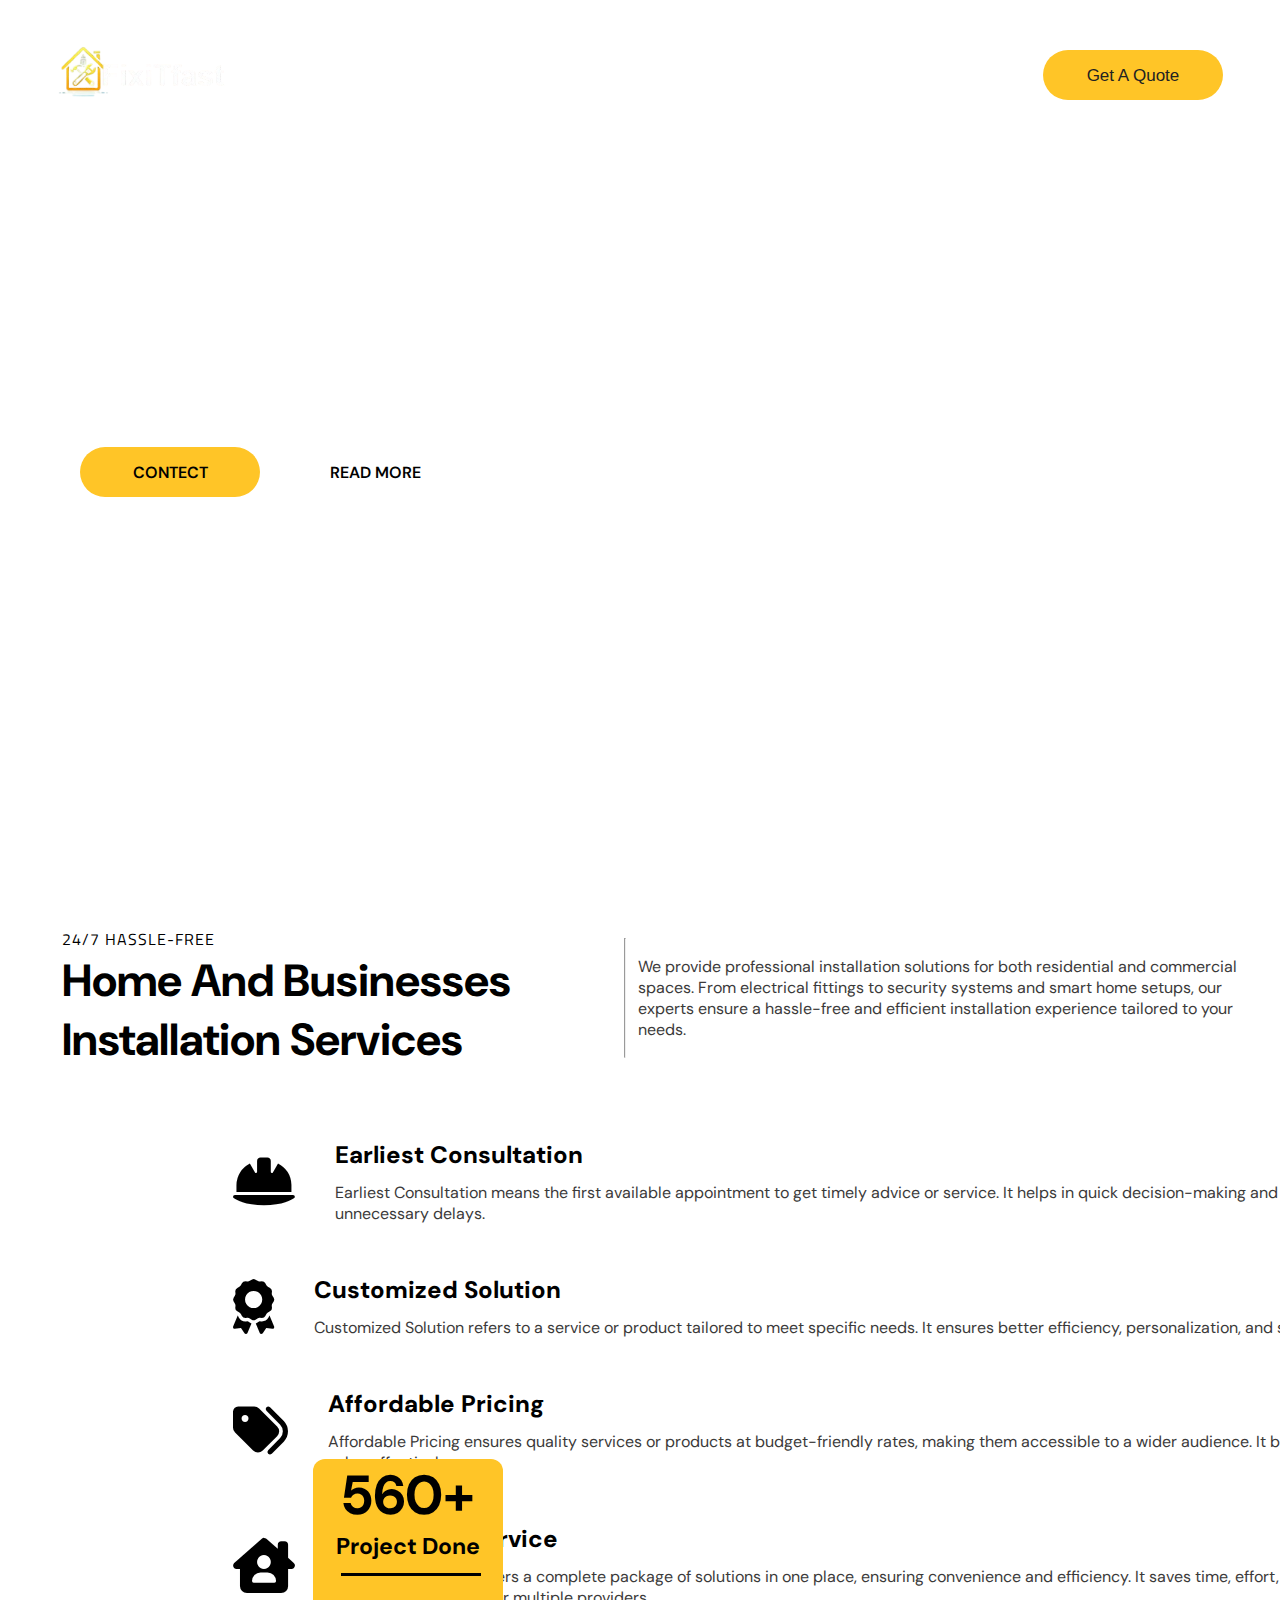
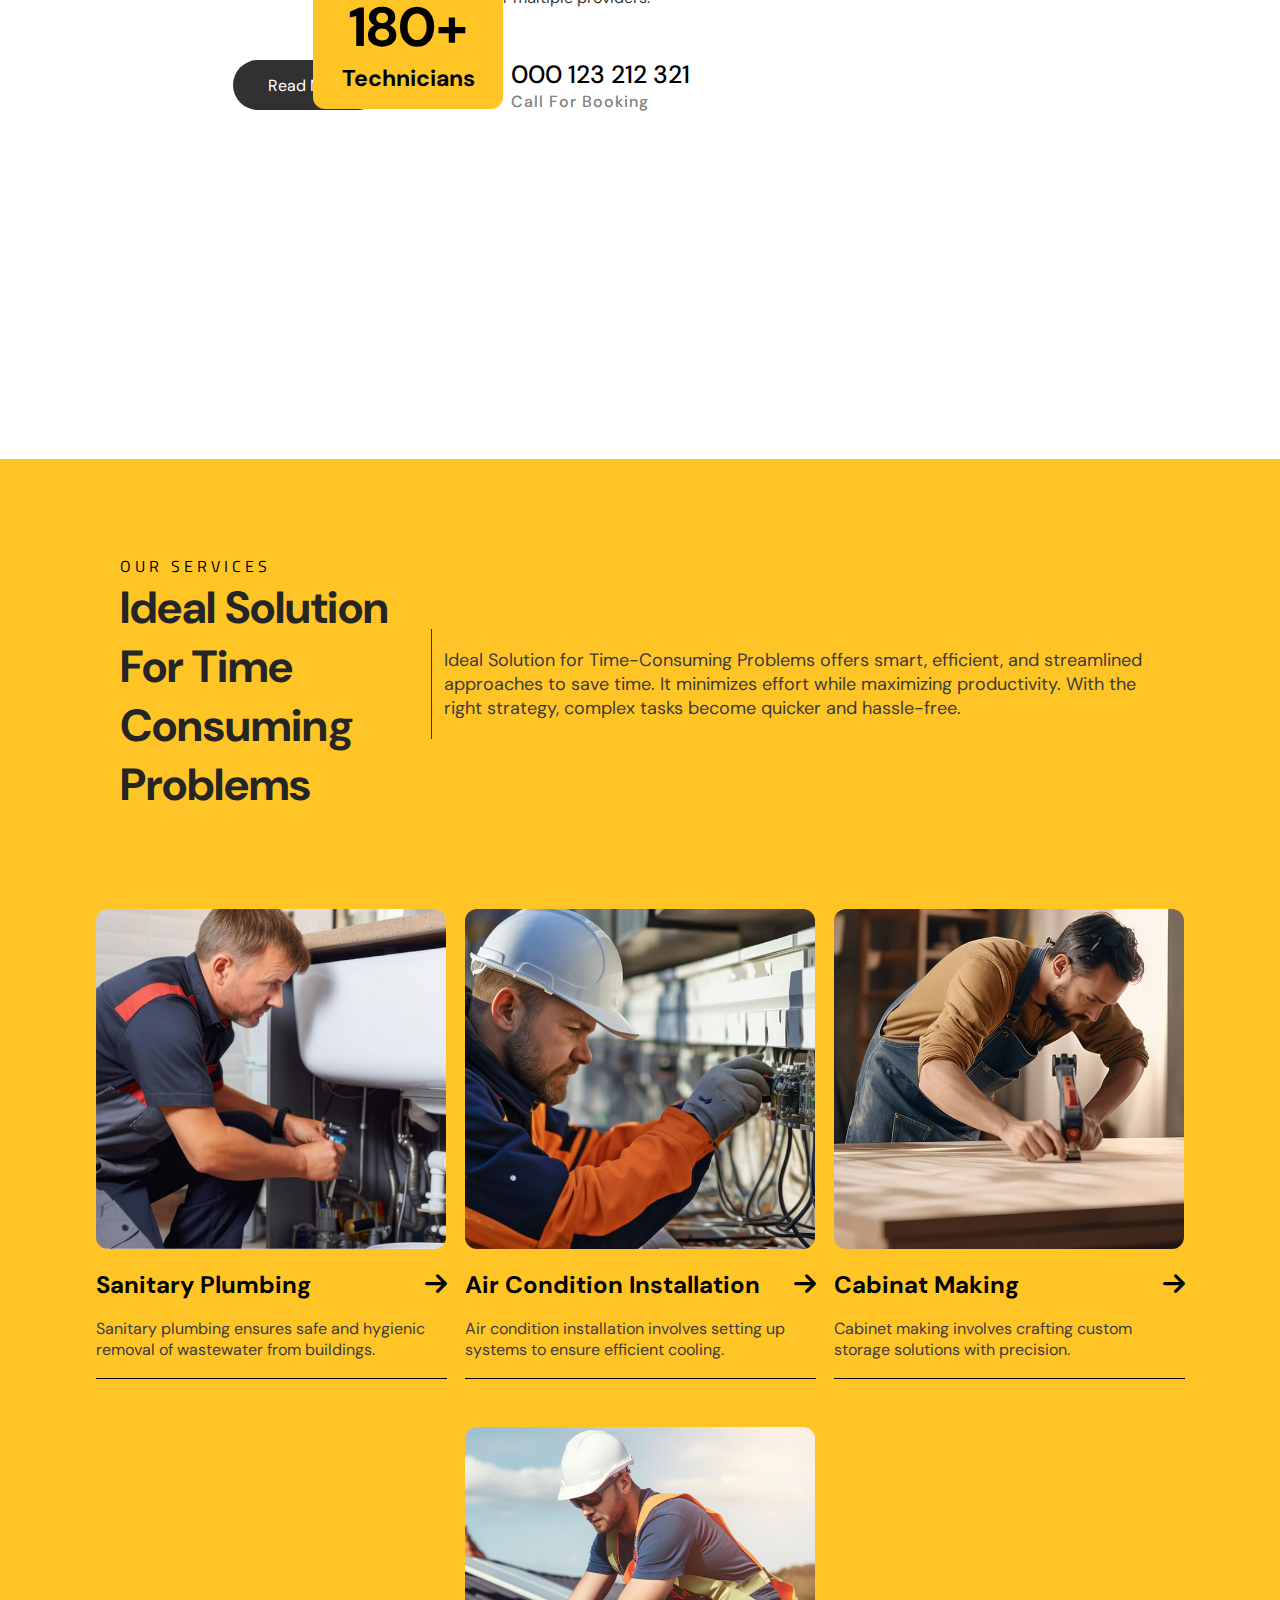
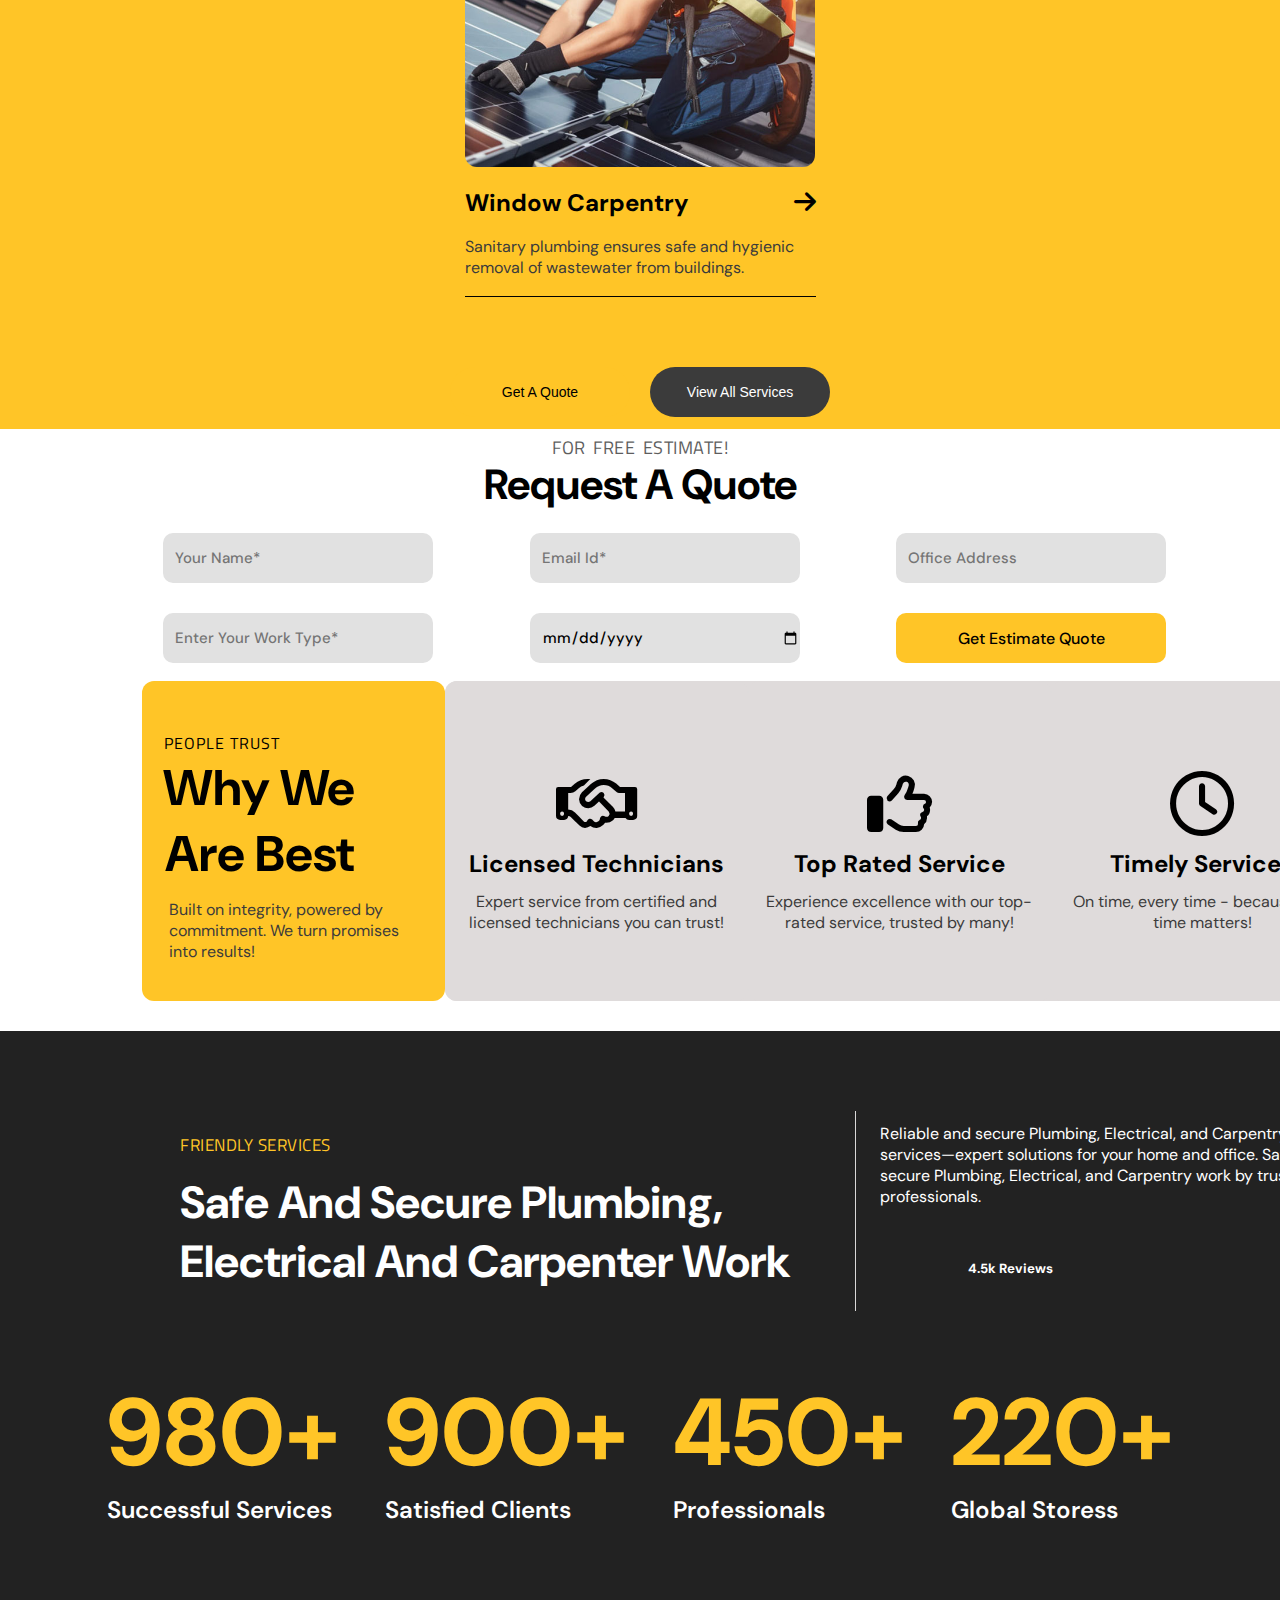
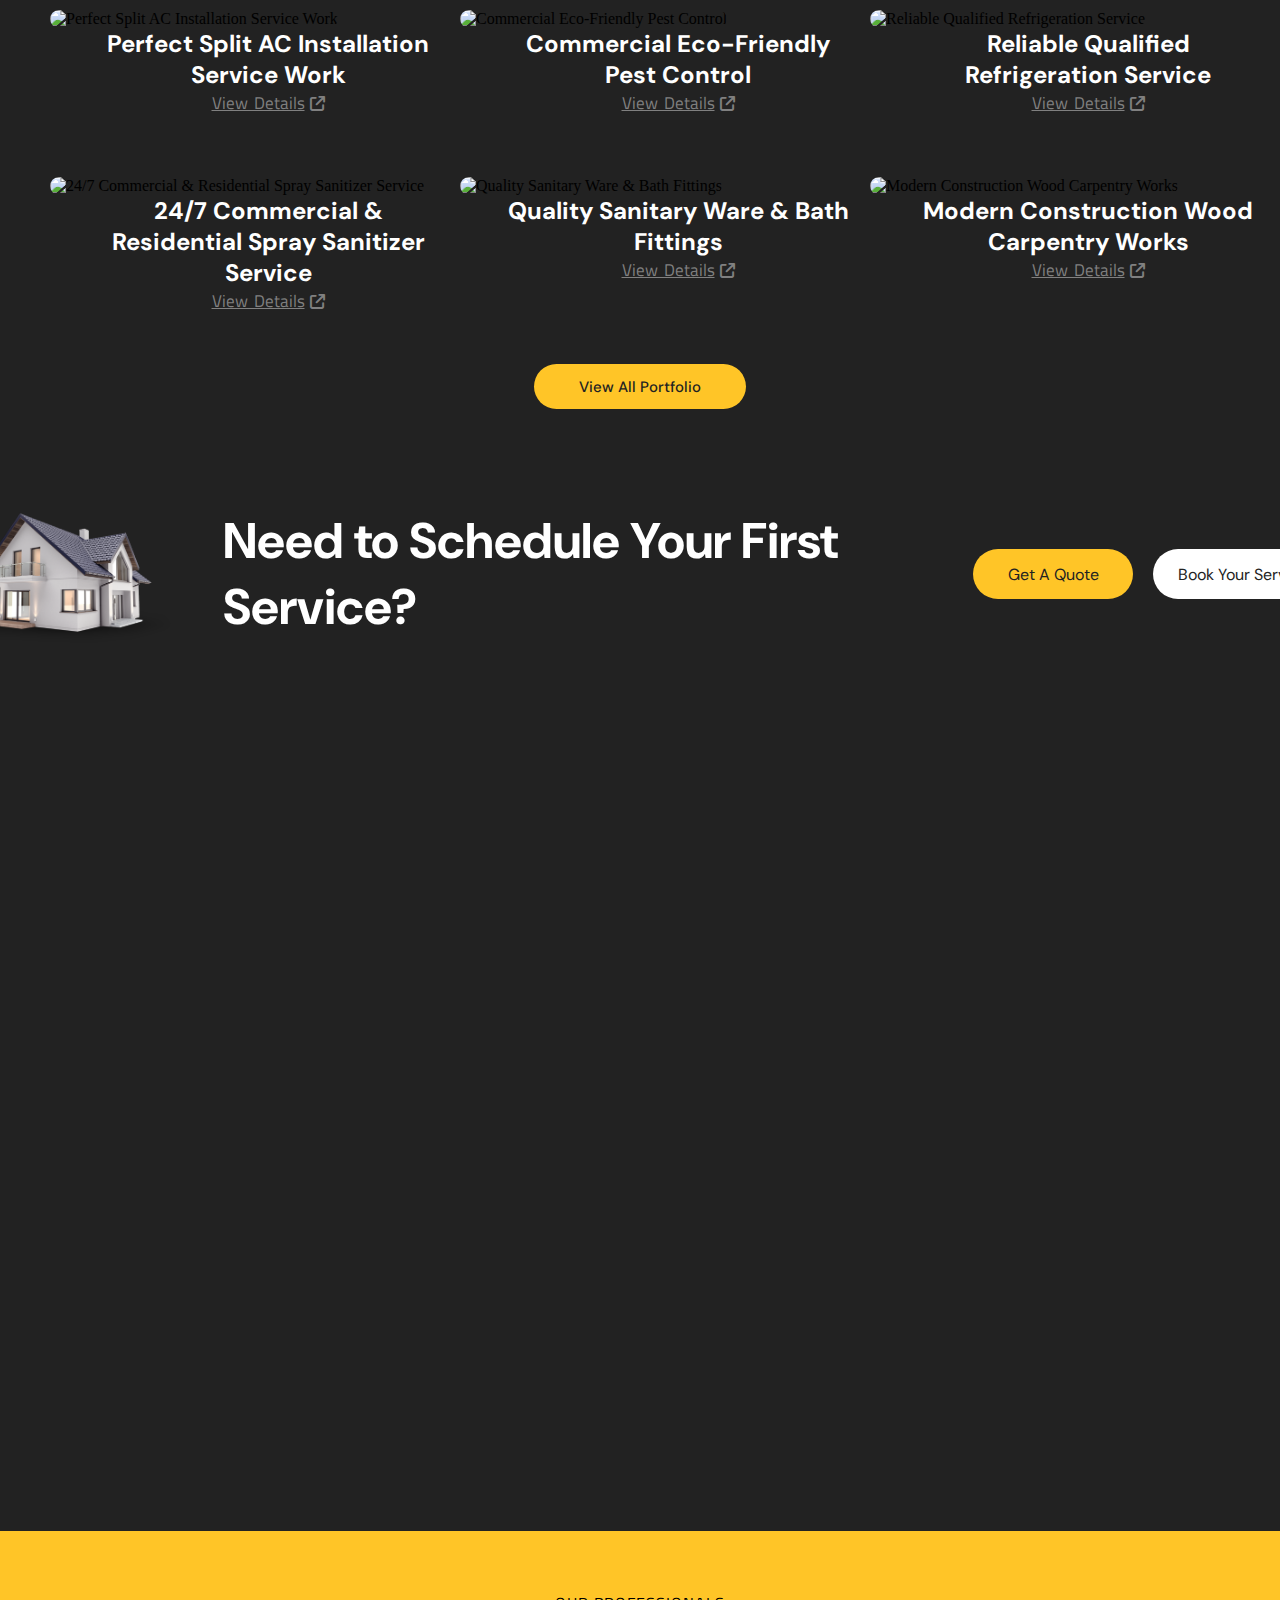
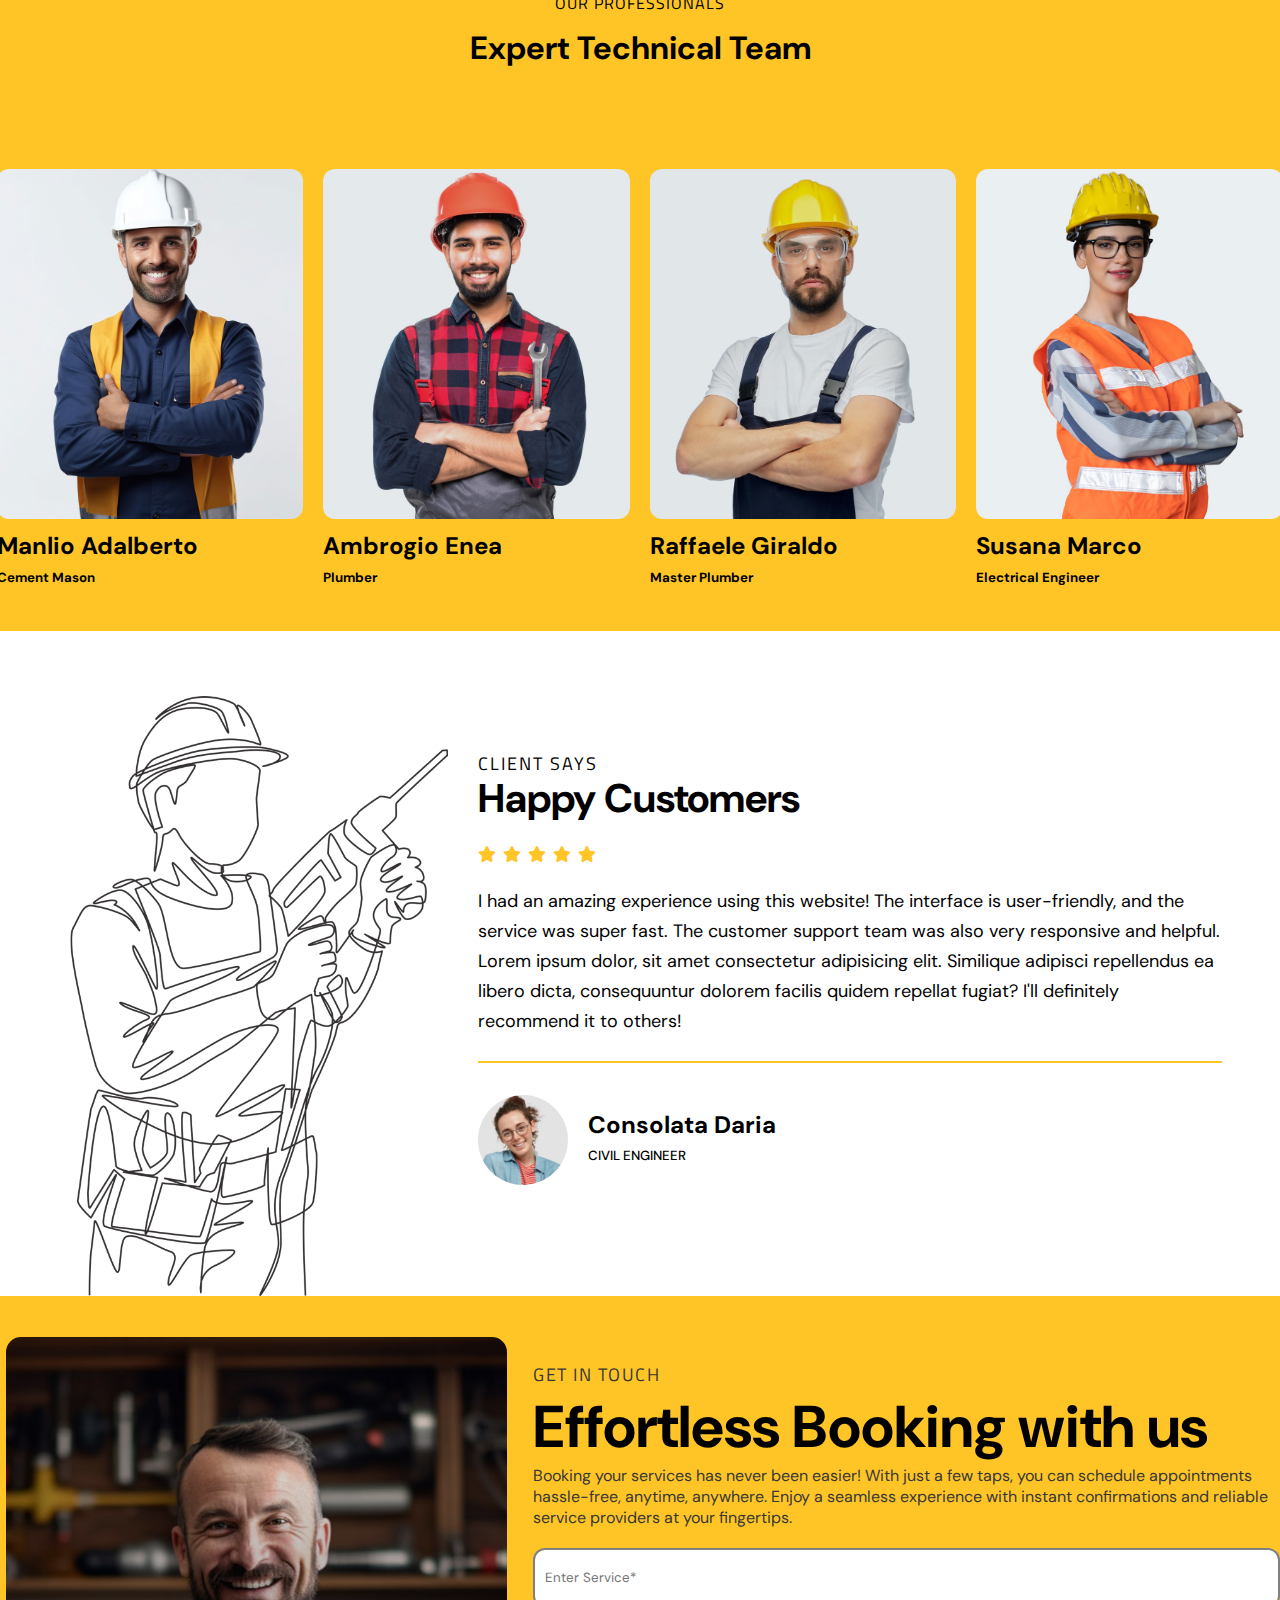
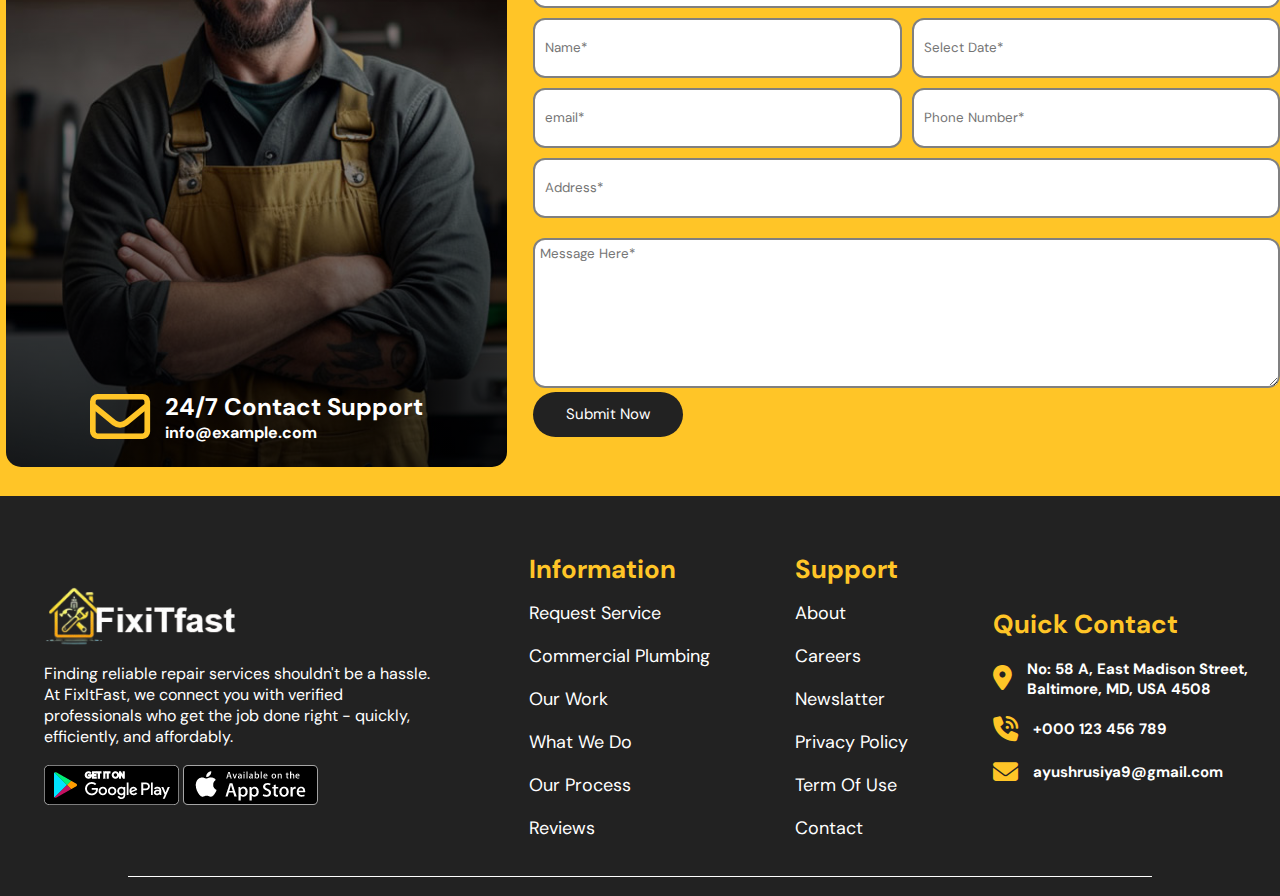
==== commit f534e86e: "update" ====
--- a/index.html
+++ b/index.html
@@ -6,6 +6,7 @@
     <meta name="viewport" content="width=device-width, initial-scale=1.0">
     <link rel="shortcut icon" href="fixit fast logo png.png" type="image/x-icon">
     <title>FixiTfast - Home Reapair Services</title>
+    <link rel="shortcut icon" href="Asset/image/favicon-img.png" type="image/x-icon">
     <link rel="stylesheet" href="style.css">
     <link rel="preconnect" href="https://fonts.googleapis.com">
     <link rel="preconnect" href="https://fonts.gstatic.com" crossorigin>
@@ -18,7 +19,6 @@
 </head>
 
 <body>
-    <!-- <div class="main"> -->
     <header>
         <nav>
             <input type="checkbox" id="click" class="hide">
@@ -40,7 +40,7 @@
         </nav>
 
         <div class="background_video">
-            <video src="fixitfastbgvde.mp4" autoplay muted loop></video>
+            <video src="Asset/video/fixitfastbgvde.mp4" autoplay muted loop></video>
         </div>
         <div class="container">
             <h4><span>LET'S GET TO WORK</span></h4>
@@ -52,13 +52,13 @@
                 <button class="readmorebtn">READ MORE</button>
             </div>
             <div class="rating">
-                <span><img src="asset/Rating-image.png" alt="" width="150px"></span>
+                <span><img src="asset/image/Rating-image.png" alt="" width="150px"></span>
                 <div class="rating_star">
                     <ul>
-                        <li><span><img class="star" src="asset/star-fill (1).svg" alt="" width="26px"></span></li>
-                        <li><span><img class="star" src="asset/star-fill (1).svg" alt="" width="26px"></span></li>
-                        <li><span><img class="star" src="asset/star-fill (1).svg" alt="" width="26px"></span></li>
-                        <li><span><img class="star" src="asset/star-fill (1).svg" alt="" width="26px"></span></li>
+                        <li><span><img class="star" src="asset/image/star-fill (1).svg" alt="" width="26px"></span></li>
+                        <li><span><img class="star" src="asset/image/star-fill (1).svg" alt="" width="26px"></span></li>
+                        <li><span><img class="star" src="asset/image/star-fill (1).svg" alt="" width="26px"></span></li>
+                        <li><span><img class="star" src="asset/image/star-fill (1).svg" alt="" width="26px"></span></li>
                     </ul>
                     <h5>4.5k Reviews</h5>
                 </div>
@@ -67,7 +67,6 @@
     </header>
 
     <main>
-        <!-- </div> -->
         <section class="element-section">
             <div class="second-section-content">
                 <div class="content">
@@ -86,7 +85,7 @@
         <div class="secont-section-content2">
             <div class="second-content2">
                 <div class="img1">
-                    <img src="asset/image/second-section-image1.jpg" alt="">
+                    <img src="./asset/image/second-section-image1.jpg" alt="">
                 </div>
                 <div class="mid-content">
                     <div class="item1">
@@ -161,7 +160,7 @@
                 </div>
             </div>
         </div>
-
+        
         <div class="third-section">
             <div class="first-container">
                 <div>
@@ -182,7 +181,7 @@
             <div class="second-container">
                 <div class="part">
                     <div class="sanitary">
-                        <img src="Asset/sanitary.jpg" alt="">
+                        <img src="Asset/image/sanitary.jpg" alt="">
                         <span>
                             <h2>Sanitary Plumbing</h2><i class="fa-solid fa-arrow-right"></i>
                         </span>
@@ -192,7 +191,7 @@
                         <hr>
                     </div>
                     <div class="sanitary">
-                        <img src="Asset/air condition.jpg" alt="">
+                        <img src="Asset/image/air condition.jpg" alt="">
                         <span>
                             <h2>Air Condition Installation</h2><i class="fa-solid fa-arrow-right"></i>
                         </span>
@@ -202,8 +201,7 @@
                         <hr>
                     </div>
                     <div class="sanitary">
-                        <!-- <div class="circle">VIEW</div> -->
-                        <img src="Asset/cabinat making.jpg" alt="">
+                        <img src="Asset/image/cabinat making.jpg" alt="">
                         <span>
                             <h2>Cabinat Making</h2><i class="fa-solid fa-arrow-right"></i>
                         </span>
@@ -213,7 +211,7 @@
                         <hr>
                     </div>
                     <div class="sanitary">
-                        <img src="Asset/window repairing.jpg" alt="">
+                        <img src="Asset/image/window repairing.jpg" alt="">
                         <span>
                             <h2>Window Carpentry</h2><i class="fa-solid fa-arrow-right"></i>
                         </span>
@@ -243,7 +241,7 @@
                 <span id="form-type"><input type="date" placeholder="Select Date"></span>
                 <span id="form-btn"><button>Get Estimate Quote</button></span>
             </div>
-            <span id="request-quote"><img src="Asset/request for quote.png"></span>
+            <span id="request-quote"><img src="Asset/image/request for quote.png"></span>
         </div>
 
         <div class="fourth-about">
@@ -295,19 +293,19 @@
                             office. Safe and secure Plumbing, Electrical, and Carpentry work by trusted professionals.
                         </p>
                         <div class="review-star">
-                            <span><img src="asset/Rating-image.png" alt="" width="150px"></span>
+                            <span><img src="asset/image/Rating-image.png" alt="" width="150px"></span>
                             <div class="review-star-ul">
                                 <ul>
-                                    <li><span><img class="star" src="asset/star-fill (1).svg" alt=""
+                                    <li><span><img class="star" src="asset/image/star-fill (1).svg" alt=""
                                                 width="26px"></span>
                                     </li>
-                                    <li><span><img class="star" src="asset/star-fill (1).svg" alt=""
+                                    <li><span><img class="star" src="asset/image/star-fill (1).svg" alt=""
                                                 width="26px"></span>
                                     </li>
-                                    <li><span><img class="star" src="asset/star-fill (1).svg" alt=""
+                                    <li><span><img class="star" src="asset/image/star-fill (1).svg" alt=""
                                                 width="26px"></span>
                                     </li>
-                                    <li><span><img class="star" src="asset/star-fill (1).svg" alt=""
+                                    <li><span><img class="star" src="asset/image/star-fill (1).svg" alt=""
                                                 width="26px"></span>
                                     </li>
                                 </ul>
--- a/style.css
+++ b/style.css
@@ -1044,9 +1044,10 @@
 #happy-customer {
     display: flex;
     justify-content: center;
-    margin-top: 70px;
+    margin-top: 65px;
     gap: 30px;
     margin-left: 70px;
+    width: 90%;
 }
 
 #happy-customer-content {
@@ -1405,7 +1406,7 @@
     display: none;
 }
 
-@media (max-width: 400px) {
+@media (max-width: 420px) {
 
     .form span{
         margin-left: -47px;
@@ -1424,9 +1425,6 @@
         display: none;
     }
 
-    #footer-2-h3 {
-        display: block;
-    }
 
     #footer-2-h3 a {
         color: #FFC527;
@@ -1505,7 +1503,7 @@
     }
 
     .element-section {
-        margin-top: 20vh;
+        margin-top: 5vh;
     }
 
     #booking-2-head,
@@ -1750,11 +1748,6 @@
         display: block;
     }
 
-    .navbar ul {
-        /* display: none; */
-    }
-    
-
     #navbar {
         display: flex;
         gap: 12px;
@@ -1794,6 +1787,10 @@
 }
 
 @media (max-width: 1200px) {
+    #review-content hr{
+        display: none;
+    }
+
     #footer-3 {
         margin-top: -65px;
         margin-bottom: 12px;
